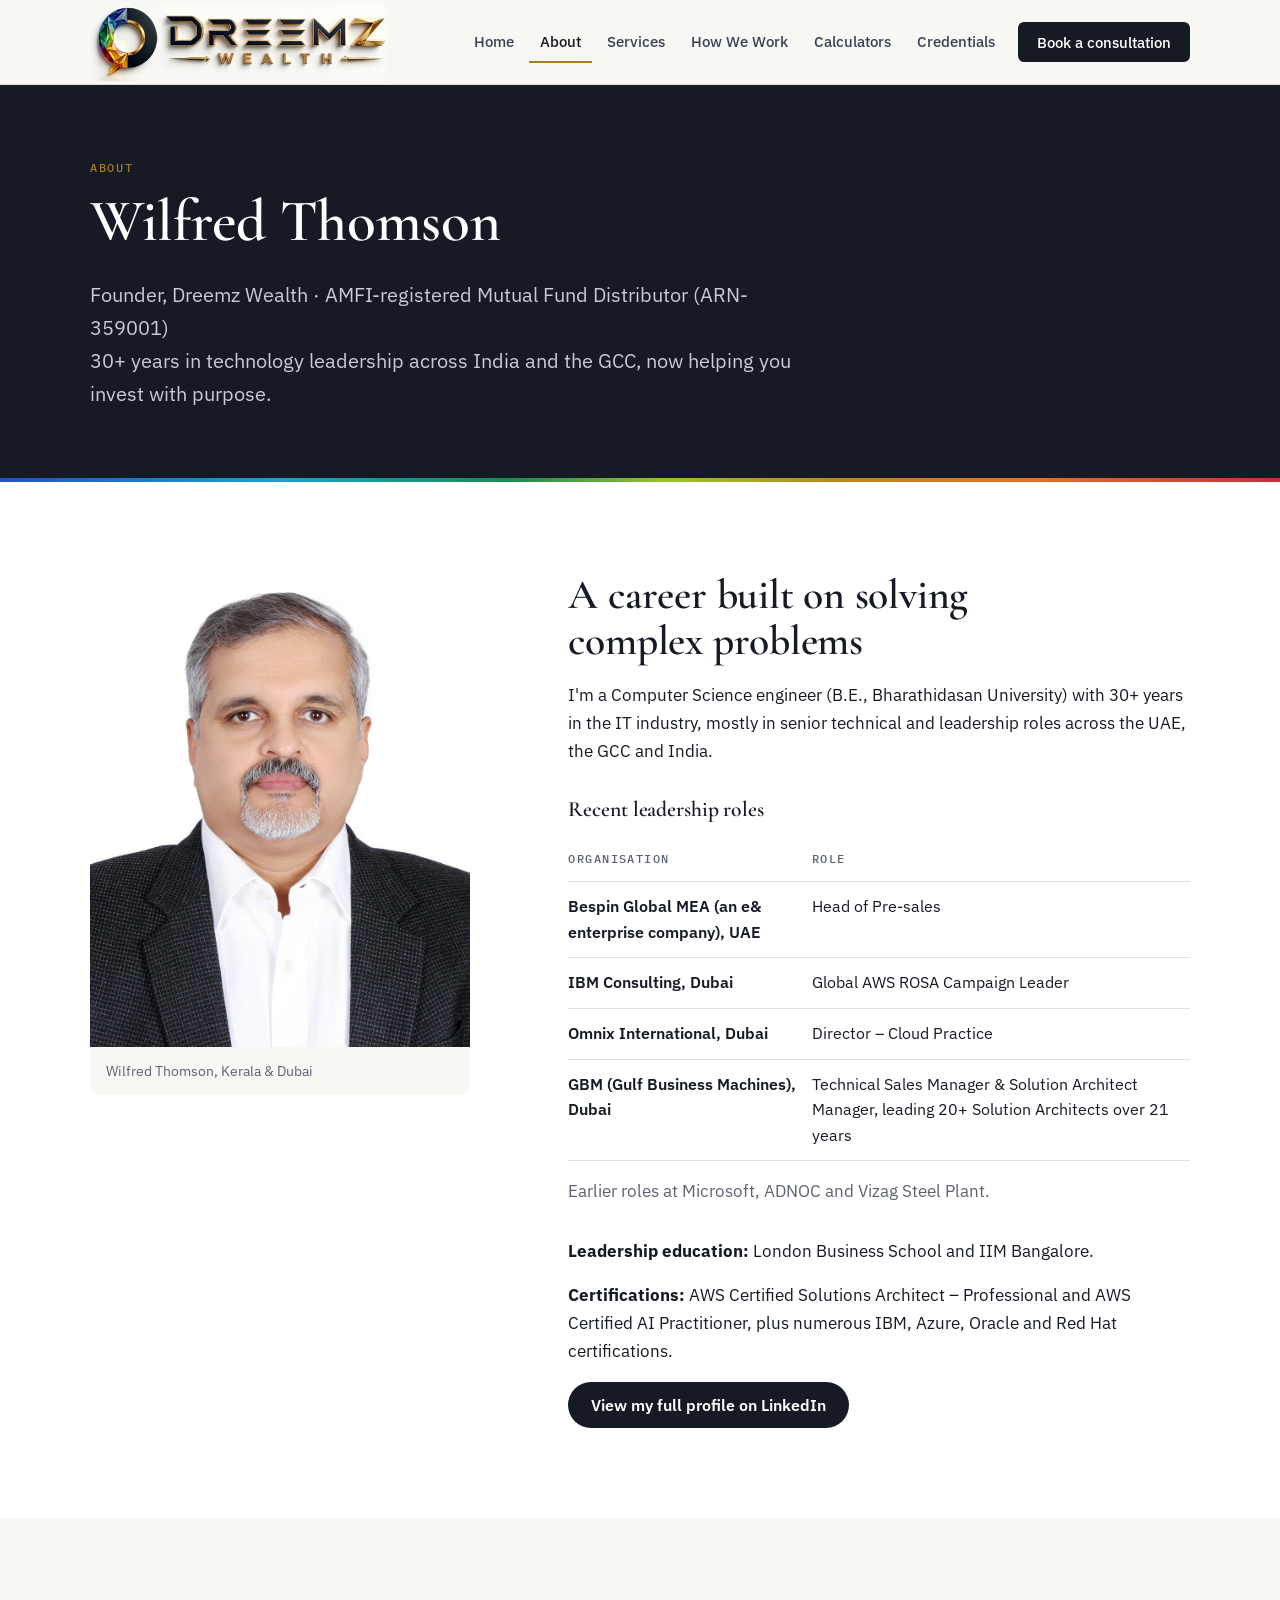
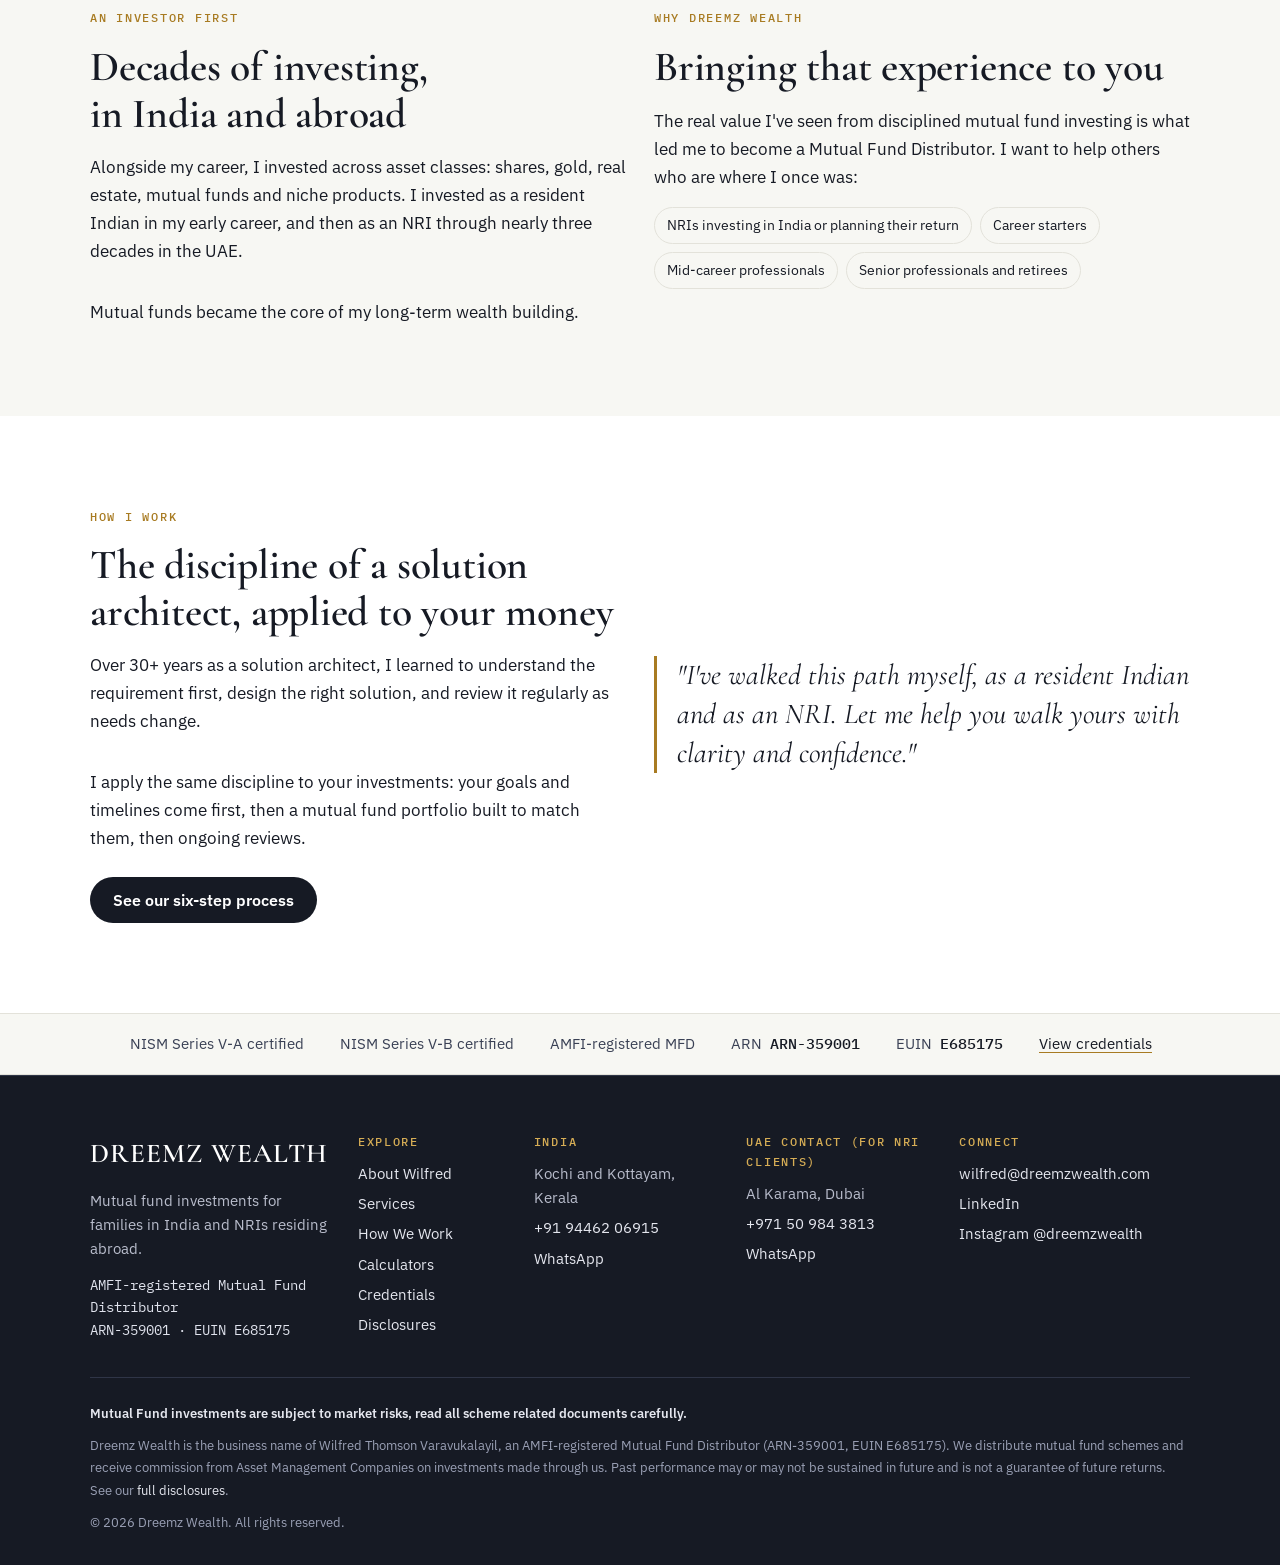
==== about.html @ 94f9faf3 "Add files via upload" ====
<!doctype html>
<html lang="en-IN">
<head>
<meta charset="utf-8">
<meta name="viewport" content="width=device-width, initial-scale=1, viewport-fit=cover">
<title>About Wilfred Thomson | Dreemz Wealth</title>
<meta name="description" content="Wilfred Thomson brings 30+ years of technology leadership across India and the GCC, and decades of personal investing as a resident Indian and an NRI, to Dreemz Wealth.">
<link rel="canonical" href="https://dreemzwealth.com/about.html">
<meta property="og:type" content="website">
<meta property="og:site_name" content="Dreemz Wealth">
<meta property="og:title" content="About Wilfred Thomson | Dreemz Wealth">
<meta property="og:description" content="Wilfred Thomson brings 30+ years of technology leadership across India and the GCC, and decades of personal investing as a resident Indian and an NRI, to Dreemz Wealth.">
<meta property="og:url" content="https://dreemzwealth.com/about.html">
<meta property="og:image" content="https://dreemzwealth.com/assets/img/og-image.jpg">
<meta name="theme-color" content="#161a24">
<link rel="icon" href="favicon.ico" sizes="any">
<link rel="icon" type="image/png" sizes="32x32" href="assets/img/icon-32.png">
<link rel="apple-touch-icon" href="assets/img/icon-180.png">
<link rel="preconnect" href="https://fonts.googleapis.com">
<link rel="preconnect" href="https://fonts.gstatic.com" crossorigin>
<link rel="stylesheet" href="https://fonts.googleapis.com/css2?family=Cormorant+Garamond:ital,wght@0,500;0,600;0,700;1,500;1,600&family=IBM+Plex+Mono:wght@400;500&family=IBM+Plex+Sans:wght@400;500;600&display=swap">
<link rel="stylesheet" href="assets/css/style.css?v=20261017">
</head>
<body>
<a class="skip" href="#main">Skip to content</a>
<header class="site-header">
  <div class="wrap">
    <a class="brand" href="index.html" aria-label="Dreemz Wealth home"><img src="assets/img/dreemz-logo-sm.jpg" width="1014" height="263" alt="Dreemz Wealth"></a>
    <button class="nav-toggle" type="button" aria-expanded="false" aria-controls="site-nav">Menu</button>
    <nav class="nav" id="site-nav" aria-label="Main">
      <a href="index.html">Home</a>
      <a href="about.html" aria-current="page">About</a>
      <a href="services.html">Services</a>
      <a href="how-we-work.html">How We Work</a>
      <a href="calculators.html">Calculators</a>
      <a href="credentials.html">Credentials</a>
      <a class="btn btn--ink" href="contact.html">Book a consultation</a>
    </nav>
  </div>
</header>
<main id="main">
<section class="hero hero--page">
  <div class="wrap">
    <p class="eyebrow">About</p>
    <h1>Wilfred Thomson</h1>
    <p class="lede">Founder, Dreemz Wealth &middot; AMFI-registered Mutual Fund Distributor (ARN-359001)<br>30+ years in technology leadership across India and the GCC, now helping you invest with purpose.</p>
  </div>
</section>

<section class="section">
  <div class="wrap about-split">
    <figure class="portrait" style="margin:0">
      <img src="assets/img/wilfred-thomson.jpg" width="900" height="1125" alt="Wilfred Thomson">
      <figcaption>Wilfred Thomson, Kerala &amp; Dubai</figcaption>
    </figure>
    <div class="stack-lg" style="min-width:0">
      <div class="stack prose">
        <h2>A career built on solving complex problems</h2>
        <p>I'm a Computer Science engineer (B.E., Bharathidasan University) with 30+ years in the IT industry, mostly in senior technical and leadership roles across the UAE, the GCC and India.</p>
      </div>
      <div class="stack">
        <h3 style="font-size:1.35rem">Recent leadership roles</h3>
        <div class="table-scroll">
          <table class="roles">
            <thead><tr><th scope="col">Organisation</th><th scope="col">Role</th></tr></thead>
            <tbody>
              <tr><td>Bespin Global MEA (an e&amp; enterprise company), UAE</td><td>Head of Pre-sales</td></tr>
              <tr><td>IBM Consulting, Dubai</td><td>Global AWS ROSA Campaign Leader</td></tr>
              <tr><td>Omnix International, Dubai</td><td>Director &ndash; Cloud Practice</td></tr>
              <tr><td>GBM (Gulf Business Machines), Dubai</td><td>Technical Sales Manager &amp; Solution Architect Manager, leading 20+ Solution Architects over 21 years</td></tr>
            </tbody>
          </table>
        </div>
        <p class="muted">Earlier roles at Microsoft, ADNOC and Vizag Steel Plant.</p>
      </div>
      <div class="stack">
        <p><strong>Leadership education:</strong> London Business School and IIM Bangalore.</p>
        <p><strong>Certifications:</strong> AWS Certified Solutions Architect &ndash; Professional and AWS Certified AI Practitioner, plus numerous IBM, Azure, Oracle and Red Hat certifications.</p>
        <div class="btn-row"><a class="btn btn--ink" href="https://www.linkedin.com/in/wilfred-thomson/" target="_blank" rel="noopener">View my full profile on LinkedIn</a></div>
      </div>
    </div>
  </div>
</section>

<section class="section section--paper">
  <div class="wrap grid grid-2" style="align-items:start">
    <div class="stack prose">
      <p class="eyebrow">An investor first</p>
      <h2>Decades of investing, in India and abroad</h2>
      <p>Alongside my career, I invested across asset classes: shares, gold, real estate, mutual funds and niche products. I invested as a resident Indian in my early career, and then as an NRI through nearly three decades in the UAE.</p>
      <p>Mutual funds became the core of my long-term wealth building.</p>
    </div>
    <div class="stack prose">
      <p class="eyebrow">Why Dreemz Wealth</p>
      <h2>Bringing that experience to you</h2>
      <p>The real value I've seen from disciplined mutual fund investing is what led me to become a Mutual Fund Distributor. I want to help others who are where I once was:</p>
      <ul class="chips" aria-label="Who I help">
        <li>NRIs investing in India or planning their return</li>
        <li>Career starters</li>
        <li>Mid-career professionals</li>
        <li>Senior professionals and retirees</li>
      </ul>
    </div>
  </div>
</section>

<section class="section">
  <div class="wrap grid grid-2" style="align-items:center">
    <div class="stack prose">
      <p class="eyebrow">How I work</p>
      <h2>The discipline of a solution architect, applied to your money</h2>
      <p>Over 30+ years as a solution architect, I learned to understand the requirement first, design the right solution, and review it regularly as needs change.</p>
      <p>I apply the same discipline to your investments: your goals and timelines come first, then a mutual fund portfolio built to match them, then ongoing reviews.</p>
      <div class="btn-row" style="margin-top:8px"><a class="btn btn--ink" href="how-we-work.html">See our six-step process</a></div>
    </div>
    <blockquote class="pull">"I've walked this path myself, as a resident Indian and as an NRI. Let me help you walk yours with clarity and confidence."</blockquote>
  </div>
</section>

<section class="facts" style="border-top:1px solid var(--line)">
  <div class="wrap">
    <ul>
      <li>NISM Series V-A certified</li>
      <li>NISM Series V-B certified</li>
      <li>AMFI-registered MFD</li>
      <li>ARN <b>ARN-359001</b></li>
      <li>EUIN <b>E685175</b></li>
      <li><a href="credentials.html">View credentials</a></li>
    </ul>
  </div>
</section>
</main>
<footer class="site-footer">
  <div class="wrap">
    <div class="foot-grid">
      <div class="foot-brand">
        <span class="name">DREEMZ WEALTH</span>
        <p>Mutual fund investments for families in India and NRIs residing abroad.</p>
        <p class="reg">AMFI-registered Mutual Fund Distributor<br>ARN-359001 &middot; EUIN E685175</p>
      </div>
      <div>
        <h4>Explore</h4>
        <ul>
          <li><a href="about.html">About Wilfred</a></li>
          <li><a href="services.html">Services</a></li>
          <li><a href="how-we-work.html">How We Work</a></li>
          <li><a href="calculators.html">Calculators</a></li>
          <li><a href="credentials.html">Credentials</a></li>
          <li><a href="disclosures.html">Disclosures</a></li>
        </ul>
      </div>
      <div>
        <h4>India</h4>
        <ul>
          <li>Kochi and Kottayam, Kerala</li>
          <li><a href="tel:+919446206915">+91 94462 06915</a></li>
          <li><a href="https://wa.me/919446206915" target="_blank" rel="noopener">WhatsApp</a></li>
        </ul>
      </div>
      <div>
        <h4>UAE contact (for NRI clients)</h4>
        <ul>
          <li>Al Karama, Dubai</li>
          <li><a href="tel:+971509843813">+971 50 984 3813</a></li>
          <li><a href="https://wa.me/971509843813" target="_blank" rel="noopener">WhatsApp</a></li>
        </ul>
      </div>
      <div>
        <h4>Connect</h4>
        <ul>
          <li><a href="mailto:wilfred@dreemzwealth.com">wilfred@dreemzwealth.com</a></li>
          <li><a href="https://www.linkedin.com/in/wilfred-thomson/" target="_blank" rel="noopener">LinkedIn</a></li>
          <li><a href="https://www.instagram.com/dreemzwealth/" target="_blank" rel="noopener">Instagram @dreemzwealth</a></li>
        </ul>
      </div>
    </div>
    <div class="disclaimer">
      <p><strong>Mutual Fund investments are subject to market risks, read all scheme related documents carefully.</strong></p>
      <p>Dreemz Wealth is the business name of Wilfred Thomson Varavukalayil, an AMFI-registered Mutual Fund Distributor (ARN-359001, EUIN E685175). We distribute mutual fund schemes and receive commission from Asset Management Companies on investments made through us. Past performance may or may not be sustained in future and is not a guarantee of future returns. See our <a href="disclosures.html">full disclosures</a>.</p>
      <p>&copy; <span data-year>2026</span> Dreemz Wealth. All rights reserved.</p>
    </div>
  </div>
</footer>
<script src="assets/js/config.js?v=20261017"></script>
<script src="assets/js/main.js?v=20261017"></script>
</body>
</html>
---- assets/css/style.css ----
/* Dreemz Wealth — site styles
   Layout: paper-white header that matches the logo, ink-navy hero band with a gold rule,
   content sections alternating white and paper, ink footer. Single light theme by design
   (the logo artwork has a light background baked in). */
:root {
  color-scheme: light;
  --ink: #161a24;          /* near-black navy from the logo */
  --ink-2: #222839;
  --ink-soft: #3a4155;
  --paper: #f7f7f3;        /* matches the logo's background */
  --white: #ffffff;
  --line: #e3e2da;
  --muted: #5d6273;
  --gold: #a87b22;         /* text-safe gold */
  --gold-bright: #d6ad55;  /* for use on ink */
  --gold-tint: #f4ead3;
  --dream: #2550c4;        /* tagline colours from the brand card */
  --plan: #1b8a50;
  --invest: #b8861f;
  --grow: #c0303c;
  --ok: #1b8a50;
  --err: #b42318;

  --f-display: "Cormorant Garamond", "Iowan Old Style", Georgia, serif;
  --f-body: "IBM Plex Sans", "Segoe UI", system-ui, -apple-system, sans-serif;
  --f-mono: "IBM Plex Mono", ui-monospace, "SFMono-Regular", Menlo, monospace;

  --step--1: 0.875rem;
  --step-0: 1.0625rem;
  --step-1: 1.25rem;
  --step-2: 1.6rem;
  --step-3: clamp(1.9rem, 1.4rem + 1.8vw, 2.6rem);
  --step-4: clamp(2.4rem, 1.6rem + 3.2vw, 3.7rem);

  --wrap: 1140px;
  --radius: 10px;
  --gutter-l: max(20px, env(safe-area-inset-left, 0px));
  --gutter-r: max(20px, env(safe-area-inset-right, 0px));
}

*, *::before, *::after { box-sizing: border-box; }
[hidden] { display: none !important; }
html { scroll-behavior: smooth; -webkit-text-size-adjust: 100%; }
@media (prefers-reduced-motion: reduce) { html { scroll-behavior: auto; } * { transition: none !important; animation: none !important; } }
body {
  margin: 0;
  background: var(--white);
  color: var(--ink);
  font-family: var(--f-body);
  font-size: var(--step-0);
  line-height: 1.65;
}
img { max-width: 100%; height: auto; display: block; }
a { color: var(--ink); text-decoration-color: var(--gold); text-underline-offset: 3px; }
a:hover { color: var(--gold); }
:focus-visible { outline: 3px solid var(--gold-bright); outline-offset: 3px; border-radius: 4px; }
h1, h2, h3 { font-family: var(--f-display); font-weight: 600; line-height: 1.12; text-wrap: balance; margin: 0; letter-spacing: -0.005em; }
h1 { font-size: var(--step-4); }
h2 { font-size: var(--step-3); }
h3 { font-size: var(--step-2); }
p { margin: 0; }
.prose p + p { margin-top: 1em; }
.prose { max-width: 66ch; }

.wrap { max-width: var(--wrap); margin-inline: auto; padding-left: var(--gutter-l); padding-right: var(--gutter-r); }
.section { padding-block: clamp(56px, 7vw, 96px); }
.section--paper { background: var(--paper); }
.section--ink { background: var(--ink); color: #e9eaf0; }
.section--ink h2, .section--ink h3 { color: #fff; }
.stack { display: flex; flex-direction: column; gap: 1rem; }
.stack-lg { display: flex; flex-direction: column; gap: 2rem; }

.eyebrow {
  font-family: var(--f-mono);
  font-size: 0.78rem;
  letter-spacing: 0.14em;
  text-transform: uppercase;
  color: var(--gold);
  font-weight: 500;
}
.section--ink .eyebrow { color: var(--gold-bright); }
.lede { font-size: var(--step-1); color: var(--ink-soft); max-width: 60ch; }
.section--ink .lede { color: #c9ccd8; }
.muted { color: var(--muted); }
.small { font-size: var(--step--1); }

/* ---------- Header ---------- */
.site-header {
  position: sticky; top: env(safe-area-inset-top, 0px); z-index: 50;
  background: var(--paper);
  border-bottom: 1px solid var(--line);
}
.site-header .wrap { display: flex; align-items: center; justify-content: space-between; gap: 16px; min-height: 84px; }
.brand { display: block; flex: 0 1 300px; min-width: 170px; }
.brand img {
  width: 100%;
  -webkit-mask-image: linear-gradient(90deg, transparent 0, #000 3%, #000 97%, transparent 100%);
          mask-image: linear-gradient(90deg, transparent 0, #000 3%, #000 97%, transparent 100%);
}
.nav { display: flex; align-items: center; gap: 4px; }
.nav a {
  text-decoration: none; font-size: 0.95rem; font-weight: 500; color: var(--ink-soft);
  padding: 8px 11px; border-radius: 6px; white-space: nowrap;
}
.nav a:hover { color: var(--ink); background: #ecebe4; }
.nav a[aria-current="page"] { color: var(--ink); box-shadow: inset 0 -2px 0 var(--gold); border-radius: 0; }
.nav a.btn[aria-current="page"] { color: #fff; box-shadow: none; border-radius: 999px; }
.nav .btn { margin-left: 8px; }
.nav-toggle {
  display: none; background: none; border: 1px solid var(--line); border-radius: 8px;
  padding: 9px 12px; font: inherit; font-size: 0.9rem; color: var(--ink); cursor: pointer;
}
@media (max-width: 1020px) {
  .nav-toggle { display: inline-flex; align-items: center; gap: 8px; }
  .nav {
    display: none; position: absolute; left: 0; right: 0; top: 100%;
    flex-direction: column; align-items: stretch; gap: 0;
    background: var(--paper); border-bottom: 1px solid var(--line);
    padding: 8px var(--gutter-r) 16px var(--gutter-l);
  }
  .nav.is-open { display: flex; }
  .nav a { padding: 12px 6px; border-bottom: 1px solid var(--line); border-radius: 0; }
  .nav a[aria-current="page"] { box-shadow: inset 3px 0 0 var(--gold); padding-left: 12px; }
  .nav .btn { margin: 12px 0 0; text-align: center; }
}

/* ---------- Buttons ---------- */
.btn {
  display: inline-flex; align-items: center; justify-content: center; gap: 8px;
  font: inherit; font-weight: 600; font-size: 0.97rem; line-height: 1.2;
  padding: 13px 22px; border-radius: 999px; border: 1.5px solid transparent;
  text-decoration: none; cursor: pointer; transition: background .2s, color .2s, border-color .2s;
}
.btn--gold { background: var(--gold-bright); color: var(--ink); }
.btn--gold:hover { background: #e4bf6d; color: var(--ink); }
.btn--ink { background: var(--ink); color: #fff; }
.btn--ink:hover { background: var(--ink-2); color: #fff; }
.btn--ghost { border-color: currentColor; color: inherit; background: transparent; }
.btn--ghost:hover { color: var(--gold-bright); }
.nav .btn--ink { color: #fff; padding: 10px 18px; }
.btn-row { display: flex; flex-wrap: wrap; gap: 12px; }

/* ---------- Hero ---------- */
.hero { background: var(--ink); color: #e9eaf0; position: relative; overflow: hidden; }
.hero::after {
  /* thin prism line echoing the emblem's facets */
  content: ""; position: absolute; left: 0; right: 0; bottom: 0; height: 4px;
  background: linear-gradient(90deg, var(--dream), #1aa3c9 22%, var(--plan) 40%, #9ac230 52%, var(--invest) 66%, #e0742a 80%, var(--grow));
}
.hero .wrap { padding-block: clamp(56px, 8vw, 104px); display: grid; grid-template-columns: 1.25fr 0.75fr; gap: clamp(32px, 5vw, 64px); align-items: center; }
.hero h1 { color: #fff; }
.hero h1 em { font-style: italic; color: var(--gold-bright); }
.hero .lede { color: #c9ccd8; margin-top: 1.25rem; }
.hero .btn-row { margin-top: 2rem; }
.hero--page .wrap { grid-template-columns: 1fr; gap: 10px; padding-block: clamp(44px, 6vw, 72px); }
.hero--page .lede { margin-top: 0.9rem; }
@media (max-width: 860px) { .hero .wrap { grid-template-columns: 1fr; } }

.tagline { display: flex; flex-wrap: wrap; align-items: baseline; gap: 6px 14px; font-family: var(--f-display); font-weight: 700; font-size: clamp(1.35rem, 1rem + 1.3vw, 1.9rem); letter-spacing: 0.06em; }
.tagline span:nth-child(odd) { text-transform: uppercase; }
.tagline .sep { color: #59607a; font-weight: 400; }
.t-dream { color: #6f93f0; } .t-plan { color: #4cc488; } .t-invest { color: var(--gold-bright); } .t-grow { color: #ec6a74; }
.section:not(.section--ink) .t-dream { color: var(--dream); }
.section:not(.section--ink) .t-plan { color: var(--plan); }
.section:not(.section--ink) .t-invest { color: var(--invest); }
.section:not(.section--ink) .t-grow { color: var(--grow); }

/* registration plate — the ARN as printed on the AMFI card */
.reg-card {
  background: #1d2231; border: 1px solid #343b52; border-radius: 14px; padding: 22px 24px;
  font-family: var(--f-mono); color: #dfe2ec; display: grid; gap: 12px;
}
.reg-card .reg-head { font-family: var(--f-body); font-size: 0.8rem; letter-spacing: 0.12em; text-transform: uppercase; color: var(--gold-bright); }
.reg-card dl { margin: 0; display: grid; grid-template-columns: auto 1fr; gap: 8px 18px; font-size: 0.95rem; }
.reg-card dt { color: #8e94aa; }
.reg-card dd { margin: 0; color: #fff; font-variant-numeric: tabular-nums; }
.reg-card .reg-foot { font-family: var(--f-body); font-size: 0.82rem; color: #9aa0b5; border-top: 1px dashed #3a4157; padding-top: 12px; }

/* ---------- Strip of facts ---------- */
.facts { background: var(--paper); border-bottom: 1px solid var(--line); }
.facts ul { list-style: none; margin: 0; padding-block: 18px; display: flex; flex-wrap: wrap; gap: 10px 36px; font-size: 0.92rem; color: var(--ink-soft); }
.facts li { display: flex; gap: 8px; align-items: baseline; }
.facts b { font-family: var(--f-mono); font-weight: 500; color: var(--ink); }

/* ---------- Generic grids ---------- */
.grid { display: grid; gap: clamp(18px, 2.4vw, 28px); }
.grid-2 { grid-template-columns: repeat(2, minmax(0, 1fr)); }
.grid-3 { grid-template-columns: repeat(3, minmax(0, 1fr)); }
.grid-4 { grid-template-columns: repeat(4, minmax(0, 1fr)); }
@media (max-width: 960px) { .grid-4 { grid-template-columns: repeat(2, minmax(0, 1fr)); } .grid-3 { grid-template-columns: repeat(2, minmax(0, 1fr)); } }
@media (max-width: 640px) { .grid-2, .grid-3, .grid-4 { grid-template-columns: 1fr; } }
.section-head { display: grid; gap: 12px; margin-bottom: clamp(28px, 4vw, 44px); max-width: 760px; }

/* Four-stage method: Dream / Plan / Invest / Grow */
.stages { counter-reset: stage; }
.stage { border-top: 3px solid var(--c, var(--gold)); padding-top: 18px; display: grid; gap: 8px; align-content: start; }
.stage h3 { font-size: 1.55rem; color: var(--c); }
.stage p { color: var(--ink-soft); }
.stage .stage-n { font-family: var(--f-mono); font-size: 0.78rem; color: var(--muted); letter-spacing: 0.1em; }

/* Audience list */
.who { display: grid; gap: 6px; padding: 22px; background: var(--white); border: 1px solid var(--line); border-radius: var(--radius); }
.who h3 { font-size: 1.35rem; }
.who p { color: var(--ink-soft); font-size: 0.98rem; }

/* Service rows */
.svc-list { display: grid; gap: 0; border-top: 1px solid var(--line); }
.svc { display: grid; grid-template-columns: minmax(0, 0.9fr) minmax(0, 1.4fr); gap: 12px 40px; padding: 26px 0; border-bottom: 1px solid var(--line); }
.svc h3 { font-size: 1.5rem; }
.svc p { color: var(--ink-soft); }
@media (max-width: 720px) { .svc { grid-template-columns: 1fr; } }
.offer { padding: 24px; border-radius: var(--radius); background: var(--white); border: 1px solid var(--line); display: grid; gap: 8px; align-content: start; }
.offer h3 { font-size: 1.35rem; }
.offer p { color: var(--ink-soft); font-size: 0.98rem; }
.offer .tag { font-family: var(--f-mono); font-size: 0.75rem; letter-spacing: 0.1em; text-transform: uppercase; color: var(--gold); }

.note {
  border-left: 3px solid var(--gold); background: var(--gold-tint); padding: 16px 20px; border-radius: 0 8px 8px 0;
  font-size: 0.95rem; color: var(--ink-soft);
}

/* ---------- About ---------- */
.about-split { display: grid; grid-template-columns: minmax(0, 0.8fr) minmax(0, 1.2fr); gap: clamp(28px, 5vw, 64px); align-items: start; }
@media (max-width: 820px) { .about-split { grid-template-columns: 1fr; } }
.portrait { border-radius: 12px; overflow: hidden; background: #e9e9e4; max-width: 380px; width: 100%; }
.portrait img { width: 100%; aspect-ratio: 4 / 5; object-fit: cover; }
.portrait figcaption { padding: 12px 16px; font-size: 0.9rem; color: var(--muted); background: var(--paper); }
blockquote.pull {
  margin: 0; font-family: var(--f-display); font-style: italic; font-size: clamp(1.4rem, 1.1rem + 1vw, 1.8rem); line-height: 1.35;
  color: var(--ink); border-left: 3px solid var(--gold); padding-left: 20px; max-width: 46ch;
}
.roles { width: 100%; border-collapse: collapse; font-size: 0.97rem; }
.roles th, .roles td { text-align: left; padding: 12px 14px 12px 0; border-bottom: 1px solid var(--line); vertical-align: top; }
.roles th { font-family: var(--f-mono); font-weight: 500; font-size: 0.75rem; letter-spacing: 0.12em; text-transform: uppercase; color: var(--muted); }
.roles td:first-child { font-weight: 600; }
.table-scroll { overflow-x: auto; }
.chips { display: flex; flex-wrap: wrap; gap: 8px; list-style: none; margin: 0; padding: 0; }
.chips li { font-size: 0.88rem; padding: 6px 12px; border-radius: 999px; background: var(--paper); border: 1px solid var(--line); }

/* ---------- Process (How we work) ---------- */
.process { list-style: none; margin: 0; padding: 0; display: grid; gap: 0; counter-reset: step; }
.process li { counter-increment: step; display: grid; grid-template-columns: 64px minmax(0, 1fr); gap: 4px 20px; padding: 26px 0; border-bottom: 1px solid var(--line); }
.process li::before {
  content: counter(step, decimal-leading-zero); grid-row: span 2;
  font-family: var(--f-mono); font-size: 1.05rem; color: var(--gold); padding-top: 4px;
}
.process h3 { font-size: 1.45rem; }
.process p { color: var(--ink-soft); max-width: 66ch; }

/* ---------- Calculators ---------- */
.calc { display: grid; grid-template-columns: minmax(0, 1fr) minmax(0, 1fr); gap: 0; border: 1px solid var(--line); border-radius: 14px; overflow: hidden; background: var(--white); }
@media (max-width: 820px) { .calc { grid-template-columns: 1fr; } }
.calc-inputs { padding: clamp(20px, 3vw, 32px); display: grid; gap: 22px; align-content: start; }
.calc-out { padding: clamp(20px, 3vw, 32px); background: var(--ink); color: #e9eaf0; display: grid; gap: 18px; align-content: start; }
.field { display: grid; gap: 8px; }
.field-row { display: flex; justify-content: space-between; align-items: baseline; gap: 12px; }
.field label { font-weight: 600; font-size: 0.95rem; }
.field output, .num-in {
  font-family: var(--f-mono); font-variant-numeric: tabular-nums; font-size: 0.95rem;
}
.num-in { width: 9.5em; text-align: right; padding: 6px 8px; border: 1px solid var(--line); border-radius: 6px; background: var(--paper); color: var(--ink); }
input[type="range"] { width: 100%; accent-color: var(--gold); }
.out-big { font-family: var(--f-display); font-size: clamp(2.2rem, 1.6rem + 2vw, 3rem); font-weight: 700; color: #fff; line-height: 1.05; font-variant-numeric: tabular-nums; }
.out-label { font-size: 0.85rem; color: #a9aec0; letter-spacing: 0.04em; }
.out-words { font-size: 0.92rem; color: var(--gold-bright); }
.out-grid { display: grid; grid-template-columns: 1fr 1fr; gap: 14px; }
.out-grid div { display: grid; gap: 2px; }
.out-grid b { font-family: var(--f-mono); font-weight: 500; color: #fff; font-variant-numeric: tabular-nums; }
.bar { height: 12px; border-radius: 999px; background: #39405a; overflow: hidden; display: flex; }
.bar i { display: block; height: 100%; }
.bar .b-inv { background: #8e96b4; }
.bar .b-gain { background: var(--gold-bright); }
.legend { display: flex; gap: 16px; flex-wrap: wrap; font-size: 0.82rem; color: #a9aec0; }
.legend span::before { content: ""; display: inline-block; width: 10px; height: 10px; border-radius: 2px; margin-right: 6px; background: var(--c); vertical-align: -1px; }
.calc-note { font-size: 0.82rem; color: #a9aec0; border-top: 1px solid #343b52; padding-top: 12px; }
.chart { width: 100%; height: auto; }

/* ---------- Credentials ---------- */
.creds { display: grid; grid-template-columns: repeat(3, minmax(0, 1fr)); gap: 24px; }
@media (max-width: 960px) { .creds { grid-template-columns: repeat(2, minmax(0, 1fr)); } }
@media (max-width: 600px) { .creds { grid-template-columns: 1fr; } }
.cred { display: grid; gap: 12px; align-content: start; }
.cred button {
  all: unset; cursor: zoom-in; display: block; border-radius: 10px; overflow: hidden;
  border: 1px solid var(--line); background: var(--white); box-shadow: 0 1px 2px rgba(22,26,36,.06), 0 8px 24px rgba(22,26,36,.06);
}
.cred button:focus-visible { outline: 3px solid var(--gold-bright); outline-offset: 3px; }
.cred img { width: 100%; aspect-ratio: 1.42; object-fit: contain; background: #fff; }
.cred h3 { font-family: var(--f-body); font-size: 1.02rem; font-weight: 600; line-height: 1.35; }
.cred p { font-size: 0.9rem; color: var(--muted); }
.cred .kind { font-family: var(--f-mono); font-size: 0.72rem; letter-spacing: 0.12em; text-transform: uppercase; color: var(--gold); }
.lightbox { position: fixed; inset: 0; z-index: 100; background: rgba(13,15,22,.92); display: grid; place-items: center;
  padding: max(20px, env(safe-area-inset-top, 0px)) max(16px, env(safe-area-inset-right, 0px)) max(20px, env(safe-area-inset-bottom, 0px)) max(16px, env(safe-area-inset-left, 0px)); }
.lightbox img { max-height: 84vh; width: auto; max-width: 100%; border-radius: 6px; background: #fff; }
.lightbox figure { margin: 0; display: grid; gap: 12px; justify-items: center; }
.lightbox figcaption { color: #dfe2ec; font-size: 0.95rem; text-align: center; }
.lightbox .close { position: absolute; top: calc(14px + env(safe-area-inset-top, 0px)); right: calc(14px + env(safe-area-inset-right, 0px)); }

.verify { display: grid; gap: 10px; }
.verify a { word-break: break-word; }

/* ---------- Contact ---------- */
.contact-split { display: grid; grid-template-columns: minmax(0, 1.15fr) minmax(0, 0.85fr); gap: clamp(28px, 5vw, 56px); align-items: start; }
@media (max-width: 860px) { .contact-split { grid-template-columns: 1fr; } }
form.enquiry { display: grid; gap: 18px; padding: clamp(20px, 3vw, 32px); background: var(--white); border: 1px solid var(--line); border-radius: 14px; }
.form-field { display: grid; gap: 6px; }
.form-field label { font-weight: 600; font-size: 0.95rem; }
.form-field .hint { font-size: 0.85rem; color: var(--muted); }
.form-field input, .form-field textarea, .form-field select {
  font: inherit; font-size: 1rem; padding: 12px 14px; border: 1.5px solid #d5d4cb; border-radius: 8px; background: var(--white); color: var(--ink); width: 100%;
}
.form-field textarea { min-height: 140px; resize: vertical; }
.form-field input:focus, .form-field textarea:focus, .form-field select:focus { outline: none; border-color: var(--gold); box-shadow: 0 0 0 3px var(--gold-tint); }
.form-field [aria-invalid="true"] { border-color: var(--err); }
.err-msg { color: var(--err); font-size: 0.86rem; }
.phone-row { display: grid; grid-template-columns: 7.5em minmax(0, 1fr); gap: 8px; }
.hp { position: absolute; left: -9999px; width: 1px; height: 1px; overflow: hidden; }
.form-status { padding: 14px 16px; border-radius: 8px; font-size: 0.95rem; }
.form-status.ok { background: #e7f5ec; color: #135c36; }
.form-status.fail { background: #fdecea; color: var(--err); }
.consent { font-size: 0.85rem; color: var(--muted); }

.place { padding: 24px; border-radius: var(--radius); background: var(--paper); border: 1px solid var(--line); display: grid; gap: 10px; }
.place h3 { font-size: 1.4rem; }
.place .clock { font-family: var(--f-mono); font-size: 0.85rem; color: var(--muted); font-variant-numeric: tabular-nums; }
.place .line { display: flex; gap: 10px; align-items: baseline; flex-wrap: wrap; }
.place .line b { font-family: var(--f-mono); font-weight: 500; }
.place .actions { display: flex; flex-wrap: wrap; gap: 10px; margin-top: 4px; }
.place .btn { padding: 9px 16px; font-size: 0.9rem; }
.place .btn--ghost { color: var(--ink); }
.place .btn--ghost:hover { color: var(--gold); }

/* ---------- CTA band ---------- */
.cta-band .wrap { display: flex; flex-wrap: wrap; align-items: center; justify-content: space-between; gap: 24px; }
.cta-band h2 { max-width: 22ch; }

/* ---------- Footer ---------- */
.site-footer { background: var(--ink); color: #b9bdcc; font-size: 0.92rem; border-top: 1px solid #2f3547; }
.site-footer .wrap { padding-block: 56px 32px; display: grid; gap: 36px; }
.foot-grid { display: grid; grid-template-columns: minmax(0, 1.3fr) minmax(0, 0.8fr) minmax(0, 1fr) minmax(0, 1fr) minmax(0, 1.25fr); gap: 28px; }
@media (max-width: 1100px) { .foot-grid { grid-template-columns: repeat(3, minmax(0, 1fr)); } .foot-brand { grid-column: 1 / -1; } }
@media (max-width: 860px) { .foot-grid { grid-template-columns: 1fr 1fr; } }
@media (max-width: 520px) { .foot-grid { grid-template-columns: 1fr; } }
.site-footer h4 { margin: 0 0 10px; font-family: var(--f-mono); font-weight: 500; font-size: 0.75rem; letter-spacing: 0.14em; text-transform: uppercase; color: var(--gold-bright); }
.site-footer a { color: #e4e6ee; text-decoration: none; }
.site-footer a:hover { color: var(--gold-bright); }
.site-footer ul { list-style: none; margin: 0; padding: 0; display: grid; gap: 6px; }
.site-footer li { overflow-wrap: anywhere; }
.foot-brand { display: grid; gap: 12px; align-content: start; }
.foot-brand .name { font-family: var(--f-display); font-size: 1.7rem; font-weight: 600; color: #fff; letter-spacing: 0.04em; }
.foot-brand .reg { font-family: var(--f-mono); font-size: 0.85rem; color: #dfe2ec; }
.disclaimer { border-top: 1px solid #2f3547; padding-top: 24px; display: grid; gap: 10px; font-size: 0.84rem; color: #9aa0b5; }
.disclaimer strong { color: #e4e6ee; font-weight: 600; }

/* ---------- Disclosures page ---------- */
.legal h2 { font-size: var(--step-2); margin-top: 2.2rem; }
.legal h2:first-child { margin-top: 0; }
.legal p, .legal ul { margin-top: 0.8rem; max-width: 72ch; color: var(--ink-soft); }
.legal ul { padding-left: 1.2em; }
.legal li + li { margin-top: 0.4rem; }

.skip { position: absolute; left: -9999px; top: 0; }
.skip:focus { left: 16px; top: 12px; z-index: 200; background: var(--ink); color: #fff; padding: 10px 14px; border-radius: 6px; }

/* Wealthy partnership (portrait certificate beside text) */
.partner { display: grid; grid-template-columns: minmax(0, 300px) minmax(0, 1fr); gap: clamp(28px, 5vw, 64px); align-items: center; }
.partner .cred img { aspect-ratio: auto; }
@media (max-width: 720px) { .partner { grid-template-columns: 1fr; } .partner-img { max-width: 280px; } }
.hero .hero-tagline { margin-top: 1.6rem; }
.hero .hero-tagline + .btn-row { margin-top: 1.4rem; }
@media (max-width: 480px) { .tagline { flex-wrap: nowrap; font-size: 1.12rem; gap: 4px 9px; letter-spacing: 0.04em; } }
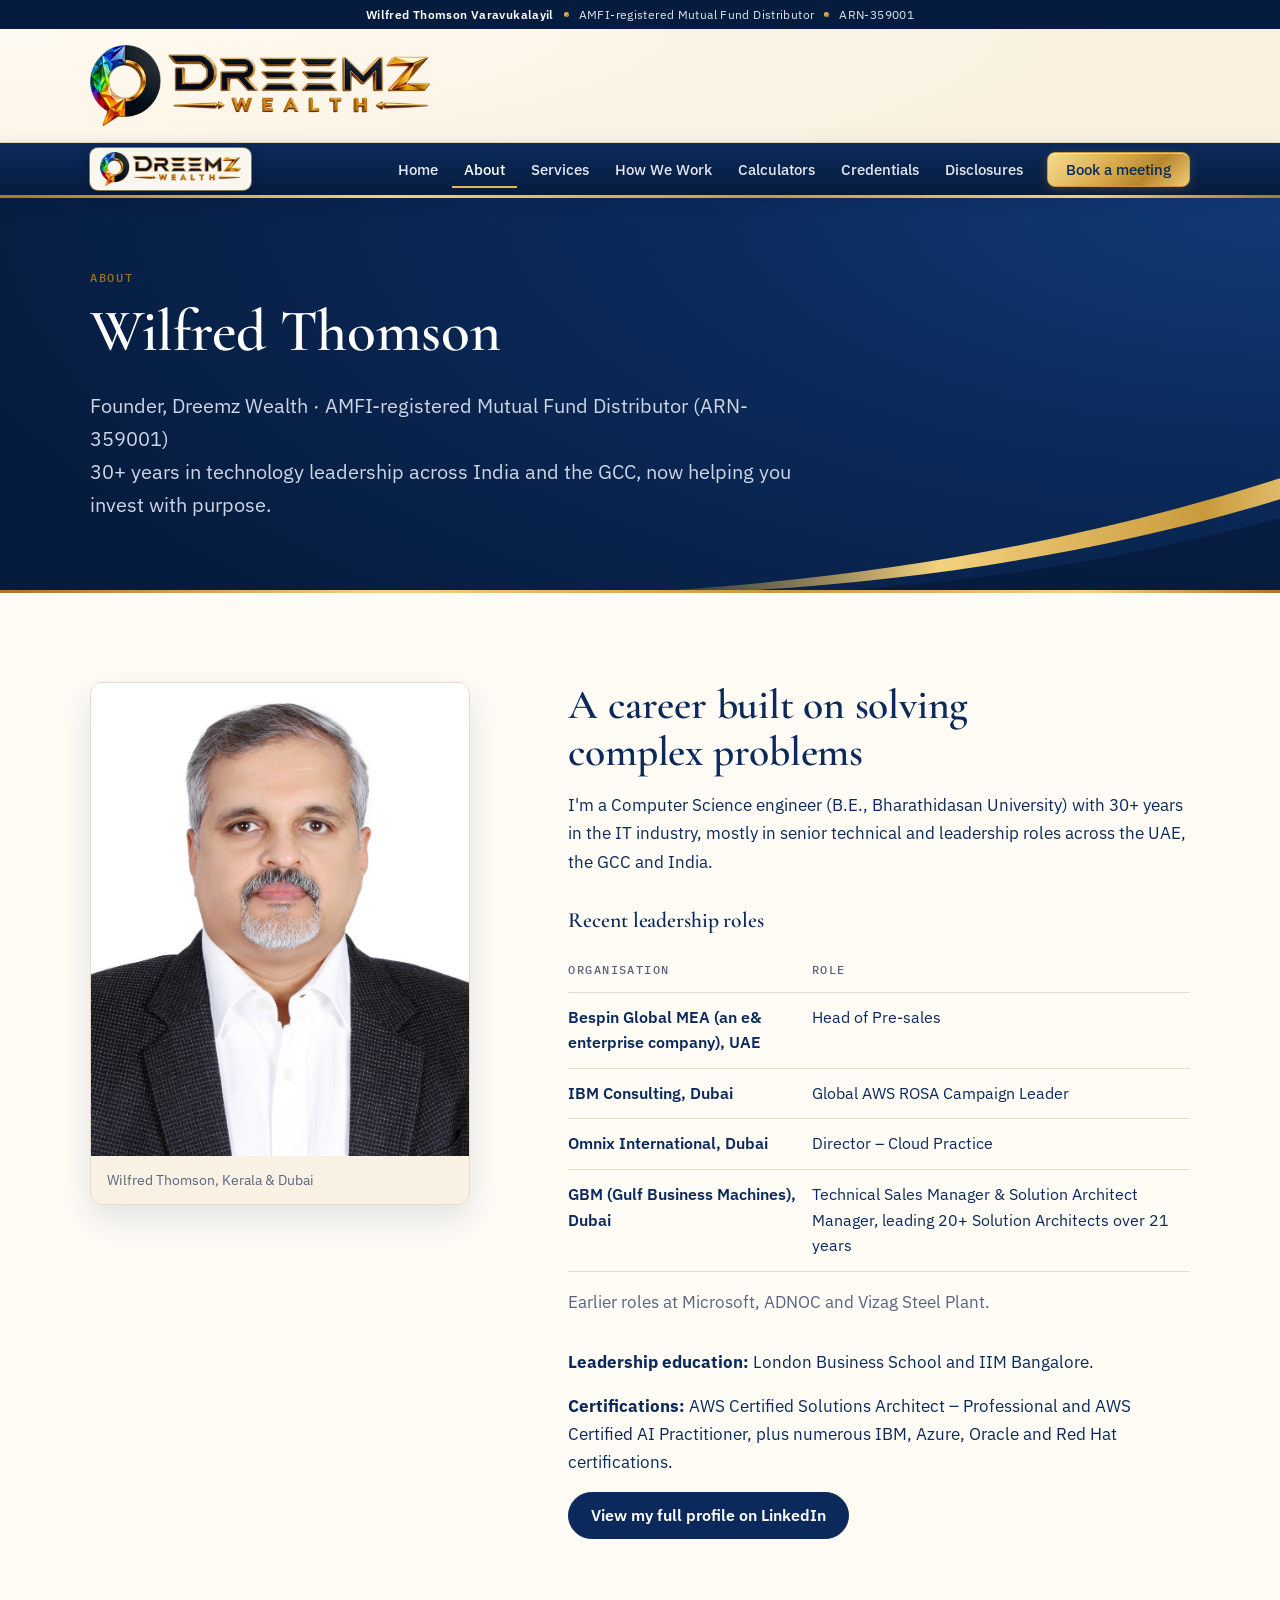
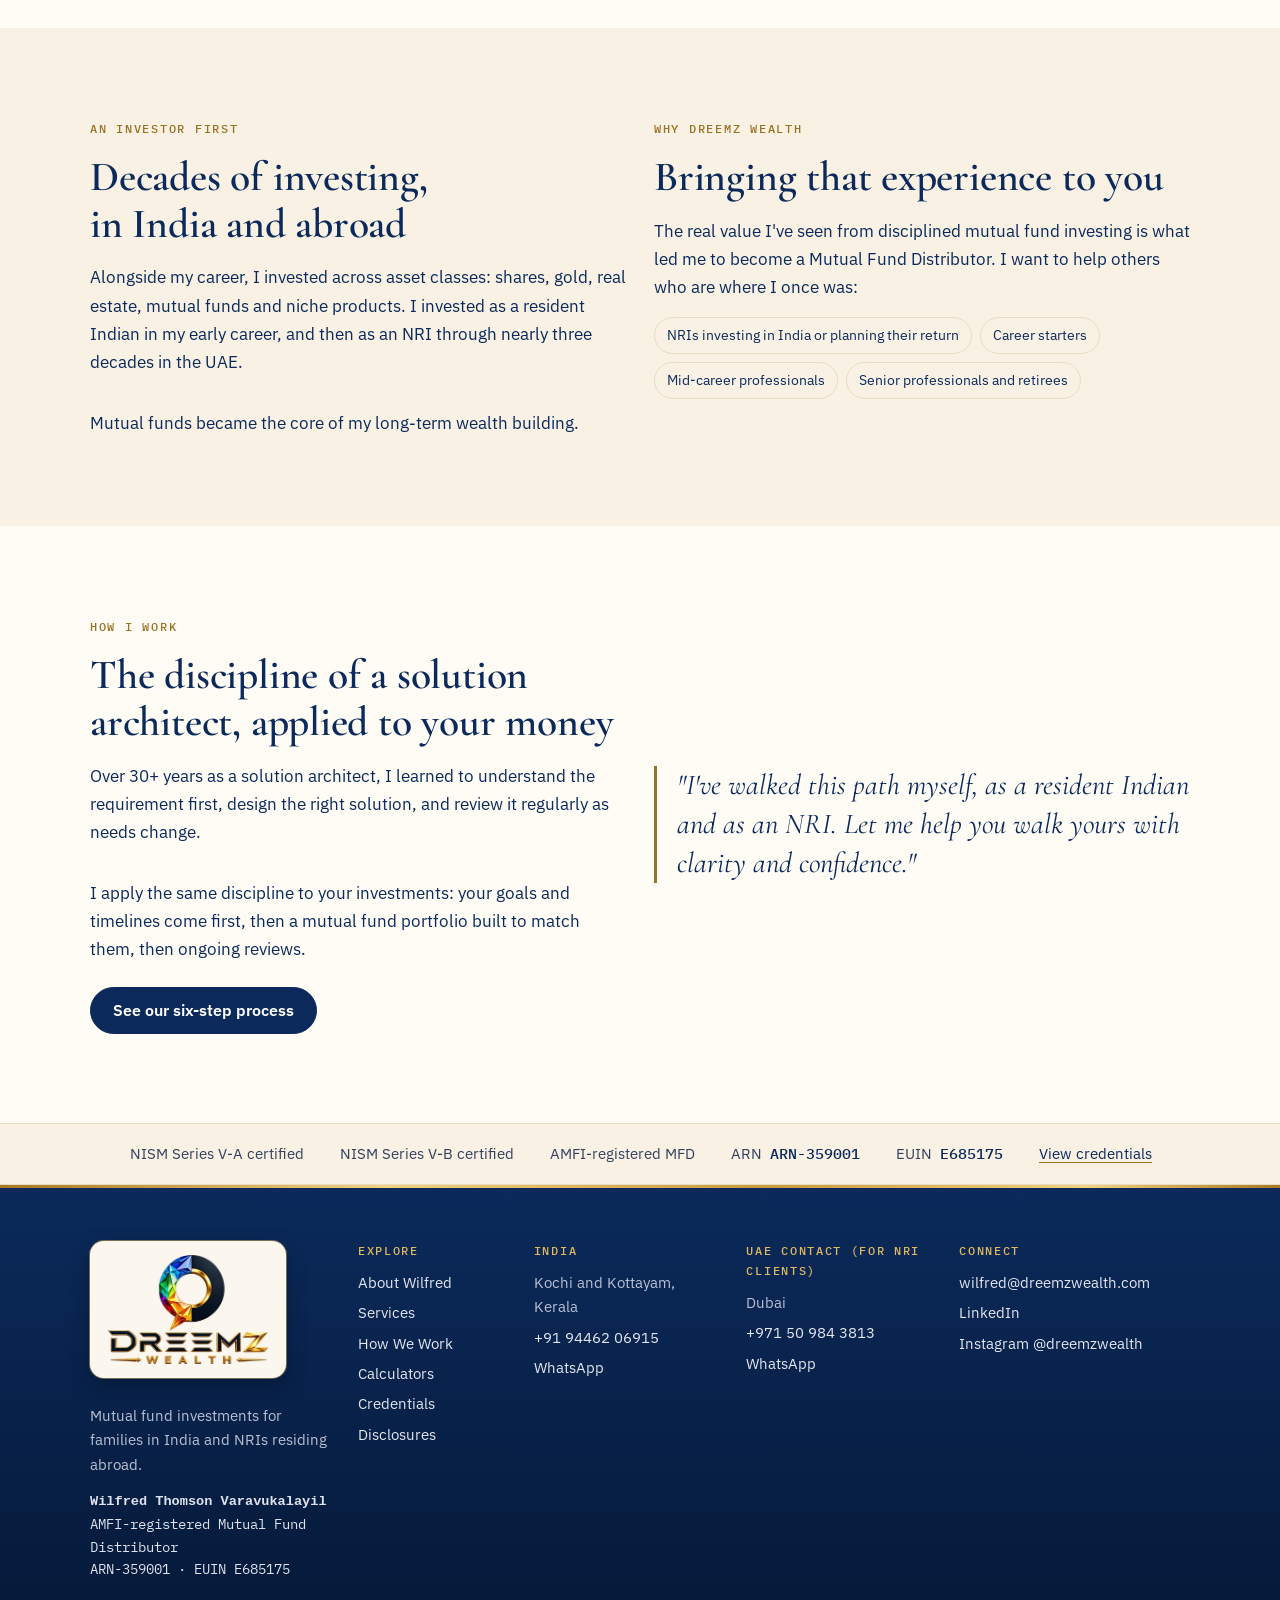
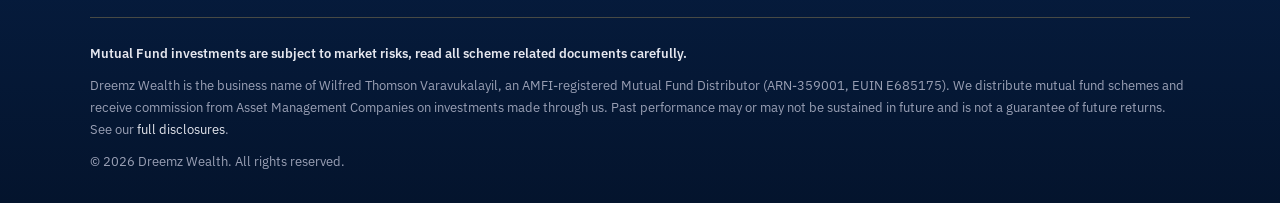
==== commit 12c44a50: "Add files via upload Release v2.6: navy-gold theme, compliance updates" ====
--- a/about.html
+++ b/about.html
@@ -4,29 +4,38 @@
 <meta charset="utf-8">
 <meta name="viewport" content="width=device-width, initial-scale=1, viewport-fit=cover">
 <title>About Wilfred Thomson | Dreemz Wealth</title>
-<meta name="description" content="Wilfred Thomson brings 30+ years of technology leadership across India and the GCC, and decades of personal investing as a resident Indian and an NRI, to Dreemz Wealth.">
+<meta name="description" content="Wilfred Thomson brings 30+ years of technology leadership across India and the GCC, and decades of personal investing as a resident Indian and an NRI, to Dreemz Wealth. AMFI-registered Mutual Fund Distributor, ARN-359001.">
 <link rel="canonical" href="https://dreemzwealth.com/about.html">
 <meta property="og:type" content="website">
 <meta property="og:site_name" content="Dreemz Wealth">
 <meta property="og:title" content="About Wilfred Thomson | Dreemz Wealth">
-<meta property="og:description" content="Wilfred Thomson brings 30+ years of technology leadership across India and the GCC, and decades of personal investing as a resident Indian and an NRI, to Dreemz Wealth.">
+<meta property="og:description" content="Wilfred Thomson brings 30+ years of technology leadership across India and the GCC, and decades of personal investing as a resident Indian and an NRI, to Dreemz Wealth. AMFI-registered Mutual Fund Distributor, ARN-359001.">
 <meta property="og:url" content="https://dreemzwealth.com/about.html">
 <meta property="og:image" content="https://dreemzwealth.com/assets/img/og-image.jpg">
-<meta name="theme-color" content="#161a24">
-<link rel="icon" href="favicon.ico" sizes="any">
-<link rel="icon" type="image/png" sizes="32x32" href="assets/img/icon-32.png">
-<link rel="apple-touch-icon" href="assets/img/icon-180.png">
+<meta name="theme-color" content="#0b2a5b">
+<link rel="icon" href="favicon.ico?v=2" sizes="any">
+<link rel="shortcut icon" href="favicon.ico?v=2">
+<link rel="icon" type="image/png" sizes="32x32" href="assets/img/icon-32.png?v=2">
+<link rel="icon" type="image/png" sizes="16x16" href="assets/img/icon-16.png?v=2">
+<link rel="apple-touch-icon" sizes="180x180" href="assets/img/icon-180.png?v=2">
+<link rel="manifest" href="site.webmanifest">
 <link rel="preconnect" href="https://fonts.googleapis.com">
 <link rel="preconnect" href="https://fonts.gstatic.com" crossorigin>
 <link rel="stylesheet" href="https://fonts.googleapis.com/css2?family=Cormorant+Garamond:ital,wght@0,500;0,600;0,700;1,500;1,600&family=IBM+Plex+Mono:wght@400;500&family=IBM+Plex+Sans:wght@400;500;600&display=swap">
-<link rel="stylesheet" href="assets/css/style.css?v=20261017">
+<link rel="stylesheet" href="assets/css/style.css?v=20261112">
 </head>
 <body>
 <a class="skip" href="#main">Skip to content</a>
+<div class="id-strip"><div class="wrap"><span>Wilfred Thomson Varavukalayil</span><span class="gold-dot" aria-hidden="true"></span><span>AMFI-registered Mutual Fund Distributor</span><span class="gold-dot" aria-hidden="true"></span><span>ARN-359001</span></div></div>
+<div class="brandbar">
+  <div class="wrap">
+    <a class="brand" href="index.html" aria-label="Dreemz Wealth home"><picture><source type="image/webp" srcset="assets/img/brand/logo-h-128.webp"><img src="assets/img/brand/logo-h-128.png" width="532" height="128" alt="Dreemz Wealth"></picture></a>
+  </div>
+</div>
 <header class="site-header">
   <div class="wrap">
-    <a class="brand" href="index.html" aria-label="Dreemz Wealth home"><img src="assets/img/dreemz-logo-sm.jpg" width="1014" height="263" alt="Dreemz Wealth"></a>
-    <button class="nav-toggle" type="button" aria-expanded="false" aria-controls="site-nav">Menu</button>
+    <a class="nav-emblem" href="index.html" aria-label="Dreemz Wealth home"><picture><source type="image/webp" srcset="assets/img/brand/logo-h-ivory-84.webp"><img src="assets/img/brand/logo-h-ivory-84.png" width="349" height="84" alt="Dreemz Wealth"></picture></a>
+    <button class="nav-toggle" type="button" aria-expanded="false" aria-controls="site-nav"><span class="burger" aria-hidden="true"></span>Menu</button>
     <nav class="nav" id="site-nav" aria-label="Main">
       <a href="index.html">Home</a>
       <a href="about.html" aria-current="page">About</a>
@@ -34,7 +43,8 @@
       <a href="how-we-work.html">How We Work</a>
       <a href="calculators.html">Calculators</a>
       <a href="credentials.html">Credentials</a>
-      <a class="btn btn--ink" href="contact.html">Book a consultation</a>
+      <a href="disclosures.html">Disclosures</a>
+      <a class="btn btn--gold" href="contact.html">Book a meeting</a>
     </nav>
   </div>
 </header>
@@ -134,9 +144,9 @@
   <div class="wrap">
     <div class="foot-grid">
       <div class="foot-brand">
-        <span class="name">DREEMZ WEALTH</span>
+        <a class="foot-logo" href="index.html" aria-label="Dreemz Wealth home"><picture><source type="image/webp" srcset="assets/img/brand/logo-stacked-ivory-380.webp"><img src="assets/img/brand/logo-stacked-ivory-380.png" width="340" height="231" alt="Dreemz Wealth" loading="lazy"></picture></a>
         <p>Mutual fund investments for families in India and NRIs residing abroad.</p>
-        <p class="reg">AMFI-registered Mutual Fund Distributor<br>ARN-359001 &middot; EUIN E685175</p>
+        <p class="reg"><b>Wilfred Thomson Varavukalayil</b><br>AMFI-registered Mutual Fund Distributor<br>ARN-359001 &middot; EUIN E685175</p>
       </div>
       <div>
         <h4>Explore</h4>
@@ -160,7 +170,7 @@
       <div>
         <h4>UAE contact (for NRI clients)</h4>
         <ul>
-          <li>Al Karama, Dubai</li>
+          <li>Dubai</li>
           <li><a href="tel:+971509843813">+971 50 984 3813</a></li>
           <li><a href="https://wa.me/971509843813" target="_blank" rel="noopener">WhatsApp</a></li>
         </ul>
@@ -181,7 +191,7 @@
     </div>
   </div>
 </footer>
-<script src="assets/js/config.js?v=20261017"></script>
-<script src="assets/js/main.js?v=20261017"></script>
+<script src="assets/js/config.js?v=20261112"></script>
+<script src="assets/js/main.js?v=20261112"></script>
 </body>
 </html>
--- a/assets/css/style.css
+++ b/assets/css/style.css
@@ -1,19 +1,23 @@
-/* Dreemz Wealth — site styles
-   Layout: paper-white header that matches the logo, ink-navy hero band with a gold rule,
-   content sections alternating white and paper, ink footer. Single light theme by design
-   (the logo artwork has a light background baked in). */
+/* Dreemz Wealth — site styles (v2 theme: navy, gold, ivory)
+   Layout: ivory brand bar (inner pages) or full-width brand banner (home), sticky navy menu bar
+   with a gold rule, navy hero bands with a gold swoosh, content sections alternating ivory tones,
+   deep-navy footer. Single light theme by design (brand artwork is on ivory). */
 :root {
   color-scheme: light;
-  --ink: #161a24;          /* near-black navy from the logo */
-  --ink-2: #222839;
-  --ink-soft: #3a4155;
-  --paper: #f7f7f3;        /* matches the logo's background */
-  --white: #ffffff;
-  --line: #e3e2da;
-  --muted: #5d6273;
-  --gold: #a87b22;         /* text-safe gold */
-  --gold-bright: #d6ad55;  /* for use on ink */
-  --gold-tint: #f4ead3;
+  --ink: #0b2a5b;          /* brand navy (banner / visiting card) */
+  --ink-2: #123a78;
+  --ink-deep: #061c3e;
+  --ink-soft: #33405e;
+  --paper: #f8f1e4;        /* ivory, a shade deeper for alternate sections */
+  --white: #fffcf6;        /* page ivory */
+  --card: #ffffff;
+  --line: #e8dcc4;
+  --muted: #5a6480;
+  --gold: #9a7224;         /* text-safe gold on ivory */
+  --gold-bright: #e0b85f;  /* gold on navy */
+  --gold-tint: #f6ebd2;
+  --gold-grad: linear-gradient(135deg, #f7dc93 0%, #d8a948 45%, #b8862d 70%, #f0cd78 100%);
+  --gold-line: linear-gradient(90deg, #a87824, #f3d27f 30%, #c99a3d 60%, #f3d27f 85%, #a87824);
   --dream: #2550c4;        /* tagline colours from the brand card */
   --plan: #1b8a50;
   --invest: #b8861f;
@@ -65,8 +69,11 @@
 .wrap { max-width: var(--wrap); margin-inline: auto; padding-left: var(--gutter-l); padding-right: var(--gutter-r); }
 .section { padding-block: clamp(56px, 7vw, 96px); }
 .section--paper { background: var(--paper); }
-.section--ink { background: var(--ink); color: #e9eaf0; }
+.section--ink { background: radial-gradient(120% 140% at 85% 0%, var(--ink-2) 0%, var(--ink) 45%, var(--ink-deep) 100%); color: #e9edf6; position: relative; }
+.section--ink::before { content: ""; position: absolute; left: 0; right: 0; top: 0; height: 3px; background: var(--gold-line); }
 .section--ink h2, .section--ink h3 { color: #fff; }
+.section-head h2::after { content: ""; display: block; width: 64px; height: 3px; margin-top: 14px; border-radius: 2px; background: var(--gold-line); }
+.section--ink .section-head h2::after, .cta-band h2::after { display: none; }
 .stack { display: flex; flex-direction: column; gap: 1rem; }
 .stack-lg { display: flex; flex-direction: column; gap: 2rem; }
 
@@ -80,49 +87,71 @@
 }
 .section--ink .eyebrow { color: var(--gold-bright); }
 .lede { font-size: var(--step-1); color: var(--ink-soft); max-width: 60ch; }
-.section--ink .lede { color: #c9ccd8; }
+.section--ink .lede { color: #cfd6e6; }
 .muted { color: var(--muted); }
 .small { font-size: var(--step--1); }
 
-/* ---------- Header ---------- */
+/* ---------- Brand banner (home) ---------- */
+.banner { background: #fbf5ef; line-height: 0; }
+.banner picture, .banner img { display: block; width: 100%; max-width: 1920px; margin-inline: auto; height: auto; }
+@media (max-width: 560px) {
+  /* keep the logo and tagline legible on phones: trim the decorative side swooshes */
+  .banner img { width: 100%; aspect-ratio: 2.3; object-fit: cover; object-position: 54% 40%; }
+}
+
+/* ---------- Brand bar (inner pages) ---------- */
+.brandbar { background: radial-gradient(90% 180% at 0% 0%, #fffaf1 0%, #f9f0df 100%); border-bottom: 1px solid var(--line); }
+.brandbar .wrap { display: flex; align-items: center; justify-content: space-between; gap: 12px 28px; flex-wrap: wrap; padding-block: 16px; }
+.brand { display: block; width: clamp(220px, 30vw, 340px); }
+.brand img { width: 100%; height: auto; }
+.brandbar-reg { display: flex; align-items: center; gap: 10px; flex-wrap: wrap; font-size: 0.86rem; font-weight: 600; letter-spacing: 0.03em; color: var(--ink); }
+.gold-dot { width: 6px; height: 6px; border-radius: 50%; background: var(--gold-grad); }
+@media (max-width: 640px) { .brandbar .wrap { justify-content: center; text-align: center; padding-block: 12px; } .brandbar-reg { justify-content: center; font-size: 0.78rem; } }
+
+/* ---------- Menu bar ---------- */
 .site-header {
-  position: sticky; top: env(safe-area-inset-top, 0px); z-index: 50;
-  background: var(--paper);
-  border-bottom: 1px solid var(--line);
-}
-.site-header .wrap { display: flex; align-items: center; justify-content: space-between; gap: 16px; min-height: 84px; }
-.brand { display: block; flex: 0 1 300px; min-width: 170px; }
-.brand img {
-  width: 100%;
-  -webkit-mask-image: linear-gradient(90deg, transparent 0, #000 3%, #000 97%, transparent 100%);
-          mask-image: linear-gradient(90deg, transparent 0, #000 3%, #000 97%, transparent 100%);
-}
-.nav { display: flex; align-items: center; gap: 4px; }
+  position: sticky; top: 0; z-index: 50;
+  background: linear-gradient(180deg, var(--ink) 0%, var(--ink-deep) 100%);
+  box-shadow: 0 6px 18px rgba(6, 28, 62, .18);
+}
+.site-header::after { content: ""; position: absolute; left: 0; right: 0; bottom: -3px; height: 3px; background: var(--gold-line); }
+.site-header .wrap { display: flex; align-items: center; justify-content: space-between; gap: 16px; min-height: 64px; }
+.nav-emblem { display: inline-flex; align-items: center; gap: 10px; text-decoration: none; color: #fff; flex: 0 0 auto; }
+.nav-emblem img { width: auto; height: 38px; filter: drop-shadow(0 0 1px rgba(255, 233, 180, .55)); }
+.nav-emblem span { font-family: var(--f-display); font-weight: 700; font-size: 1.25rem; letter-spacing: 0.08em; text-transform: uppercase; color: var(--gold-bright); }
+.nav-emblem:hover { color: #fff; }
+.nav { display: flex; align-items: center; gap: 2px; }
 .nav a {
-  text-decoration: none; font-size: 0.95rem; font-weight: 500; color: var(--ink-soft);
-  padding: 8px 11px; border-radius: 6px; white-space: nowrap;
-}
-.nav a:hover { color: var(--ink); background: #ecebe4; }
-.nav a[aria-current="page"] { color: var(--ink); box-shadow: inset 0 -2px 0 var(--gold); border-radius: 0; }
-.nav a.btn[aria-current="page"] { color: #fff; box-shadow: none; border-radius: 999px; }
-.nav .btn { margin-left: 8px; }
+  text-decoration: none; font-size: 0.95rem; font-weight: 500; color: #e7e9f2;
+  padding: 8px 12px; border-radius: 6px; white-space: nowrap;
+}
+.nav a:hover { color: var(--gold-bright); background: rgba(255, 255, 255, .06); }
+.nav a[aria-current="page"] { color: #fff; box-shadow: inset 0 -2px 0 var(--gold-bright); border-radius: 0; }
+.nav a.btn { color: var(--ink); }
+.nav a.btn[aria-current="page"] { color: var(--ink); box-shadow: none; border-radius: 999px; }
+.nav .btn { margin-left: 10px; padding: 9px 18px; }
 .nav-toggle {
-  display: none; background: none; border: 1px solid var(--line); border-radius: 8px;
-  padding: 9px 12px; font: inherit; font-size: 0.9rem; color: var(--ink); cursor: pointer;
-}
-@media (max-width: 1020px) {
-  .nav-toggle { display: inline-flex; align-items: center; gap: 8px; }
+  display: none; background: transparent; border: 1px solid rgba(224, 184, 95, .6); border-radius: 8px;
+  padding: 8px 12px; font: inherit; font-size: 0.9rem; color: #fff; cursor: pointer;
+}
+.burger, .burger::before, .burger::after { display: block; width: 16px; height: 2px; background: var(--gold-bright); border-radius: 2px; position: relative; }
+.burger::before, .burger::after { content: ""; position: absolute; left: 0; }
+.burger::before { top: -5px; } .burger::after { top: 5px; }
+@media (max-width: 820px) {
+  .nav-toggle { display: inline-flex; align-items: center; gap: 10px; }
   .nav {
-    display: none; position: absolute; left: 0; right: 0; top: 100%;
+    display: none; position: absolute; left: 0; right: 0; top: calc(100% + 3px);
     flex-direction: column; align-items: stretch; gap: 0;
-    background: var(--paper); border-bottom: 1px solid var(--line);
-    padding: 8px var(--gutter-r) 16px var(--gutter-l);
+    background: var(--ink-deep); border-bottom: 3px solid var(--gold-bright);
+    padding: 8px var(--gutter-r) 18px var(--gutter-l);
+    max-height: calc(100vh - 70px); overflow-y: auto;
   }
   .nav.is-open { display: flex; }
-  .nav a { padding: 12px 6px; border-bottom: 1px solid var(--line); border-radius: 0; }
-  .nav a[aria-current="page"] { box-shadow: inset 3px 0 0 var(--gold); padding-left: 12px; }
-  .nav .btn { margin: 12px 0 0; text-align: center; }
-}
+  .nav a { padding: 13px 6px; border-bottom: 1px solid rgba(255, 255, 255, .08); border-radius: 0; }
+  .nav a[aria-current="page"] { box-shadow: inset 3px 0 0 var(--gold-bright); padding-left: 12px; }
+  .nav .btn { margin: 14px 0 0; text-align: center; border-bottom: 0; border-radius: 999px; }
+}
+@media (max-width: 400px) { .nav-emblem span { font-size: 1.05rem; } }
 
 /* ---------- Buttons ---------- */
 .btn {
@@ -131,26 +160,30 @@
   padding: 13px 22px; border-radius: 999px; border: 1.5px solid transparent;
   text-decoration: none; cursor: pointer; transition: background .2s, color .2s, border-color .2s;
 }
-.btn--gold { background: var(--gold-bright); color: var(--ink); }
-.btn--gold:hover { background: #e4bf6d; color: var(--ink); }
-.btn--ink { background: var(--ink); color: #fff; }
-.btn--ink:hover { background: var(--ink-2); color: #fff; }
+.btn--gold { background: var(--gold-grad); color: var(--ink-deep); border-color: #c99a3d; box-shadow: 0 2px 10px rgba(184, 134, 45, .28), inset 0 1px 0 rgba(255, 255, 255, .5); }
+.btn--gold:hover { color: var(--ink-deep); filter: brightness(1.06); }
+.btn--ink { background: var(--ink); color: #fff; border-color: var(--ink); }
+.btn--ink:hover { background: var(--ink-2); color: #fff; box-shadow: inset 0 -2px 0 var(--gold-bright); }
 .btn--ghost { border-color: currentColor; color: inherit; background: transparent; }
 .btn--ghost:hover { color: var(--gold-bright); }
-.nav .btn--ink { color: #fff; padding: 10px 18px; }
+.section:not(.section--ink) .btn--ghost:hover, .place .btn--ghost:hover { color: var(--gold); }
 .btn-row { display: flex; flex-wrap: wrap; gap: 12px; }
 
 /* ---------- Hero ---------- */
-.hero { background: var(--ink); color: #e9eaf0; position: relative; overflow: hidden; }
-.hero::after {
-  /* thin prism line echoing the emblem's facets */
-  content: ""; position: absolute; left: 0; right: 0; bottom: 0; height: 4px;
-  background: linear-gradient(90deg, var(--dream), #1aa3c9 22%, var(--plan) 40%, #9ac230 52%, var(--invest) 66%, #e0742a 80%, var(--grow));
-}
-.hero .wrap { padding-block: clamp(56px, 8vw, 104px); display: grid; grid-template-columns: 1.25fr 0.75fr; gap: clamp(32px, 5vw, 64px); align-items: center; }
+.hero {
+  color: #e9edf6; position: relative; overflow: hidden;
+  background: radial-gradient(110% 150% at 100% 0%, var(--ink-2) 0%, var(--ink) 42%, var(--ink-deep) 100%);
+}
+.hero::before {
+  /* gold swoosh, echoing the banner and visiting card */
+  content: ""; position: absolute; right: -6%; bottom: -1px; width: min(760px, 70%); height: 150px; pointer-events: none;
+  background: url("data:image/svg+xml,%3Csvg xmlns='http://www.w3.org/2000/svg' viewBox='0 0 760 150' preserveAspectRatio='none'%3E%3Cdefs%3E%3ClinearGradient id='g' x1='0' x2='1'%3E%3Cstop offset='0' stop-color='%23b8862d' stop-opacity='0'/%3E%3Cstop offset='.45' stop-color='%23f3d27f'/%3E%3Cstop offset='.8' stop-color='%23c99a3d'/%3E%3Cstop offset='1' stop-color='%23f7dc93'/%3E%3C/linearGradient%3E%3C/defs%3E%3Cpath d='M0 150 C 260 140 520 95 760 8 L760 30 C 540 108 280 148 40 150Z' fill='url(%23g)'/%3E%3Cpath d='M180 150 C 420 140 600 100 760 52 L760 150Z' fill='%23051733' fill-opacity='.55'/%3E%3C/svg%3E") no-repeat right bottom / 100% 100%;
+}
+.hero::after { content: ""; position: absolute; left: 0; right: 0; bottom: 0; height: 3px; background: var(--gold-line); }
+.hero .wrap { position: relative; z-index: 1; padding-block: clamp(56px, 8vw, 104px); display: grid; grid-template-columns: 1.25fr 0.75fr; gap: clamp(32px, 5vw, 64px); align-items: center; }
 .hero h1 { color: #fff; }
 .hero h1 em { font-style: italic; color: var(--gold-bright); }
-.hero .lede { color: #c9ccd8; margin-top: 1.25rem; }
+.hero .lede { color: #cfd6e6; margin-top: 1.25rem; }
 .hero .btn-row { margin-top: 2rem; }
 .hero--page .wrap { grid-template-columns: 1fr; gap: 10px; padding-block: clamp(44px, 6vw, 72px); }
 .hero--page .lede { margin-top: 0.9rem; }
@@ -158,7 +191,7 @@
 
 .tagline { display: flex; flex-wrap: wrap; align-items: baseline; gap: 6px 14px; font-family: var(--f-display); font-weight: 700; font-size: clamp(1.35rem, 1rem + 1.3vw, 1.9rem); letter-spacing: 0.06em; }
 .tagline span:nth-child(odd) { text-transform: uppercase; }
-.tagline .sep { color: #59607a; font-weight: 400; }
+.tagline .sep { color: var(--gold-bright); font-weight: 400; }
 .t-dream { color: #6f93f0; } .t-plan { color: #4cc488; } .t-invest { color: var(--gold-bright); } .t-grow { color: #ec6a74; }
 .section:not(.section--ink) .t-dream { color: var(--dream); }
 .section:not(.section--ink) .t-plan { color: var(--plan); }
@@ -167,7 +200,8 @@
 
 /* registration plate — the ARN as printed on the AMFI card */
 .reg-card {
-  background: #1d2231; border: 1px solid #343b52; border-radius: 14px; padding: 22px 24px;
+  background: linear-gradient(160deg, rgba(255, 255, 255, .07), rgba(255, 255, 255, .02)); border: 1px solid rgba(224, 184, 95, .55); border-radius: 14px; padding: 22px 24px;
+  box-shadow: 0 18px 40px rgba(3, 14, 32, .35), inset 0 1px 0 rgba(255, 255, 255, .08);
   font-family: var(--f-mono); color: #dfe2ec; display: grid; gap: 12px;
 }
 .reg-card .reg-head { font-family: var(--f-body); font-size: 0.8rem; letter-spacing: 0.12em; text-transform: uppercase; color: var(--gold-bright); }
@@ -199,17 +233,18 @@
 .stage .stage-n { font-family: var(--f-mono); font-size: 0.78rem; color: var(--muted); letter-spacing: 0.1em; }
 
 /* Audience list */
-.who { display: grid; gap: 6px; padding: 22px; background: var(--white); border: 1px solid var(--line); border-radius: var(--radius); }
+.who { display: grid; gap: 6px; padding: 22px; background: var(--card); border-top: 3px solid var(--gold-bright) !important; border: 1px solid var(--line); border-radius: var(--radius); }
 .who h3 { font-size: 1.35rem; }
 .who p { color: var(--ink-soft); font-size: 0.98rem; }
 
 /* Service rows */
 .svc-list { display: grid; gap: 0; border-top: 1px solid var(--line); }
 .svc { display: grid; grid-template-columns: minmax(0, 0.9fr) minmax(0, 1.4fr); gap: 12px 40px; padding: 26px 0; border-bottom: 1px solid var(--line); }
-.svc h3 { font-size: 1.5rem; }
+.svc h3 { font-size: 1.5rem; color: var(--ink); }
+.svc h3::before { content: ""; display: inline-block; width: 9px; height: 9px; margin-right: 12px; transform: rotate(45deg) translateY(-3px); background: var(--gold-grad); }
 .svc p { color: var(--ink-soft); }
 @media (max-width: 720px) { .svc { grid-template-columns: 1fr; } }
-.offer { padding: 24px; border-radius: var(--radius); background: var(--white); border: 1px solid var(--line); display: grid; gap: 8px; align-content: start; }
+.offer { padding: 24px; border-radius: var(--radius); background: var(--card); box-shadow: 0 1px 2px rgba(11,42,91,.05), 0 10px 26px rgba(11,42,91,.06); border: 1px solid var(--line); display: grid; gap: 8px; align-content: start; }
 .offer h3 { font-size: 1.35rem; }
 .offer p { color: var(--ink-soft); font-size: 0.98rem; }
 .offer .tag { font-family: var(--f-mono); font-size: 0.75rem; letter-spacing: 0.1em; text-transform: uppercase; color: var(--gold); }
@@ -222,7 +257,7 @@
 /* ---------- About ---------- */
 .about-split { display: grid; grid-template-columns: minmax(0, 0.8fr) minmax(0, 1.2fr); gap: clamp(28px, 5vw, 64px); align-items: start; }
 @media (max-width: 820px) { .about-split { grid-template-columns: 1fr; } }
-.portrait { border-radius: 12px; overflow: hidden; background: #e9e9e4; max-width: 380px; width: 100%; }
+.portrait { border-radius: 12px; overflow: hidden; background: #efe6d4; border: 1px solid var(--line); box-shadow: 0 14px 34px rgba(11,42,91,.12); max-width: 380px; width: 100%; }
 .portrait img { width: 100%; aspect-ratio: 4 / 5; object-fit: cover; }
 .portrait figcaption { padding: 12px 16px; font-size: 0.9rem; color: var(--muted); background: var(--paper); }
 blockquote.pull {
@@ -248,7 +283,7 @@
 .process p { color: var(--ink-soft); max-width: 66ch; }
 
 /* ---------- Calculators ---------- */
-.calc { display: grid; grid-template-columns: minmax(0, 1fr) minmax(0, 1fr); gap: 0; border: 1px solid var(--line); border-radius: 14px; overflow: hidden; background: var(--white); }
+.calc { display: grid; grid-template-columns: minmax(0, 1fr) minmax(0, 1fr); gap: 0; border: 1px solid var(--line); border-radius: 14px; overflow: hidden; background: var(--card); }
 @media (max-width: 820px) { .calc { grid-template-columns: 1fr; } }
 .calc-inputs { padding: clamp(20px, 3vw, 32px); display: grid; gap: 22px; align-content: start; }
 .calc-out { padding: clamp(20px, 3vw, 32px); background: var(--ink); color: #e9eaf0; display: grid; gap: 18px; align-content: start; }
@@ -282,7 +317,7 @@
 .cred { display: grid; gap: 12px; align-content: start; }
 .cred button {
   all: unset; cursor: zoom-in; display: block; border-radius: 10px; overflow: hidden;
-  border: 1px solid var(--line); background: var(--white); box-shadow: 0 1px 2px rgba(22,26,36,.06), 0 8px 24px rgba(22,26,36,.06);
+  border: 1px solid var(--line); background: var(--card); box-shadow: 0 1px 2px rgba(11,42,91,.06), 0 8px 24px rgba(11,42,91,.08);
 }
 .cred button:focus-visible { outline: 3px solid var(--gold-bright); outline-offset: 3px; }
 .cred img { width: 100%; aspect-ratio: 1.42; object-fit: contain; background: #fff; }
@@ -302,12 +337,12 @@
 /* ---------- Contact ---------- */
 .contact-split { display: grid; grid-template-columns: minmax(0, 1.15fr) minmax(0, 0.85fr); gap: clamp(28px, 5vw, 56px); align-items: start; }
 @media (max-width: 860px) { .contact-split { grid-template-columns: 1fr; } }
-form.enquiry { display: grid; gap: 18px; padding: clamp(20px, 3vw, 32px); background: var(--white); border: 1px solid var(--line); border-radius: 14px; }
+form.enquiry { display: grid; gap: 18px; padding: clamp(20px, 3vw, 32px); background: var(--card); border-top: 3px solid var(--gold-bright) !important; box-shadow: 0 12px 30px rgba(11,42,91,.07); border: 1px solid var(--line); border-radius: 14px; }
 .form-field { display: grid; gap: 6px; }
 .form-field label { font-weight: 600; font-size: 0.95rem; }
 .form-field .hint { font-size: 0.85rem; color: var(--muted); }
 .form-field input, .form-field textarea, .form-field select {
-  font: inherit; font-size: 1rem; padding: 12px 14px; border: 1.5px solid #d5d4cb; border-radius: 8px; background: var(--white); color: var(--ink); width: 100%;
+  font: inherit; font-size: 1rem; padding: 12px 14px; border: 1.5px solid #dccfb3; border-radius: 8px; background: #fff; color: var(--ink); width: 100%;
 }
 .form-field textarea { min-height: 140px; resize: vertical; }
 .form-field input:focus, .form-field textarea:focus, .form-field select:focus { outline: none; border-color: var(--gold); box-shadow: 0 0 0 3px var(--gold-tint); }
@@ -320,7 +355,7 @@
 .form-status.fail { background: #fdecea; color: var(--err); }
 .consent { font-size: 0.85rem; color: var(--muted); }
 
-.place { padding: 24px; border-radius: var(--radius); background: var(--paper); border: 1px solid var(--line); display: grid; gap: 10px; }
+.place { padding: 24px; border-radius: var(--radius); background: var(--card); border-top: 3px solid var(--gold-bright) !important; border: 1px solid var(--line); display: grid; gap: 10px; }
 .place h3 { font-size: 1.4rem; }
 .place .clock { font-family: var(--f-mono); font-size: 0.85rem; color: var(--muted); font-variant-numeric: tabular-nums; }
 .place .line { display: flex; gap: 10px; align-items: baseline; flex-wrap: wrap; }
@@ -335,7 +370,12 @@
 .cta-band h2 { max-width: 22ch; }
 
 /* ---------- Footer ---------- */
-.site-footer { background: var(--ink); color: #b9bdcc; font-size: 0.92rem; border-top: 1px solid #2f3547; }
+.site-footer { background: linear-gradient(180deg, var(--ink) 0%, var(--ink-deep) 60%, #04142d 100%); color: #b9c0d4; font-size: 0.92rem; position: relative; }
+.site-footer::before { content: ""; position: absolute; left: 0; right: 0; top: 0; height: 3px; background: var(--gold-line); }
+.foot-logo { display: inline-flex; align-items: center; gap: 12px; }
+.foot-logo img { height: 52px; width: auto; filter: drop-shadow(0 0 1px rgba(255, 233, 180, .55)); }
+.foot-brand .name { white-space: nowrap; font-size: 1.5rem; }
+.foot-brand .name b { font-weight: 600; color: var(--gold-bright); }
 .site-footer .wrap { padding-block: 56px 32px; display: grid; gap: 36px; }
 .foot-grid { display: grid; grid-template-columns: minmax(0, 1.3fr) minmax(0, 0.8fr) minmax(0, 1fr) minmax(0, 1fr) minmax(0, 1.25fr); gap: 28px; }
 @media (max-width: 1100px) { .foot-grid { grid-template-columns: repeat(3, minmax(0, 1fr)); } .foot-brand { grid-column: 1 / -1; } }
@@ -349,7 +389,7 @@
 .foot-brand { display: grid; gap: 12px; align-content: start; }
 .foot-brand .name { font-family: var(--f-display); font-size: 1.7rem; font-weight: 600; color: #fff; letter-spacing: 0.04em; }
 .foot-brand .reg { font-family: var(--f-mono); font-size: 0.85rem; color: #dfe2ec; }
-.disclaimer { border-top: 1px solid #2f3547; padding-top: 24px; display: grid; gap: 10px; font-size: 0.84rem; color: #9aa0b5; }
+.disclaimer { border-top: 1px solid rgba(224,184,95,.3); padding-top: 24px; display: grid; gap: 10px; font-size: 0.84rem; color: #9aa0b5; }
 .disclaimer strong { color: #e4e6ee; font-weight: 600; }
 
 /* ---------- Disclosures page ---------- */
@@ -369,3 +409,78 @@
 .hero .hero-tagline { margin-top: 1.6rem; }
 .hero .hero-tagline + .btn-row { margin-top: 1.4rem; }
 @media (max-width: 480px) { .tagline { flex-wrap: nowrap; font-size: 1.12rem; gap: 4px 9px; letter-spacing: 0.04em; } }
+
+/* v2 accents */
+h1, h2, h3 { color: var(--ink); }
+.hero h1, .section--ink h2, .section--ink h3, .hero h3 { color: #fff; }
+.who, .offer, .place, .cred button { transition: transform .2s, box-shadow .2s, border-color .2s; }
+.who:hover, .offer:hover, .place:hover { transform: translateY(-2px); border-color: #e3c886; box-shadow: 0 14px 30px rgba(11,42,91,.10); }
+.offer .tag { display: inline-block; justify-self: start; padding: 3px 10px; border-radius: 999px; background: var(--gold-tint); border: 1px solid #ead7a8; }
+.cta-band .tagline { font-size: clamp(1.2rem, 1rem + 0.9vw, 1.6rem); }
+.note { background: linear-gradient(90deg, var(--gold-tint), #fbf4e3); }
+
+/* Emblem in the menu bar: on desktop it appears once the logo above has scrolled away */
+@media (min-width: 821px) {
+  .nav-emblem { opacity: 0; visibility: hidden; transform: translateX(-6px); transition: opacity .25s, transform .25s, visibility .25s; }
+  .site-header.is-stuck .nav-emblem { opacity: 1; visibility: visible; transform: none; }
+}
+
+/* v2.1: shorter banner, horizontal logo in menu bar, stacked logo in footer */
+@media (max-width: 560px) {
+  .banner img { aspect-ratio: 2.9; object-fit: cover; object-position: 54% 50%; }
+}
+.nav-emblem img { height: 44px; width: auto; filter: drop-shadow(0 0 2px rgba(255, 236, 190, .35)); }
+.foot-logo { display: block; width: min(220px, 70%); }
+.foot-logo img { width: 100%; height: auto; filter: drop-shadow(0 0 2px rgba(255, 236, 190, .25)); }
+@media (max-width: 400px) { .nav-emblem img { height: 36px; } }
+.foot-logo { margin-bottom: 6px; }
+
+/* v2.1a: page links stay visible down to 821px; Menu button only on phones */
+@media (min-width: 821px) and (max-width: 1180px) {
+  .nav a { font-size: 0.88rem; padding: 7px 8px; }
+  .nav .btn { margin-left: 6px; padding: 8px 14px; }
+  .nav-emblem img { height: 36px; }
+}
+@media (min-width: 821px) and (max-width: 1000px) { .nav-emblem { display: none; } .site-header .wrap { justify-content: center; } }
+
+/* v2.3: designer banners (desktop 4.31:1, phone 3.38:1), shown whole, no cropping */
+.banner img { aspect-ratio: auto !important; object-fit: contain !important; }
+/* tighter top spacing in the home hero so the buttons sit higher */
+.banner ~ main .hero:not(.hero--page) .wrap { padding-top: clamp(30px, 3.4vw, 50px); padding-bottom: clamp(44px, 5vw, 72px); }
+/* v2.3b: sleeker menu bar and tighter home hero */
+.site-header .wrap { min-height: 52px; }
+.nav a { padding-top: 6px; padding-bottom: 6px; }
+.nav .btn { padding-top: 7px; padding-bottom: 7px; }
+.banner ~ main .hero:not(.hero--page) .wrap { padding-top: clamp(20px, 2.2vw, 32px); padding-bottom: clamp(32px, 3.6vw, 52px); }
+/* v2.4: ivory logos in rounded boxes (menu bar + footer) */
+.nav-emblem { background: #f6f6f4; border-radius: 8px; padding: 4px 10px; box-shadow: 0 0 0 1px rgba(224, 184, 95, .55), 0 4px 12px rgba(3, 14, 32, .35); }
+.nav-emblem img { height: 34px; width: auto; filter: none; display: block; }
+.foot-logo { display: inline-block; width: auto; background: #f6f6f4; border-radius: 14px; padding: 10px 14px; box-shadow: 0 0 0 1px rgba(224, 184, 95, .5), 0 8px 20px rgba(3, 14, 32, .4); margin-bottom: 14px; }
+.foot-logo img { width: 170px; height: auto; filter: none; display: block; }
+@media (max-width: 400px) { .nav-emblem img { height: 30px; } .nav-emblem { padding: 3px 8px; } }
+.nav-emblem, .foot-logo { background: #f4f4ef; }
+.foot-logo { padding: 8px 10px; }
+/* v2.4a: transparent logos on an even ivory box; footer box hugs the logo */
+.nav-emblem, .foot-logo { background: #fbf7ee; }
+.foot-logo { display: inline-flex; width: fit-content; max-width: 100%; padding: 14px 18px; justify-content: center; align-items: center; }
+.foot-logo picture { display: block; }
+.foot-logo img { width: 160px; max-width: 100%; }
+/* v2.5 compliance additions */
+.id-strip { background: var(--ink-deep); color: #dfe4f0; font-size: 0.78rem; letter-spacing: 0.03em; }
+.id-strip .wrap { display: flex; flex-wrap: wrap; align-items: center; justify-content: center; gap: 4px 10px; min-height: 28px; padding-block: 4px; text-align: center; }
+.id-strip span:first-child { color: #fff; font-weight: 600; }
+.id-strip .gold-dot { width: 5px; height: 5px; }
+@media (max-width: 480px) { .id-strip { font-size: 0.72rem; } }
+.consent-check { display: grid; grid-template-columns: auto 1fr; gap: 10px; align-items: start; font-size: 0.88rem; color: var(--ink-soft); font-weight: 400; cursor: pointer; }
+.consent-check input { width: 20px; height: 20px; margin: 2px 0 0; accent-color: var(--ink); }
+.reg-grid { display: grid; grid-template-columns: repeat(auto-fit, minmax(220px, 1fr)); gap: 12px; margin: 14px 0 10px; }
+.reg-item { display: grid; gap: 4px; padding: 14px 16px; border-radius: 10px; background: var(--card); border: 1px solid var(--line); border-left: 4px solid var(--gold-bright); }
+.reg-label { font-size: 0.82rem; color: var(--muted); }
+.reg-item b { font-family: var(--f-mono); font-size: 1.05rem; color: var(--ink); letter-spacing: 0.02em; }
+.amc-table td:first-child, .amc-table th:first-child { width: 56px; text-align: center; }
+.legal ol { padding-left: 1.3em; }
+/* v2.6a: menu "Book a meeting" button: same rounded-rectangle shape on every page; keeps gold on hover */
+.nav a.btn, .nav a.btn[aria-current="page"] { border-radius: 8px; box-shadow: 0 2px 10px rgba(184, 134, 45, .28), inset 0 1px 0 rgba(255, 255, 255, .5); }
+.nav a.btn:hover, .nav a.btn:focus-visible { background: var(--gold-grad); color: var(--ink-deep); filter: brightness(1.08); transform: translateY(-1px); box-shadow: 0 0 0 2px rgba(247, 220, 147, .55), 0 6px 16px rgba(184, 134, 45, .4); }
+.nav a.btn[aria-current="page"] { box-shadow: 0 0 0 2px var(--gold-bright), 0 2px 10px rgba(184, 134, 45, .28); }
+@media (max-width: 820px) { .nav .btn, .nav a.btn[aria-current="page"] { border-radius: 8px; } }
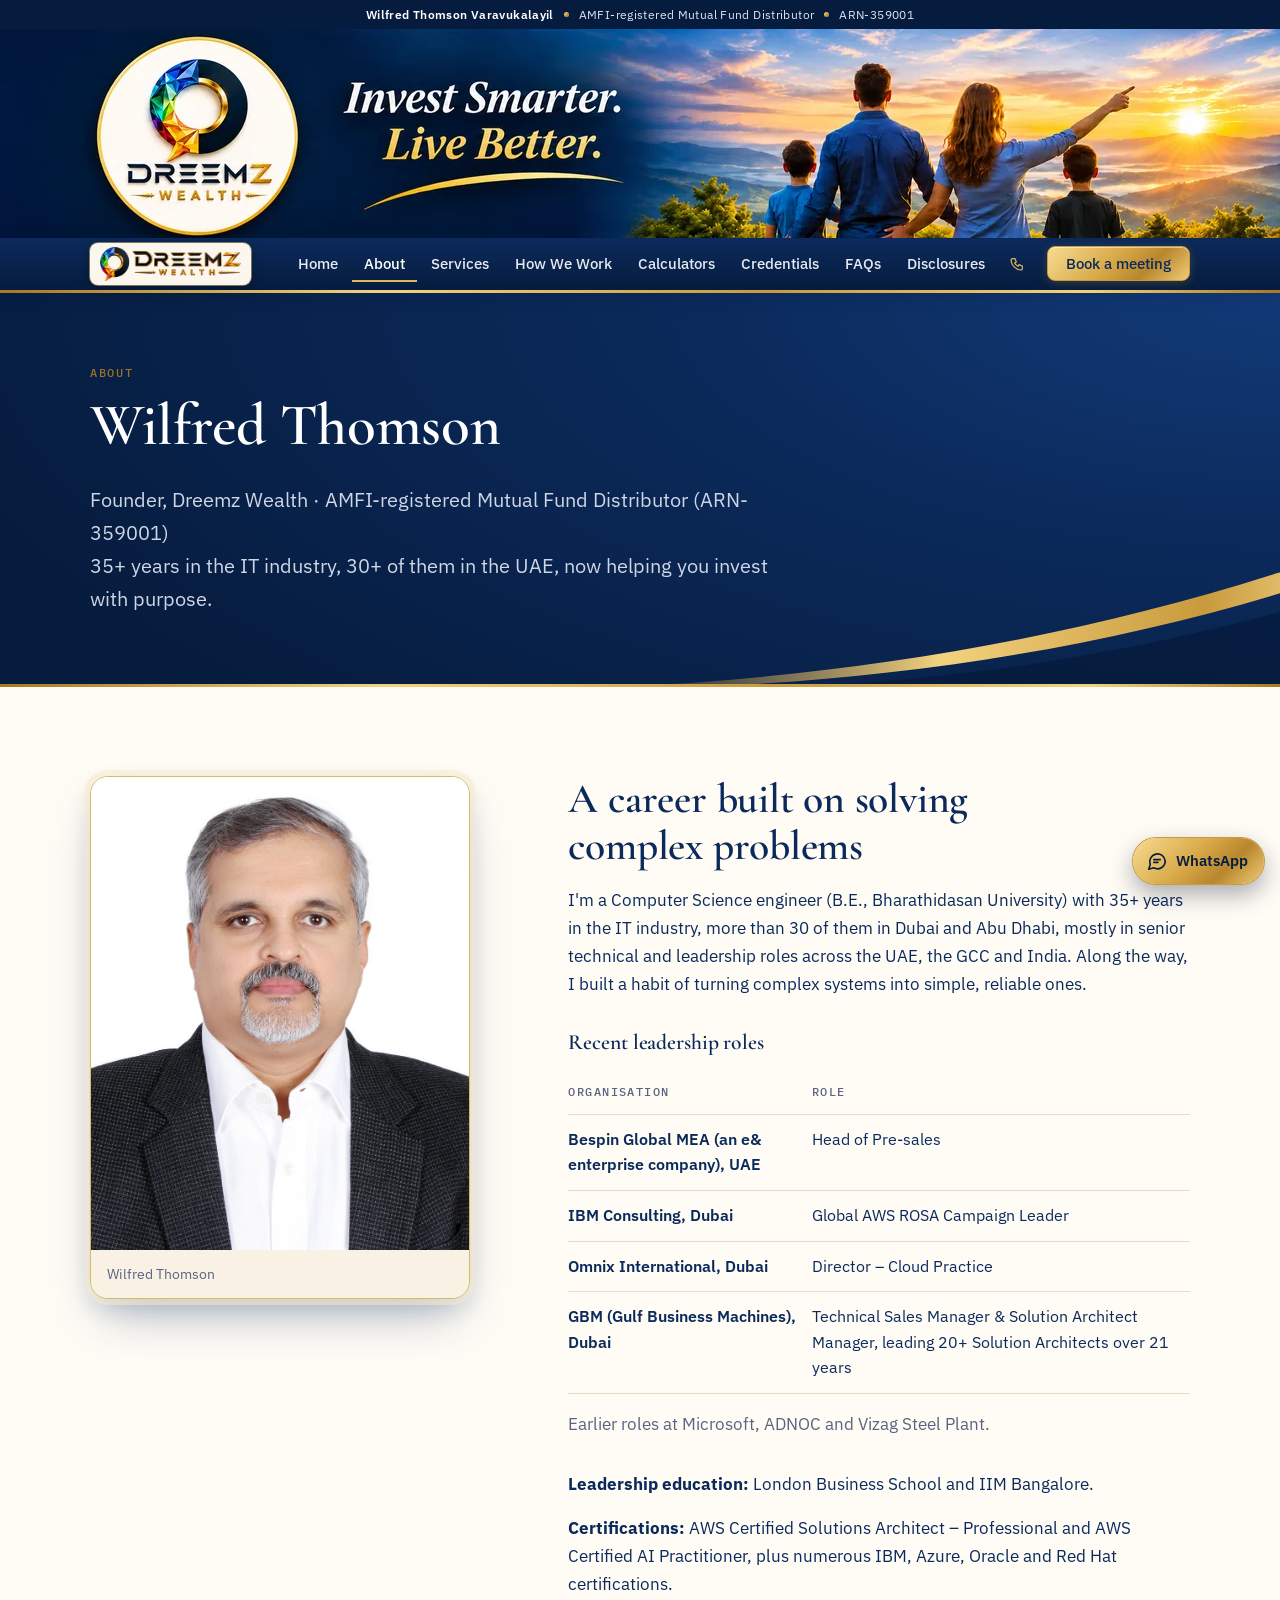
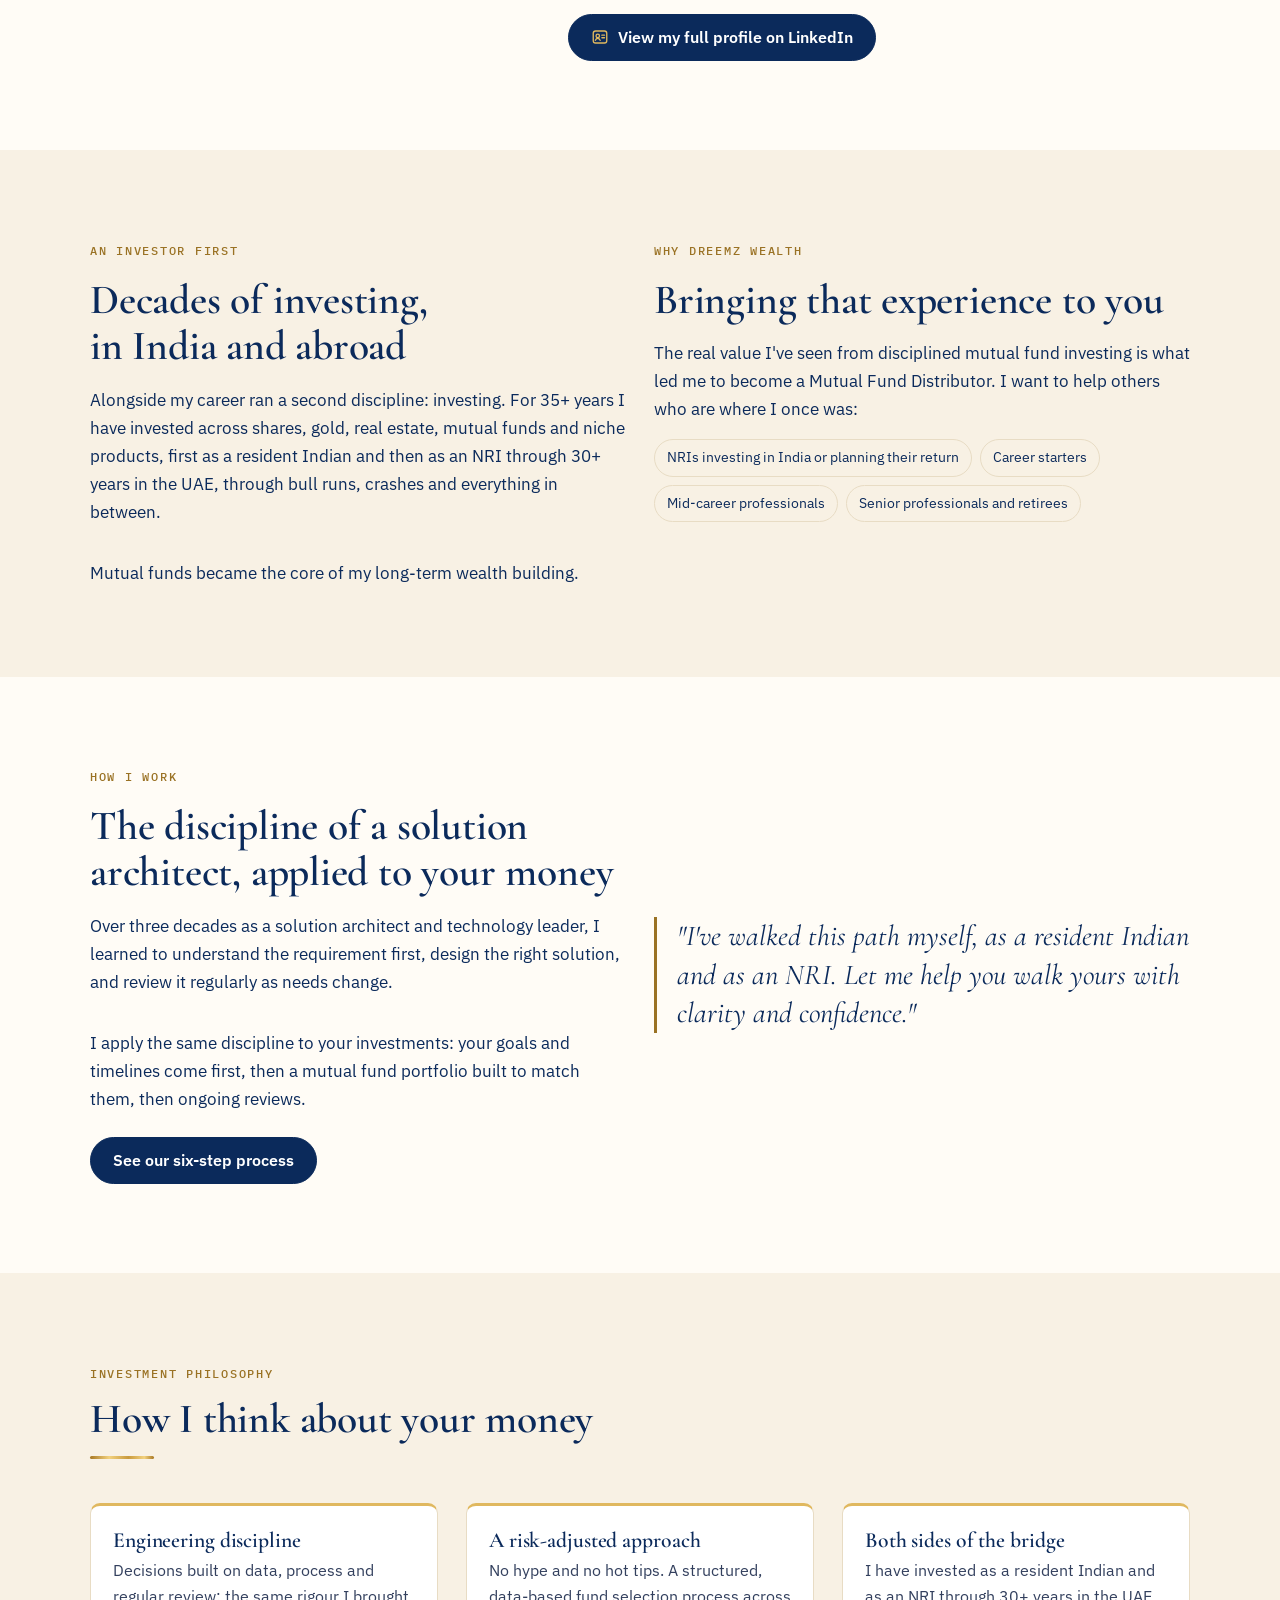
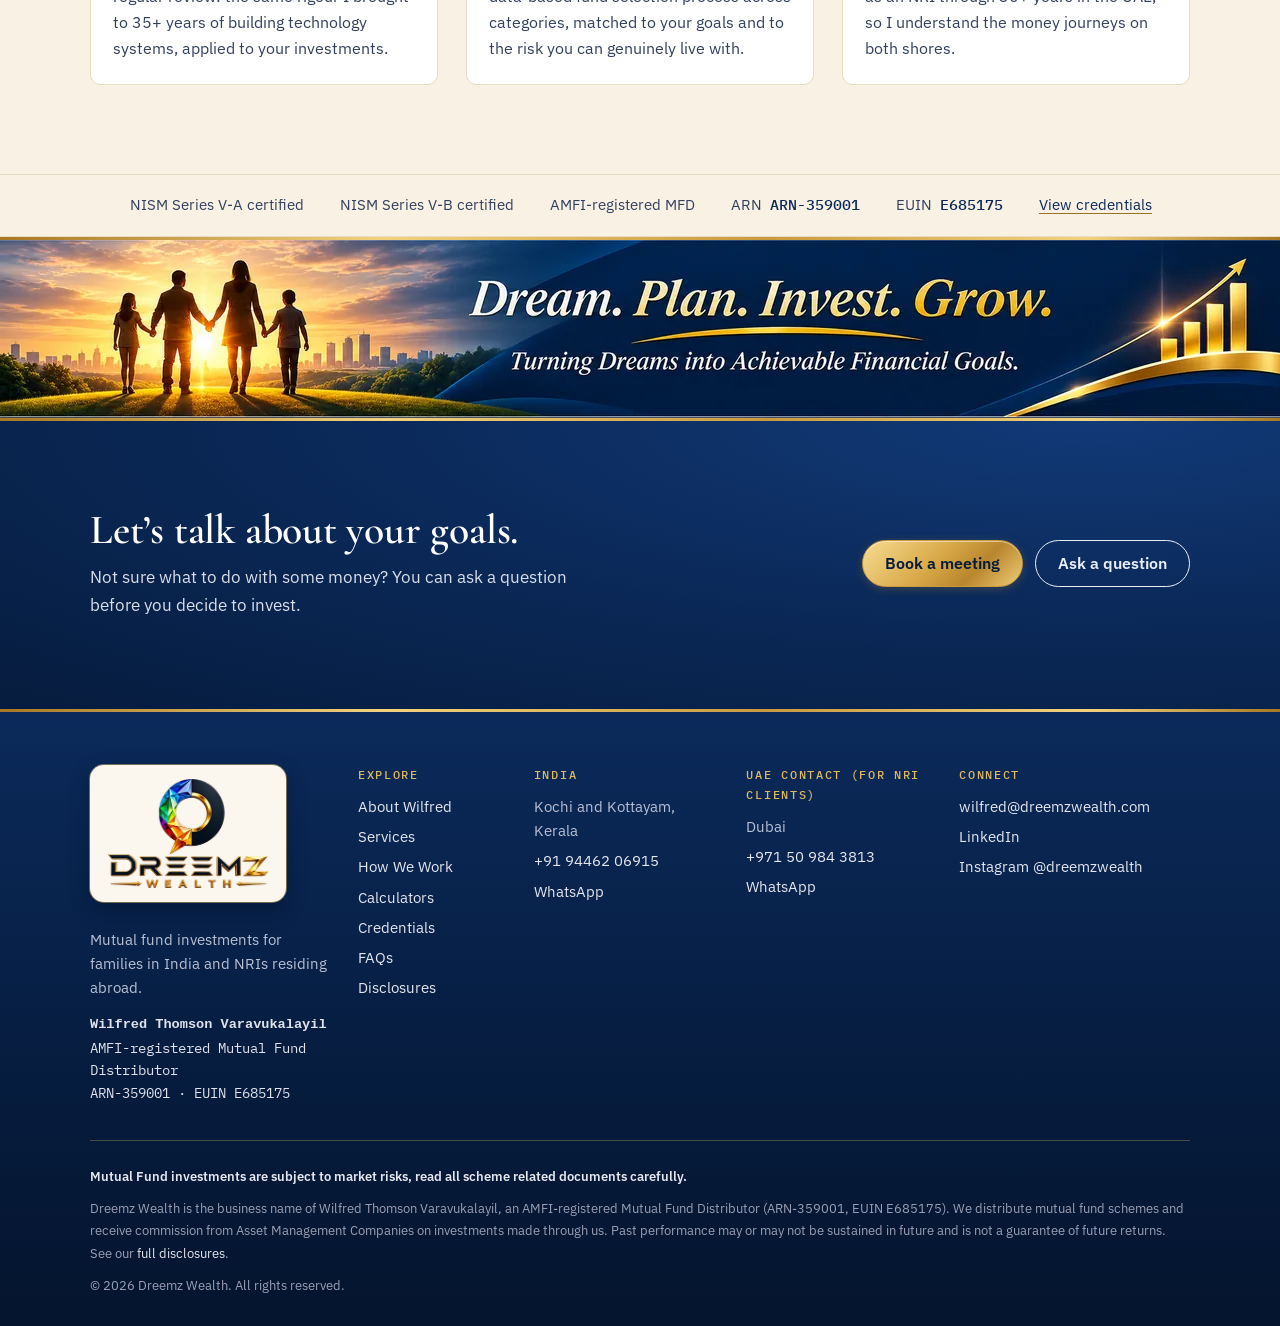
==== commit 90018680: "Add files via upload" ====
--- a/about.html
+++ b/about.html
@@ -4,12 +4,12 @@
 <meta charset="utf-8">
 <meta name="viewport" content="width=device-width, initial-scale=1, viewport-fit=cover">
 <title>About Wilfred Thomson | Dreemz Wealth</title>
-<meta name="description" content="Wilfred Thomson brings 30+ years of technology leadership across India and the GCC, and decades of personal investing as a resident Indian and an NRI, to Dreemz Wealth. AMFI-registered Mutual Fund Distributor, ARN-359001.">
+<meta name="description" content="Wilfred Thomson brings 35+ years in the IT industry, 30+ of them in the UAE, and 35+ years of investing as a resident Indian and an NRI, to Dreemz Wealth. AMFI-registered Mutual Fund Distributor, ARN-359001.">
 <link rel="canonical" href="https://dreemzwealth.com/about.html">
 <meta property="og:type" content="website">
 <meta property="og:site_name" content="Dreemz Wealth">
 <meta property="og:title" content="About Wilfred Thomson | Dreemz Wealth">
-<meta property="og:description" content="Wilfred Thomson brings 30+ years of technology leadership across India and the GCC, and decades of personal investing as a resident Indian and an NRI, to Dreemz Wealth. AMFI-registered Mutual Fund Distributor, ARN-359001.">
+<meta property="og:description" content="Wilfred Thomson brings 35+ years in the IT industry, 30+ of them in the UAE, and 35+ years of investing as a resident Indian and an NRI, to Dreemz Wealth. AMFI-registered Mutual Fund Distributor, ARN-359001.">
 <meta property="og:url" content="https://dreemzwealth.com/about.html">
 <meta property="og:image" content="https://dreemzwealth.com/assets/img/og-image.jpg">
 <meta name="theme-color" content="#0b2a5b">
@@ -22,15 +22,17 @@
 <link rel="preconnect" href="https://fonts.googleapis.com">
 <link rel="preconnect" href="https://fonts.gstatic.com" crossorigin>
 <link rel="stylesheet" href="https://fonts.googleapis.com/css2?family=Cormorant+Garamond:ital,wght@0,500;0,600;0,700;1,500;1,600&family=IBM+Plex+Mono:wght@400;500&family=IBM+Plex+Sans:wght@400;500;600&display=swap">
-<link rel="stylesheet" href="assets/css/style.css?v=20261112">
+<link rel="stylesheet" href="assets/css/style.css?v=20261113b">
 </head>
 <body>
 <a class="skip" href="#main">Skip to content</a>
 <div class="id-strip"><div class="wrap"><span>Wilfred Thomson Varavukalayil</span><span class="gold-dot" aria-hidden="true"></span><span>AMFI-registered Mutual Fund Distributor</span><span class="gold-dot" aria-hidden="true"></span><span>ARN-359001</span></div></div>
-<div class="brandbar">
-  <div class="wrap">
-    <a class="brand" href="index.html" aria-label="Dreemz Wealth home"><picture><source type="image/webp" srcset="assets/img/brand/logo-h-128.webp"><img src="assets/img/brand/logo-h-128.png" width="532" height="128" alt="Dreemz Wealth"></picture></a>
-  </div>
+<div class="banner banner--page">
+  <picture>
+    <source type="image/webp" media="(max-width: 760px)" srcset="assets/img/banner/page-top-mobile-800x260.webp 800w, assets/img/banner/page-top-mobile-1090x354.webp 1090w" sizes="100vw">
+    <source type="image/webp" srcset="assets/img/banner/page-top-wide-1280x209.webp 1280w, assets/img/banner/page-top-wide-1920x314.webp 1920w" sizes="(min-width: 1920px) 1920px, 100vw">
+    <img src="assets/img/banner/page-top-wide-1280x209.webp" width="1920" height="314" alt="Dreemz Wealth. Invest smarter. Live better.">
+  </picture>
 </div>
 <header class="site-header">
   <div class="wrap">
@@ -43,8 +45,10 @@
       <a href="how-we-work.html">How We Work</a>
       <a href="calculators.html">Calculators</a>
       <a href="credentials.html">Credentials</a>
+      <a href="faqs.html">FAQs</a>
       <a href="disclosures.html">Disclosures</a>
-      <a class="btn btn--gold" href="contact.html">Book a meeting</a>
+      <a class="nav-phone" href="tel:+919446206915" aria-label="Call +91 94462 06915" title="Call +91 94462 06915"><svg viewBox="0 0 24 24" width="16" height="16" fill="none" stroke="currentColor" stroke-width="1.8" stroke-linecap="round" stroke-linejoin="round" aria-hidden="true"><path d="M5 4h4l2 5-2.5 1.5a11 11 0 0 0 5 5L15 13l5 2v4a2 2 0 0 1-2 2A16 16 0 0 1 3 6a2 2 0 0 1 2-2"/></svg><span class="np-num">+91 94462 06915</span></a>
+      <a class="btn btn--gold" href="contact.html?type=meeting#enquiry">Book a meeting</a>
     </nav>
   </div>
 </header>
@@ -53,7 +57,7 @@
   <div class="wrap">
     <p class="eyebrow">About</p>
     <h1>Wilfred Thomson</h1>
-    <p class="lede">Founder, Dreemz Wealth &middot; AMFI-registered Mutual Fund Distributor (ARN-359001)<br>30+ years in technology leadership across India and the GCC, now helping you invest with purpose.</p>
+    <p class="lede">Founder, Dreemz Wealth &middot; AMFI-registered Mutual Fund Distributor (ARN-359001)<br>35+ years in the IT industry, 30+ of them in the UAE, now helping you invest with purpose.</p>
   </div>
 </section>
 
@@ -61,12 +65,12 @@
   <div class="wrap about-split">
     <figure class="portrait" style="margin:0">
       <img src="assets/img/wilfred-thomson.jpg" width="900" height="1125" alt="Wilfred Thomson">
-      <figcaption>Wilfred Thomson, Kerala &amp; Dubai</figcaption>
+      <figcaption>Wilfred Thomson</figcaption>
     </figure>
     <div class="stack-lg" style="min-width:0">
       <div class="stack prose">
         <h2>A career built on solving complex problems</h2>
-        <p>I'm a Computer Science engineer (B.E., Bharathidasan University) with 30+ years in the IT industry, mostly in senior technical and leadership roles across the UAE, the GCC and India.</p>
+        <p>I'm a Computer Science engineer (B.E., Bharathidasan University) with 35+ years in the IT industry, more than 30 of them in Dubai and Abu Dhabi, mostly in senior technical and leadership roles across the UAE, the GCC and India. Along the way, I built a habit of turning complex systems into simple, reliable ones.</p>
       </div>
       <div class="stack">
         <h3 style="font-size:1.35rem">Recent leadership roles</h3>
@@ -86,7 +90,7 @@
       <div class="stack">
         <p><strong>Leadership education:</strong> London Business School and IIM Bangalore.</p>
         <p><strong>Certifications:</strong> AWS Certified Solutions Architect &ndash; Professional and AWS Certified AI Practitioner, plus numerous IBM, Azure, Oracle and Red Hat certifications.</p>
-        <div class="btn-row"><a class="btn btn--ink" href="https://www.linkedin.com/in/wilfred-thomson/" target="_blank" rel="noopener">View my full profile on LinkedIn</a></div>
+        <div class="btn-row"><a class="btn btn--ink" href="https://www.linkedin.com/in/wilfred-thomson/" target="_blank" rel="noopener"><svg class="btn-ico" viewBox="0 0 24 24" fill="none" stroke="currentColor" stroke-width="1.8" stroke-linecap="round" stroke-linejoin="round" aria-hidden="true"><rect x="3" y="4" width="18" height="16" rx="3"/><circle cx="9" cy="10.5" r="2.3"/><path d="M5.8 16.5c.6-1.8 1.9-2.7 3.2-2.7s2.6.9 3.2 2.7M14.5 9.5h3.5M14.5 13h3.5"/></svg>View my full profile on LinkedIn</a></div>
       </div>
     </div>
   </div>
@@ -97,7 +101,7 @@
     <div class="stack prose">
       <p class="eyebrow">An investor first</p>
       <h2>Decades of investing, in India and abroad</h2>
-      <p>Alongside my career, I invested across asset classes: shares, gold, real estate, mutual funds and niche products. I invested as a resident Indian in my early career, and then as an NRI through nearly three decades in the UAE.</p>
+      <p>Alongside my career ran a second discipline: investing. For 35+ years I have invested across shares, gold, real estate, mutual funds and niche products, first as a resident Indian and then as an NRI through 30+ years in the UAE, through bull runs, crashes and everything in between.</p>
       <p>Mutual funds became the core of my long-term wealth building.</p>
     </div>
     <div class="stack prose">
@@ -119,11 +123,25 @@
     <div class="stack prose">
       <p class="eyebrow">How I work</p>
       <h2>The discipline of a solution architect, applied to your money</h2>
-      <p>Over 30+ years as a solution architect, I learned to understand the requirement first, design the right solution, and review it regularly as needs change.</p>
+      <p>Over three decades as a solution architect and technology leader, I learned to understand the requirement first, design the right solution, and review it regularly as needs change.</p>
       <p>I apply the same discipline to your investments: your goals and timelines come first, then a mutual fund portfolio built to match them, then ongoing reviews.</p>
       <div class="btn-row" style="margin-top:8px"><a class="btn btn--ink" href="how-we-work.html">See our six-step process</a></div>
     </div>
     <blockquote class="pull">"I've walked this path myself, as a resident Indian and as an NRI. Let me help you walk yours with clarity and confidence."</blockquote>
+  </div>
+</section>
+
+<section class="section section--paper">
+  <div class="wrap">
+    <div class="section-head">
+      <p class="eyebrow">Investment philosophy</p>
+      <h2>How I think about your money</h2>
+    </div>
+    <div class="grid grid-3">
+      <div class="who"><h3>Engineering discipline</h3><p>Decisions built on data, process and regular review: the same rigour I brought to 35+ years of building technology systems, applied to your investments.</p></div>
+      <div class="who"><h3>A risk-adjusted approach</h3><p>No hype and no hot tips. A structured, data-based fund selection process across categories, matched to your goals and to the risk you can genuinely live with.</p></div>
+      <div class="who"><h3>Both sides of the bridge</h3><p>I have invested as a resident Indian and as an NRI through 30+ years in the UAE, so I understand the money journeys on both shores.</p></div>
+    </div>
   </div>
 </section>
 
@@ -139,6 +157,25 @@
     </ul>
   </div>
 </section>
+<div class="pbanner">
+  <picture>
+    <source type="image/webp" media="(max-width: 760px)" srcset="assets/img/banner/page-foot-mobile-800x229.webp 800w, assets/img/banner/page-foot-mobile-1050x300.webp 1050w" sizes="100vw">
+    <source type="image/webp" srcset="assets/img/banner/page-foot-wide-1280x177.webp 1280w, assets/img/banner/page-foot-wide-1920x265.webp 1920w" sizes="(min-width: 1920px) 1920px, 100vw">
+    <img src="assets/img/banner/page-foot-wide-1280x177.webp" width="1920" height="265" alt="Dream. Plan. Invest. Grow. Turning dreams into achievable financial goals." loading="lazy" decoding="async">
+  </picture>
+</div>
+<section class="section section--ink cta-band">
+  <div class="wrap">
+    <div class="stack cta-text">
+      <h2>Let&rsquo;s talk about your goals.</h2>
+      <p class="cta-sub">Not sure what to do with some money? You can ask a question before you decide to invest.</p>
+    </div>
+    <div class="btn-row">
+      <a class="btn btn--gold" href="contact.html?type=meeting#enquiry">Book a meeting</a>
+      <a class="btn btn--ghost" href="contact.html?type=question#enquiry">Ask a question</a>
+    </div>
+  </div>
+</section>
 </main>
 <footer class="site-footer">
   <div class="wrap">
@@ -156,6 +193,7 @@
           <li><a href="how-we-work.html">How We Work</a></li>
           <li><a href="calculators.html">Calculators</a></li>
           <li><a href="credentials.html">Credentials</a></li>
+          <li><a href="faqs.html">FAQs</a></li>
           <li><a href="disclosures.html">Disclosures</a></li>
         </ul>
       </div>
@@ -191,7 +229,8 @@
     </div>
   </div>
 </footer>
-<script src="assets/js/config.js?v=20261112"></script>
-<script src="assets/js/main.js?v=20261112"></script>
+<a class="wa-float" href="https://wa.me/919446206915" target="_blank" rel="noopener" aria-label="Chat with Wilfred on WhatsApp"><svg viewBox="0 0 24 24" width="22" height="22" fill="none" stroke="currentColor" stroke-width="1.8" stroke-linecap="round" stroke-linejoin="round" aria-hidden="true"><path d="M21 12a8.5 8.5 0 0 1-12.6 7.4L3 21l1.6-5.2A8.5 8.5 0 1 1 21 12z"/><path d="M8.5 10.5h7M8.5 13.5h4.5"/></svg><span>WhatsApp</span></a>
+<script src="assets/js/config.js?v=20261113b"></script>
+<script src="assets/js/main.js?v=20261113b"></script>
 </body>
 </html>
--- a/assets/css/style.css
+++ b/assets/css/style.css
@@ -367,7 +367,10 @@
 
 /* ---------- CTA band ---------- */
 .cta-band .wrap { display: flex; flex-wrap: wrap; align-items: center; justify-content: space-between; gap: 24px; }
-.cta-band h2 { max-width: 22ch; }
+.cta-band h2 { max-width: 24ch; }
+.cta-band .cta-text { max-width: 640px; gap: 10px; }
+.cta-band .cta-sub { color: #d9deea; font-size: 1.05rem; margin: 0; max-width: 52ch; }
+#enquiry { scroll-margin-top: 84px; }
 
 /* ---------- Footer ---------- */
 .site-footer { background: linear-gradient(180deg, var(--ink) 0%, var(--ink-deep) 60%, #04142d 100%); color: #b9c0d4; font-size: 0.92rem; position: relative; }
@@ -416,7 +419,9 @@
 .who, .offer, .place, .cred button { transition: transform .2s, box-shadow .2s, border-color .2s; }
 .who:hover, .offer:hover, .place:hover { transform: translateY(-2px); border-color: #e3c886; box-shadow: 0 14px 30px rgba(11,42,91,.10); }
 .offer .tag { display: inline-block; justify-self: start; padding: 3px 10px; border-radius: 999px; background: var(--gold-tint); border: 1px solid #ead7a8; }
-.cta-band .tagline { font-size: clamp(1.2rem, 1rem + 0.9vw, 1.6rem); }
+.cta-band .tagline { font-size: clamp(1.3rem, 1rem + 1.1vw, 1.8rem); letter-spacing: 0.09em; margin-bottom: 4px; }
+.cta-band .tagline span:not(.sep) { text-shadow: 0 0 18px currentColor, 0 1px 0 rgba(0,0,0,.35); }
+.cta-band .tagline .sep { opacity: .7; }
 .note { background: linear-gradient(90deg, var(--gold-tint), #fbf4e3); }
 
 /* Emblem in the menu bar: on desktop it appears once the logo above has scrolled away */
@@ -484,3 +489,111 @@
 .nav a.btn:hover, .nav a.btn:focus-visible { background: var(--gold-grad); color: var(--ink-deep); filter: brightness(1.08); transform: translateY(-1px); box-shadow: 0 0 0 2px rgba(247, 220, 147, .55), 0 6px 16px rgba(184, 134, 45, .4); }
 .nav a.btn[aria-current="page"] { box-shadow: 0 0 0 2px var(--gold-bright), 0 2px 10px rgba(184, 134, 45, .28); }
 @media (max-width: 820px) { .nav .btn, .nav a.btn[aria-current="page"] { border-radius: 8px; } }
+
+/* ===== v2.7: ideas from the Emergent site (E1–E12) ===== */
+/* E10/E11 hero with illustrated skyline and floating registration badge */
+.hero--home .wrap { grid-template-columns: 1.1fr 0.9fr; }
+.hero-visual { position: relative; margin: 0; }
+.hero-visual img { display: block; width: 100%; height: auto; max-height: 380px; object-fit: cover; border-radius: 18px; border: 1px solid rgba(224, 184, 95, .45); box-shadow: 0 22px 50px rgba(3, 14, 32, .45); }
+.hero-badge { position: absolute; left: -22px; bottom: -18px; display: grid; gap: 2px; padding: 12px 16px; border-radius: 12px; background: #fbf7ee; color: var(--ink); box-shadow: 0 0 0 1px rgba(224, 184, 95, .6), 0 12px 28px rgba(3, 14, 32, .4); font-size: 0.82rem; }
+.hero-badge .reg-head { font-size: 0.68rem; letter-spacing: 0.12em; text-transform: uppercase; color: var(--gold); font-weight: 600; }
+.hero-badge b { font-family: var(--f-mono); font-size: 1.15rem; color: var(--ink); letter-spacing: 0.02em; }
+.hero-badge a { color: var(--ink-2); font-size: 0.78rem; }
+@media (max-width: 860px) {
+  .hero-visual { margin-top: 8px; }
+  .hero-visual img { max-height: 230px; }
+  .hero-badge { left: 12px; bottom: -16px; }
+}
+
+/* E12 scrolling ribbon */
+.ribbon { overflow: hidden; background: var(--ink-deep); border-bottom: 1px solid rgba(224, 184, 95, .35); }
+.ribbon-track { display: flex; width: max-content; animation: ribbon 38s linear infinite; }
+.ribbon:hover .ribbon-track { animation-play-state: paused; }
+.ribbon ul { display: flex; list-style: none; margin: 0; padding: 12px 0; }
+.ribbon li { display: flex; align-items: center; white-space: nowrap; font-size: 0.86rem; letter-spacing: 0.06em; text-transform: uppercase; color: #e7e9f2; padding-inline: 22px; }
+.ribbon li::after { content: ""; width: 6px; height: 6px; margin-left: 44px; transform: rotate(45deg); background: var(--gold-bright); }
+@keyframes ribbon { to { transform: translateX(-50%); } }
+@media (prefers-reduced-motion: reduce) { .ribbon-track { animation: none; } .ribbon ul[aria-hidden] { display: none; } .ribbon ul { flex-wrap: wrap; justify-content: center; } }
+
+/* E2 facts strip */
+.stats { background: var(--white); border-bottom: 1px solid var(--line); }
+.stats ul { list-style: none; margin: 0; padding-block: clamp(22px, 3vw, 34px); display: grid; grid-template-columns: repeat(4, 1fr); gap: 14px; }
+.stats li { display: grid; gap: 4px; padding: 16px 18px; border-left: 3px solid var(--gold-bright); background: var(--card); border-radius: 10px; box-shadow: 0 6px 18px rgba(11, 42, 91, .06); }
+.stats b { font-family: var(--f-display); font-size: clamp(1.7rem, 1.2rem + 1.6vw, 2.4rem); line-height: 1; color: var(--ink); }
+.stats span { font-size: 0.9rem; color: var(--muted); }
+@media (max-width: 860px) { .stats ul { grid-template-columns: 1fr 1fr; } }
+
+/* E6 icons */
+.ico { display: inline-grid; place-items: center; width: 40px; height: 40px; border-radius: 10px; background: var(--gold-tint); color: var(--gold); border: 1px solid #ead7a8; flex: 0 0 auto; }
+.ico svg { width: 22px; height: 22px; }
+.svc.has-ico h3 { display: flex; align-items: center; gap: 14px; }
+.svc.has-ico h3::before { display: none; }
+.offer .ico { margin-bottom: 4px; }
+
+/* E5 phone link in menu bar + floating WhatsApp button */
+.nav a.nav-phone { display: inline-flex; align-items: center; gap: 6px; color: var(--gold-bright); font-variant-numeric: tabular-nums; }
+.nav a.nav-phone:hover { color: #fff; }
+@media (min-width: 821px) and (max-width: 1279px) { .nav a.nav-phone { display: none; } }
+.wa-float { position: fixed; right: max(16px, env(safe-area-inset-right)); bottom: max(16px, env(safe-area-inset-bottom)); z-index: 60; display: inline-flex; align-items: center; gap: 8px; padding: 11px 16px 11px 13px; border-radius: 999px; text-decoration: none; font-weight: 600; font-size: 0.92rem; color: var(--ink-deep); background: var(--gold-grad); box-shadow: 0 0 0 1px #c99a3d, 0 10px 24px rgba(3, 14, 32, .35); }
+.wa-float:hover { color: var(--ink-deep); filter: brightness(1.06); transform: translateY(-1px); }
+@media (max-width: 480px) { .wa-float span { display: none; } .wa-float { padding: 13px; } }
+
+/* E4 richer enquiry form */
+.form-row2 { display: grid; grid-template-columns: 1fr 1fr; gap: 18px; }
+@media (max-width: 560px) { .form-row2 { grid-template-columns: 1fr; } }
+.opt { font-weight: 400; color: var(--muted); font-size: 0.85em; }
+fieldset.choice { border: 0; margin: 0; padding: 0; display: flex; flex-wrap: wrap; gap: 8px 22px; align-items: center; }
+fieldset.choice legend { font-weight: 600; font-size: 0.95rem; padding: 0; margin-bottom: 6px; width: 100%; }
+fieldset.choice label { display: inline-flex; align-items: center; gap: 8px; font-weight: 400; cursor: pointer; }
+fieldset.choice input { width: 18px; height: 18px; accent-color: var(--ink); }
+
+/* E1 FAQs page */
+.faq-wrap { max-width: 920px; display: grid; gap: clamp(28px, 4vw, 44px); }
+.faq-group h2 { font-size: var(--step-2); margin-bottom: 14px; }
+.faq-item { border: 1px solid var(--line); border-radius: 12px; background: var(--card); margin-bottom: 10px; box-shadow: 0 1px 2px rgba(11, 42, 91, .04); }
+.faq-item summary { list-style: none; cursor: pointer; display: flex; justify-content: space-between; align-items: center; gap: 16px; padding: 16px 20px; font-weight: 600; color: var(--ink); }
+.faq-item summary::-webkit-details-marker { display: none; }
+.faq-item summary::after { content: "+"; flex: 0 0 28px; height: 28px; display: grid; place-items: center; border-radius: 50%; background: var(--gold-tint); color: var(--gold); font-size: 1.2rem; transition: transform .2s; }
+.faq-item[open] summary::after { content: "\2212"; }
+.faq-item[open] { border-color: #e3c886; }
+.faq-a { padding: 0 20px 16px; color: var(--ink-soft); }
+.faq-a p { margin: 0 0 10px; } .faq-a p:last-child { margin: 0; }
+
+/* E8 fade-in on scroll */
+.js-reveal .reveal { opacity: 0; transform: translateY(14px); transition: opacity .6s ease, transform .6s ease; }
+.js-reveal .reveal.is-in { opacity: 1; transform: none; }
+/* phone link: icon only on mid-width screens, full number on wide screens and in the phone menu */
+@media (min-width: 821px) and (max-width: 1279px) { .nav a.nav-phone { display: none; } }
+@media (min-width: 1280px) and (max-width: 1559px) { .nav a.nav-phone .np-num { display: none; } .nav a.nav-phone { padding-inline: 10px; } }
+@media (max-width: 860px) { .hero--home .wrap { grid-template-columns: 1fr; } }
+.stats b { white-space: nowrap; }
+@media (max-width: 480px) { .stats li:last-child b { font-size: 1.35rem; } .stats li { padding: 14px; } }
+.stats ul { padding-inline: 0; }
+/* v2.8: portrait with a thin gold frame and soft lifted shadow */
+.portrait { border-radius: 18px; border: 1.5px solid #d9b968; background: #fff; box-shadow: 0 0 0 6px rgba(246, 235, 210, .55), 0 26px 50px -14px rgba(11, 42, 91, .35), 0 10px 22px rgba(11, 42, 91, .12); }
+.portrait img { display: block; }
+/* small icon inside buttons */
+.btn .btn-ico { width: 18px; height: 18px; flex: 0 0 auto; color: var(--gold-bright); }
+.btn--ghost .btn-ico { color: var(--gold); }
+.btn:has(.btn-ico) { display: inline-flex; align-items: center; gap: 9px; }
+
+/* Continuing education: two certificates per row */
+.creds--2 { grid-template-columns: repeat(2, minmax(0, 1fr)); gap: 28px 32px; }
+@media (max-width: 640px) { .creds--2 { grid-template-columns: 1fr; } }
+/* v2.8: metallic gold gradient on the home headline's second line */
+.hero--home h1 em {
+  color: var(--gold-bright);
+  background: linear-gradient(100deg, #b8862d 0%, #f7dc93 18%, #d8a948 34%, #fff1c4 50%, #c99a3d 66%, #f3d27f 82%, #b8862d 100%);
+  background-size: 200% 100%;
+  -webkit-background-clip: text; background-clip: text;
+  -webkit-text-fill-color: transparent;
+  filter: drop-shadow(0 2px 6px rgba(184, 134, 45, .25));
+}
+.hero--home h1 em { background-image: linear-gradient(100deg, #a87824 0%, #f7dc93 14%, #c99a3d 28%, #fff3c9 42%, #d8a948 56%, #f3d27f 70%, #b8862d 84%, #f7dc93 100%); background-size: 100% 100%; }
+@media (max-width: 480px) { .cta-band .tagline { font-size: 1.08rem; letter-spacing: 0.05em; gap: 4px 8px; } .cta-band .cta-text { min-width: 0; max-width: 100%; } }
+
+/* ---------- Page banners (v2.8) ---------- */
+.banner--page { background: #fbf5ef; }
+.pbanner { background: var(--ink-deep, #061c3e); line-height: 0; border-top: 3px solid transparent; border-image: var(--gold-line) 1; }
+.pbanner picture, .pbanner img { display: block; width: 100%; max-width: 1920px; height: auto; margin-inline: auto; }
+.pbanner + .cta-band { border-top: 1px solid rgba(243,210,127,.25); }
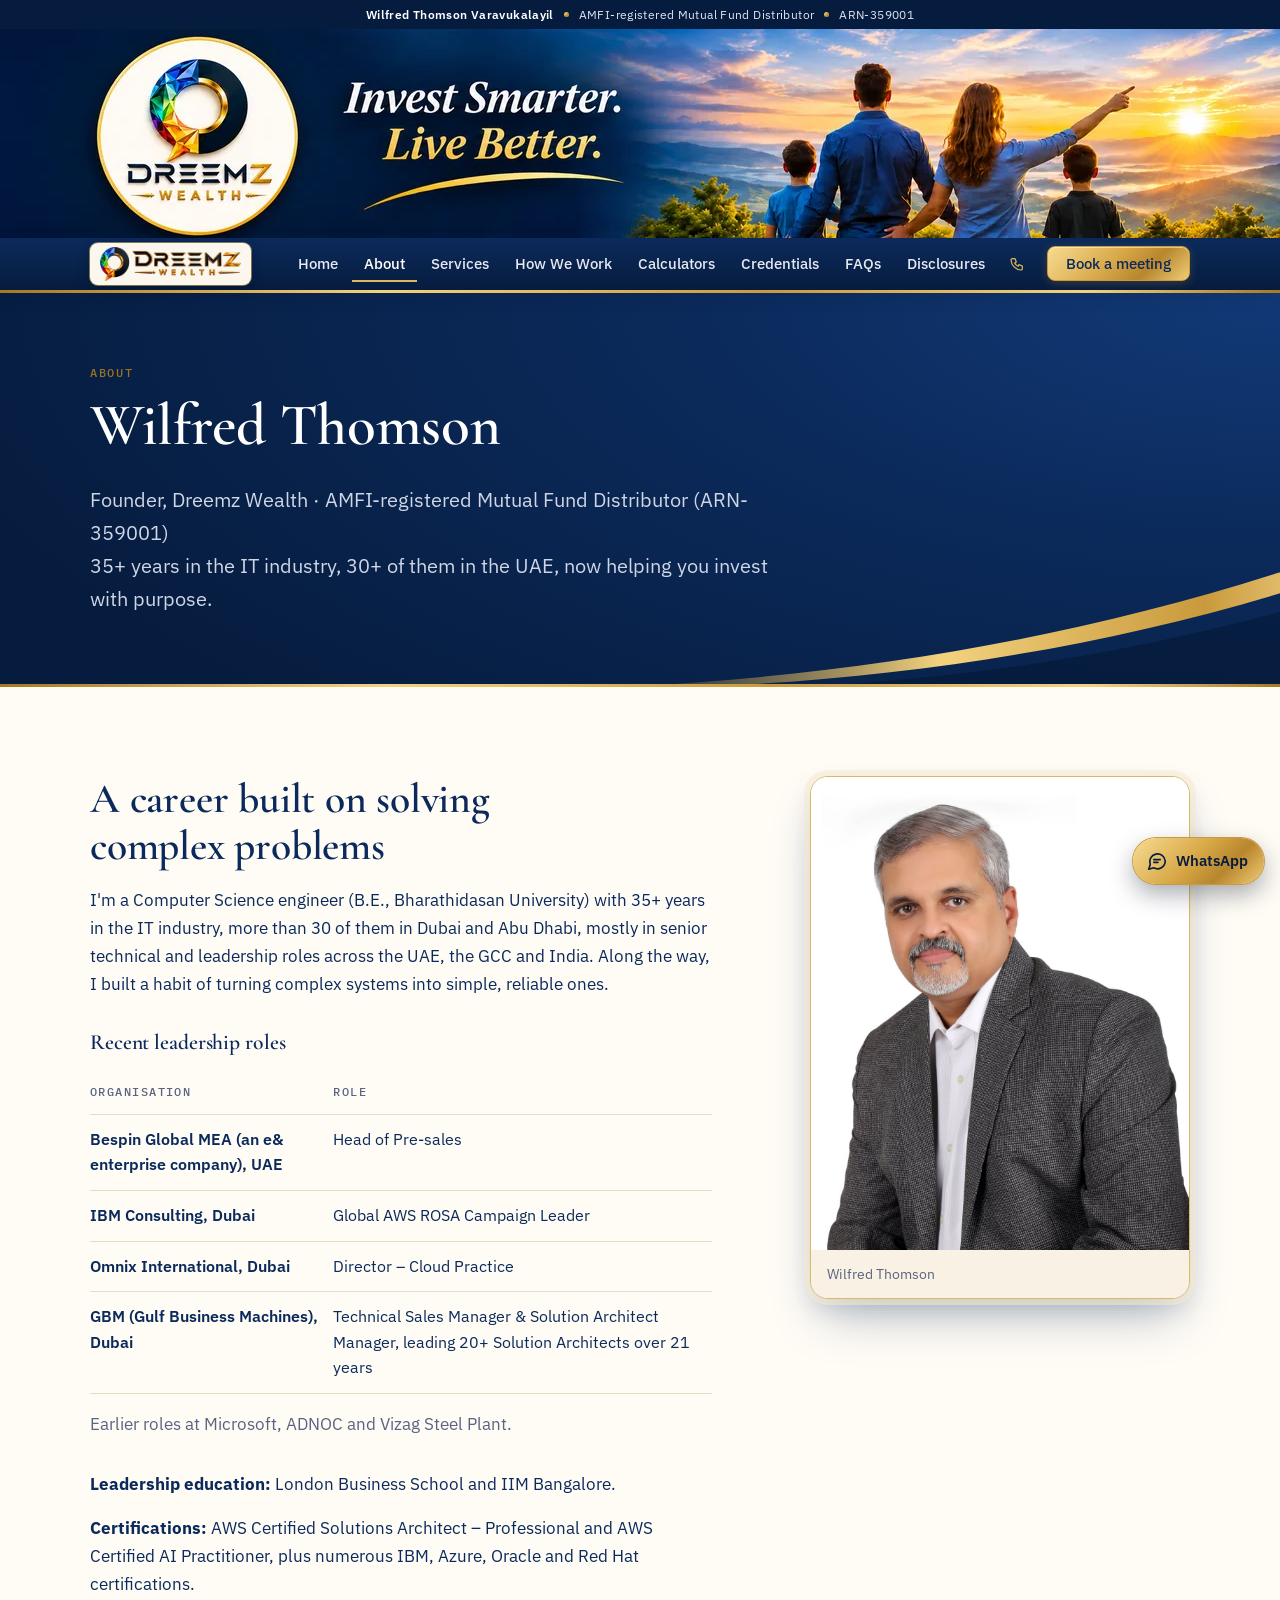
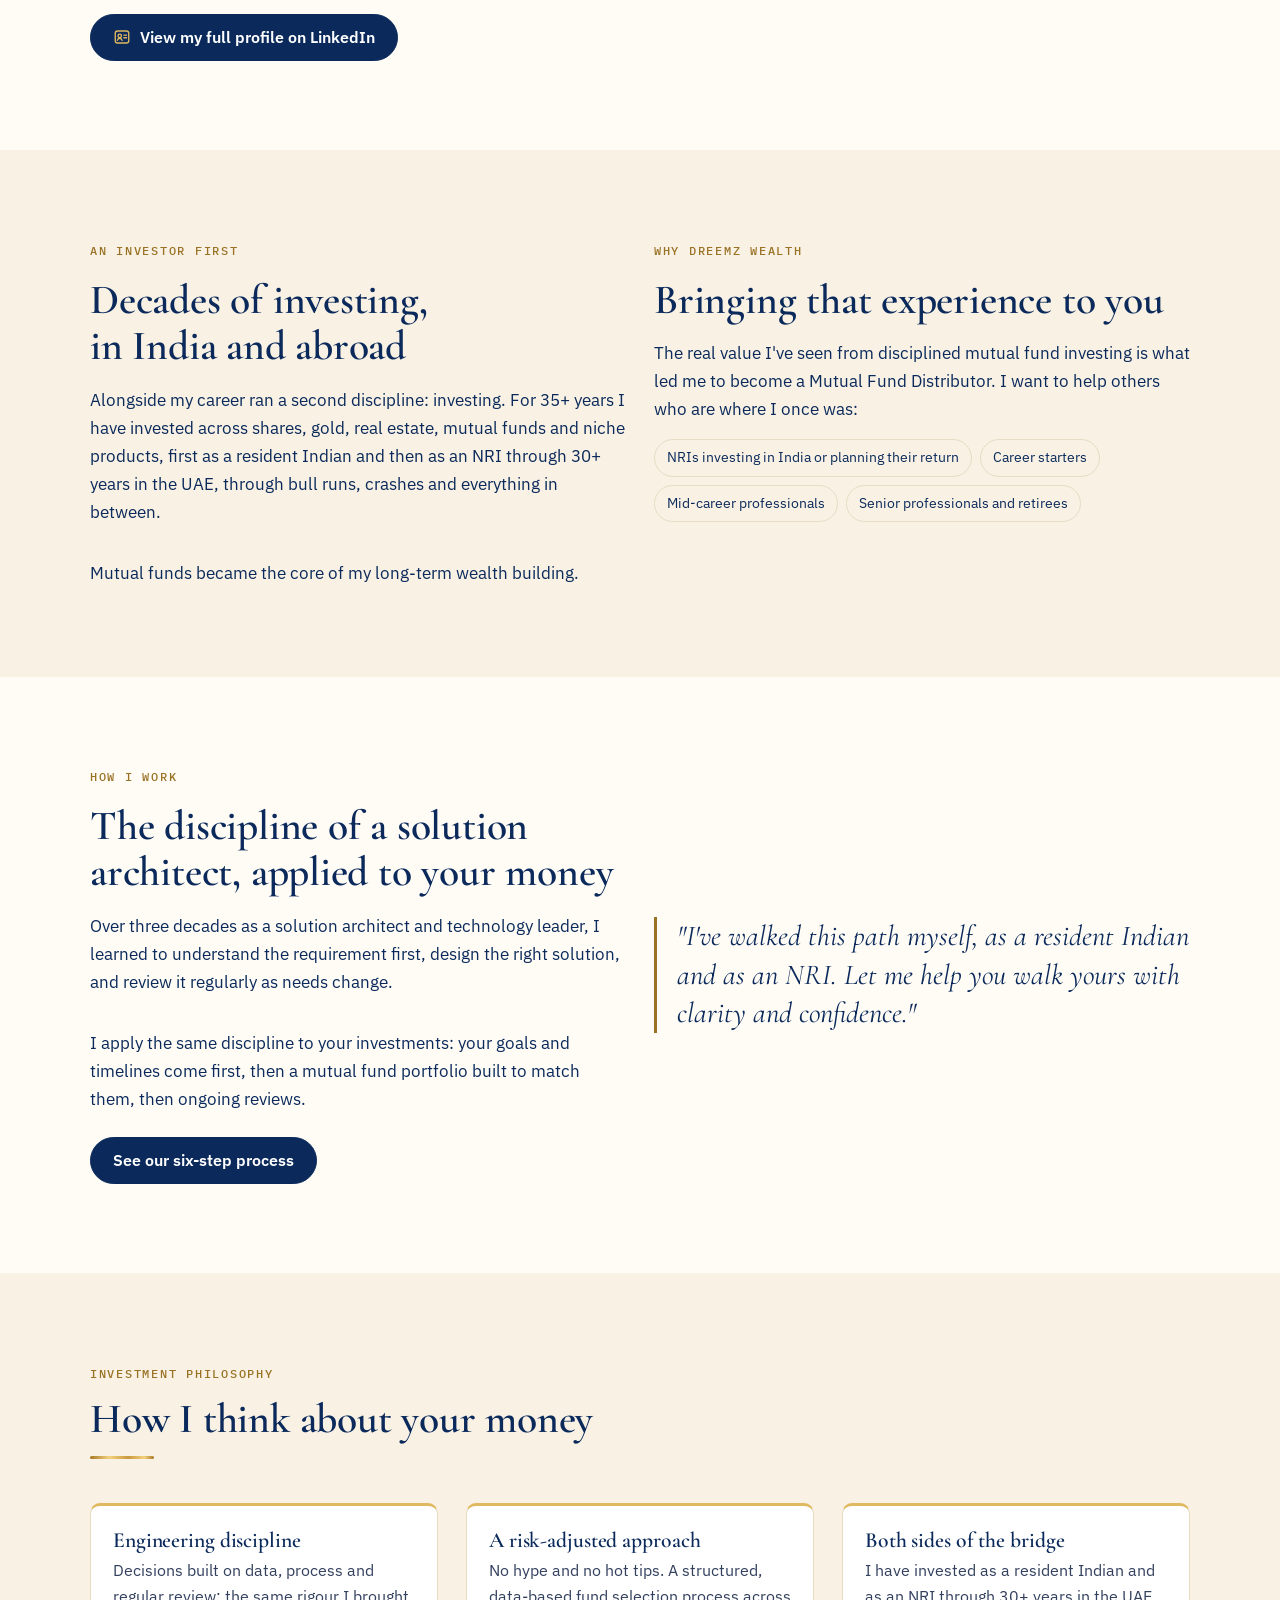
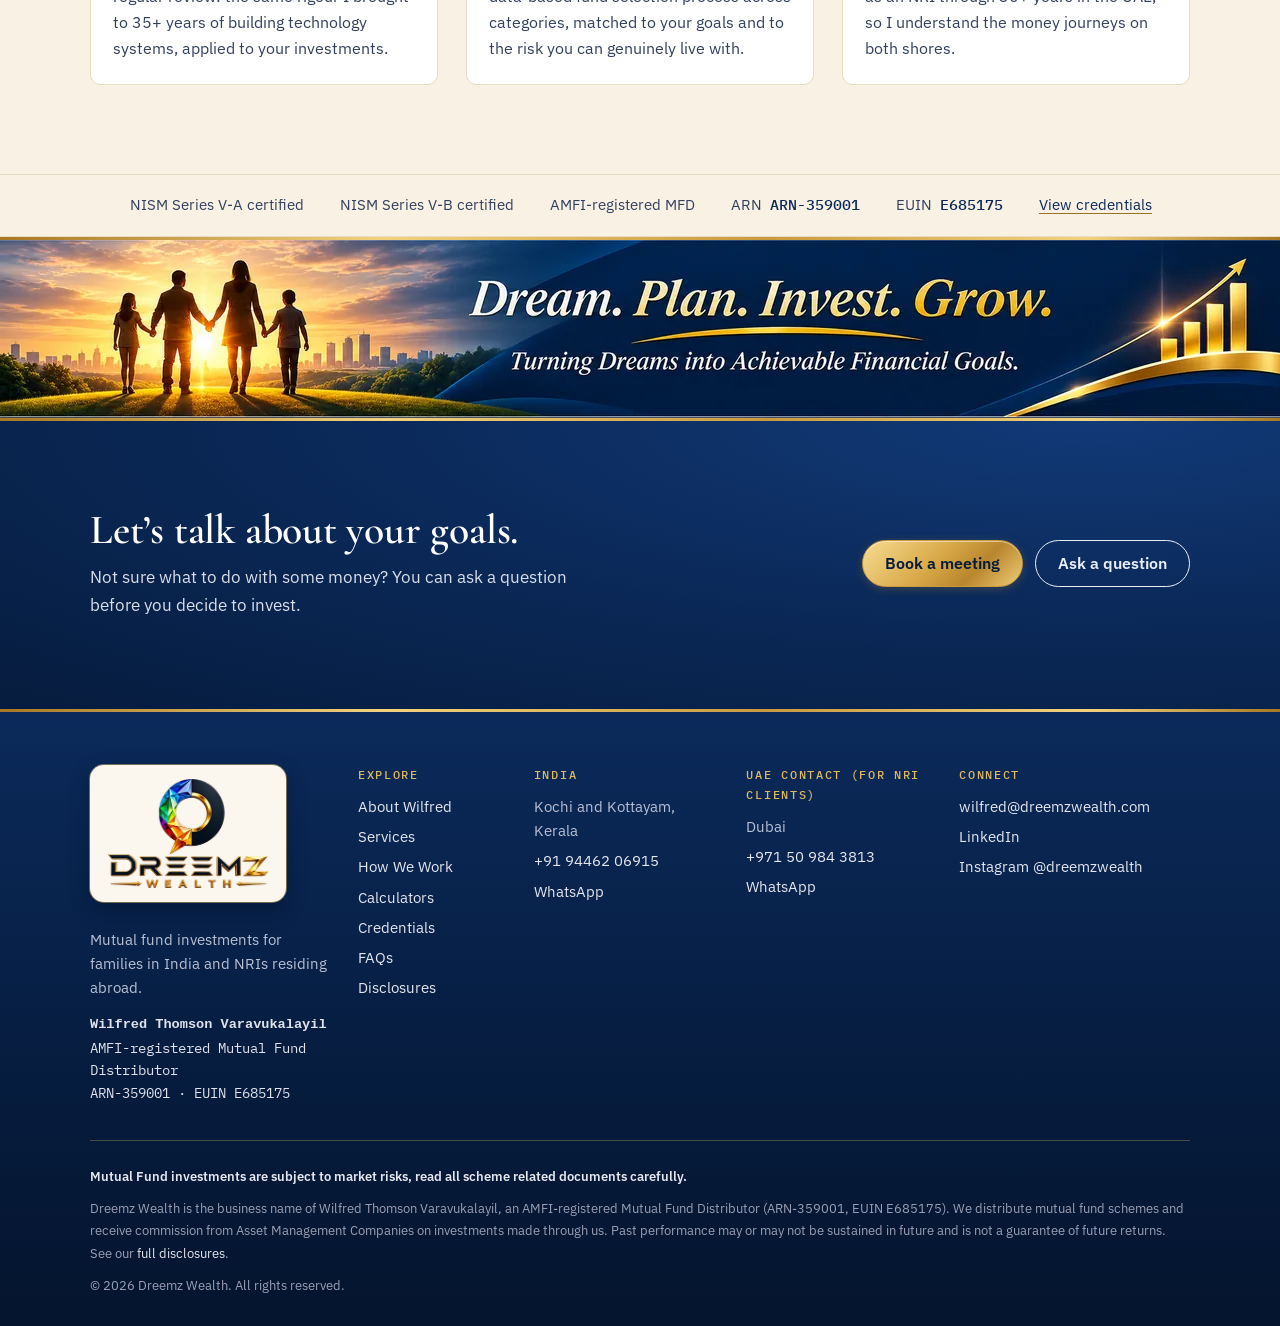
==== commit 401d0746: "Add files via upload" ====
--- a/about.html
+++ b/about.html
@@ -22,7 +22,7 @@
 <link rel="preconnect" href="https://fonts.googleapis.com">
 <link rel="preconnect" href="https://fonts.gstatic.com" crossorigin>
 <link rel="stylesheet" href="https://fonts.googleapis.com/css2?family=Cormorant+Garamond:ital,wght@0,500;0,600;0,700;1,500;1,600&family=IBM+Plex+Mono:wght@400;500&family=IBM+Plex+Sans:wght@400;500;600&display=swap">
-<link rel="stylesheet" href="assets/css/style.css?v=20261113b">
+<link rel="stylesheet" href="assets/css/style.css?v=20261120">
 </head>
 <body>
 <a class="skip" href="#main">Skip to content</a>
@@ -62,9 +62,9 @@
 </section>
 
 <section class="section">
-  <div class="wrap about-split">
+  <div class="wrap about-split about-split--rev">
     <figure class="portrait" style="margin:0">
-      <img src="assets/img/wilfred-thomson.jpg" width="900" height="1125" alt="Wilfred Thomson">
+      <img src="assets/img/wilfred-thomson.jpg?v=2" width="1080" height="1350" alt="Wilfred Thomson">
       <figcaption>Wilfred Thomson</figcaption>
     </figure>
     <div class="stack-lg" style="min-width:0">
@@ -230,7 +230,7 @@
   </div>
 </footer>
 <a class="wa-float" href="https://wa.me/919446206915" target="_blank" rel="noopener" aria-label="Chat with Wilfred on WhatsApp"><svg viewBox="0 0 24 24" width="22" height="22" fill="none" stroke="currentColor" stroke-width="1.8" stroke-linecap="round" stroke-linejoin="round" aria-hidden="true"><path d="M21 12a8.5 8.5 0 0 1-12.6 7.4L3 21l1.6-5.2A8.5 8.5 0 1 1 21 12z"/><path d="M8.5 10.5h7M8.5 13.5h4.5"/></svg><span>WhatsApp</span></a>
-<script src="assets/js/config.js?v=20261113b"></script>
-<script src="assets/js/main.js?v=20261113b"></script>
+<script src="assets/js/config.js?v=20261120"></script>
+<script src="assets/js/main.js?v=20261120"></script>
 </body>
 </html>
--- a/assets/css/style.css
+++ b/assets/css/style.css
@@ -18,10 +18,10 @@
   --gold-tint: #f6ebd2;
   --gold-grad: linear-gradient(135deg, #f7dc93 0%, #d8a948 45%, #b8862d 70%, #f0cd78 100%);
   --gold-line: linear-gradient(90deg, #a87824, #f3d27f 30%, #c99a3d 60%, #f3d27f 85%, #a87824);
-  --dream: #2550c4;        /* tagline colours from the brand card */
-  --plan: #1b8a50;
-  --invest: #b8861f;
-  --grow: #c0303c;
+  --dream: #0b2a5b;        /* "Gold journey" tagline colours on light backgrounds: navy, then gold getting richer */
+  --plan: #b8861f;
+  --invest: #a57718;
+  --grow: #8a5c0e;
   --ok: #1b8a50;
   --err: #b42318;
 
@@ -192,7 +192,7 @@
 .tagline { display: flex; flex-wrap: wrap; align-items: baseline; gap: 6px 14px; font-family: var(--f-display); font-weight: 700; font-size: clamp(1.35rem, 1rem + 1.3vw, 1.9rem); letter-spacing: 0.06em; }
 .tagline span:nth-child(odd) { text-transform: uppercase; }
 .tagline .sep { color: var(--gold-bright); font-weight: 400; }
-.t-dream { color: #6f93f0; } .t-plan { color: #4cc488; } .t-invest { color: var(--gold-bright); } .t-grow { color: #ec6a74; }
+.t-dream { color: #fbf6ee; } .t-plan { color: #f7e3a8; } .t-invest { color: #f3d27f; } .t-grow { color: #e0a93a; } /* "Gold journey" on navy: ivory, then gold getting richer */
 .section:not(.section--ink) .t-dream { color: var(--dream); }
 .section:not(.section--ink) .t-plan { color: var(--plan); }
 .section:not(.section--ink) .t-invest { color: var(--invest); }
@@ -597,3 +597,8 @@
 .pbanner { background: var(--ink-deep, #061c3e); line-height: 0; border-top: 3px solid transparent; border-image: var(--gold-line) 1; }
 .pbanner picture, .pbanner img { display: block; width: 100%; max-width: 1920px; height: auto; margin-inline: auto; }
 .pbanner + .cta-band { border-top: 1px solid rgba(243,210,127,.25); }
+/* Portrait on the right on wider screens (photo faces the text); stays above the text on phones */
+@media (min-width: 821px) {
+  .about-split--rev { grid-template-columns: minmax(0, 1.2fr) minmax(0, 0.8fr); }
+  .about-split--rev > .portrait { order: 2; justify-self: end; }
+}
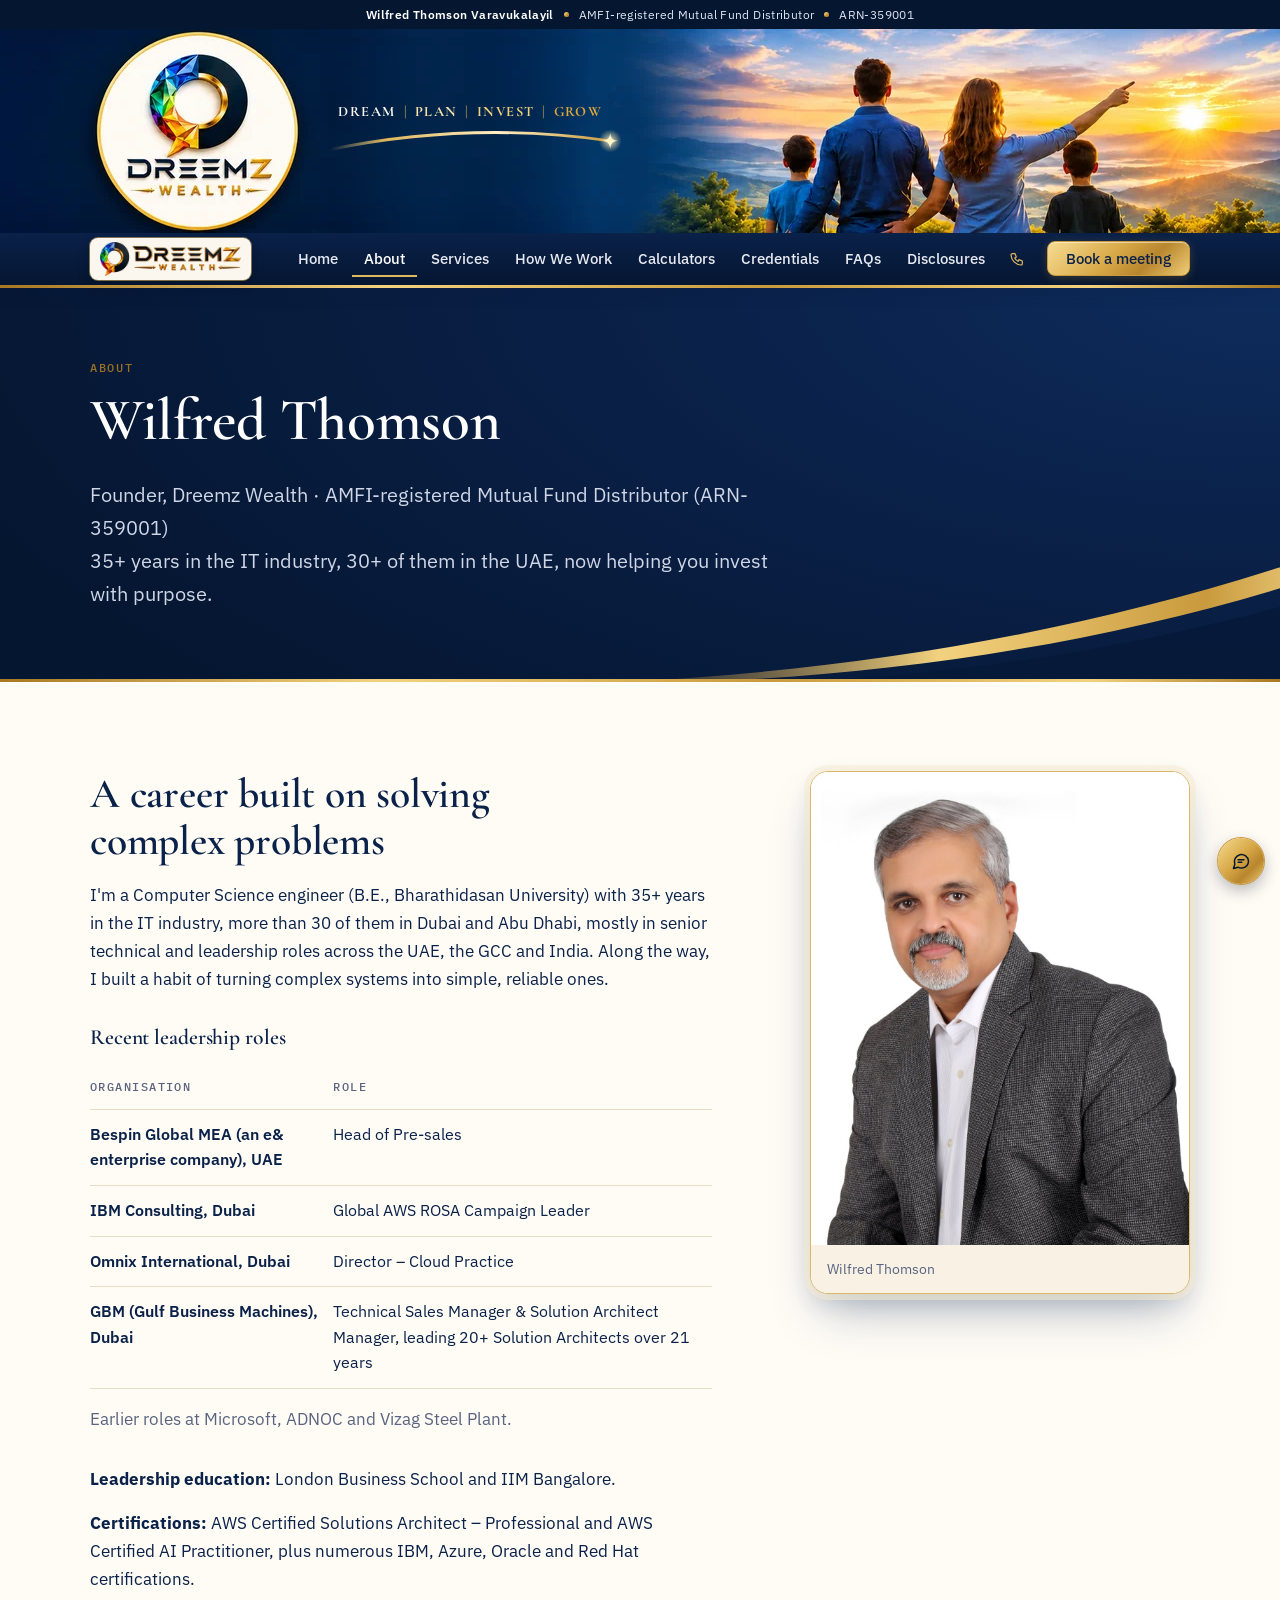
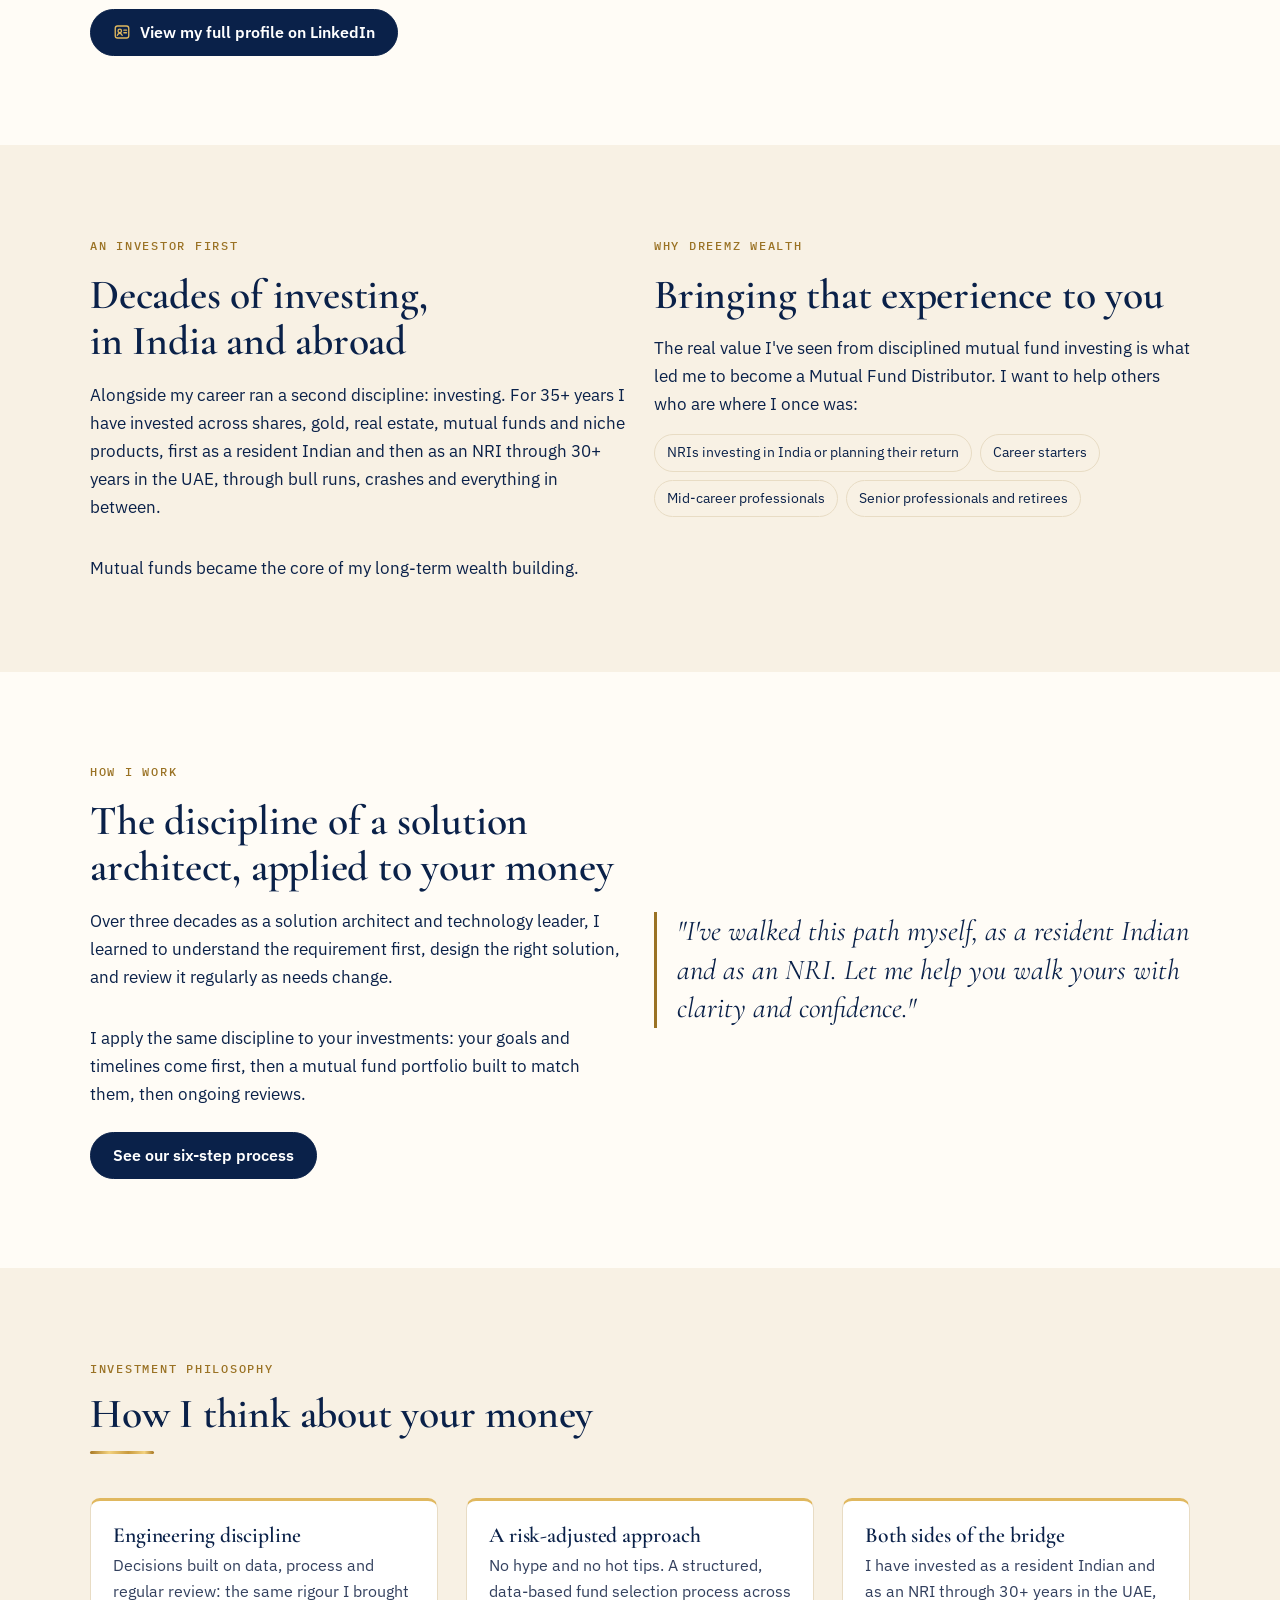
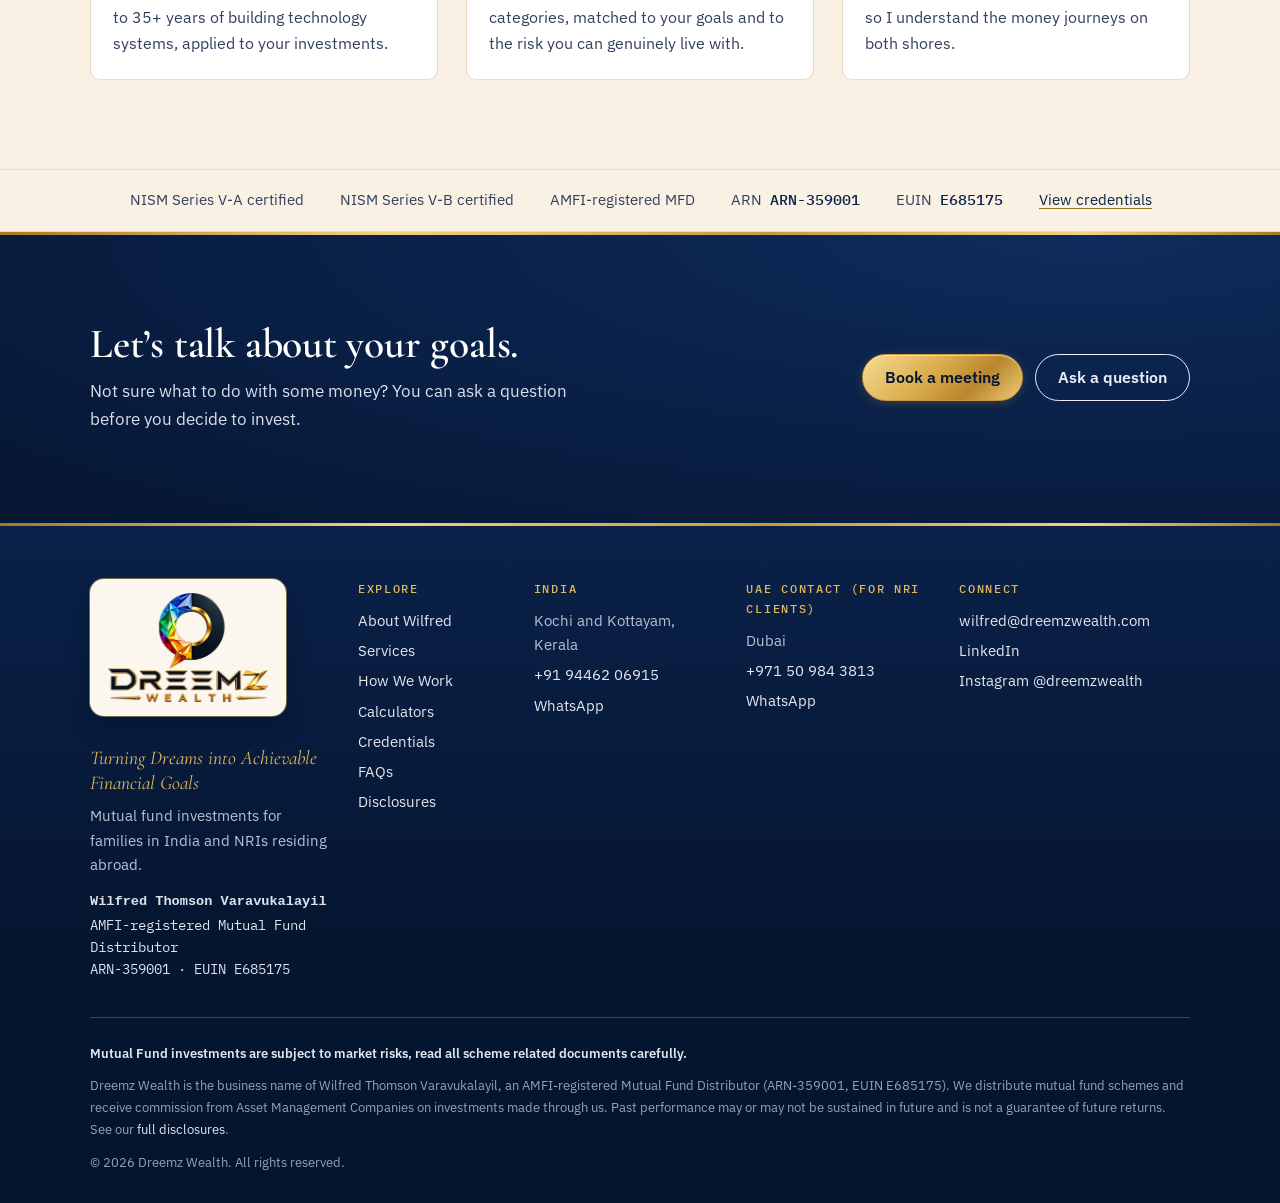
==== commit 29ab56de: "Add files via upload Website v2.10" ====
--- a/about.html
+++ b/about.html
@@ -12,7 +12,7 @@
 <meta property="og:description" content="Wilfred Thomson brings 35+ years in the IT industry, 30+ of them in the UAE, and 35+ years of investing as a resident Indian and an NRI, to Dreemz Wealth. AMFI-registered Mutual Fund Distributor, ARN-359001.">
 <meta property="og:url" content="https://dreemzwealth.com/about.html">
 <meta property="og:image" content="https://dreemzwealth.com/assets/img/og-image.jpg">
-<meta name="theme-color" content="#0b2a5b">
+<meta name="theme-color" content="#0a2149">
 <link rel="icon" href="favicon.ico?v=2" sizes="any">
 <link rel="shortcut icon" href="favicon.ico?v=2">
 <link rel="icon" type="image/png" sizes="32x32" href="assets/img/icon-32.png?v=2">
@@ -22,17 +22,19 @@
 <link rel="preconnect" href="https://fonts.googleapis.com">
 <link rel="preconnect" href="https://fonts.gstatic.com" crossorigin>
 <link rel="stylesheet" href="https://fonts.googleapis.com/css2?family=Cormorant+Garamond:ital,wght@0,500;0,600;0,700;1,500;1,600&family=IBM+Plex+Mono:wght@400;500&family=IBM+Plex+Sans:wght@400;500;600&display=swap">
-<link rel="stylesheet" href="assets/css/style.css?v=20261120">
+<link rel="stylesheet" href="assets/css/style.css?v=20261121">
 </head>
 <body>
 <a class="skip" href="#main">Skip to content</a>
 <div class="id-strip"><div class="wrap"><span>Wilfred Thomson Varavukalayil</span><span class="gold-dot" aria-hidden="true"></span><span>AMFI-registered Mutual Fund Distributor</span><span class="gold-dot" aria-hidden="true"></span><span>ARN-359001</span></div></div>
 <div class="banner banner--page">
+  <div class="pt-frame">
   <picture>
-    <source type="image/webp" media="(max-width: 760px)" srcset="assets/img/banner/page-top-mobile-800x260.webp 800w, assets/img/banner/page-top-mobile-1090x354.webp 1090w" sizes="100vw">
-    <source type="image/webp" srcset="assets/img/banner/page-top-wide-1280x209.webp 1280w, assets/img/banner/page-top-wide-1920x314.webp 1920w" sizes="(min-width: 1920px) 1920px, 100vw">
-    <img src="assets/img/banner/page-top-wide-1280x209.webp" width="1920" height="314" alt="Dreemz Wealth. Invest smarter. Live better.">
+    <source type="image/webp" srcset="assets/img/banner/page-top-800x128.webp 800w, assets/img/banner/page-top-1280x204.webp 1280w, assets/img/banner/page-top-1920x306.webp 1920w, assets/img/banner/page-top-2168x346.webp 2168w" sizes="(min-width: 1920px) 1920px, 100vw">
+    <img src="assets/img/banner/page-top-1280x204.webp" width="1920" height="306" alt="Dreemz Wealth">
   </picture>
+  <div class="pt-tag"><p class="tagline"><span class="t-dream">Dream</span><span class="sep" aria-hidden="true">|</span><span class="t-plan">Plan</span><span class="sep" aria-hidden="true">|</span><span class="t-invest">Invest</span><span class="sep" aria-hidden="true">|</span><span class="t-grow">Grow</span></p><svg class="pt-curve" viewBox="0 0 400 44" overflow="visible" aria-hidden="true" focusable="false"><defs><linearGradient id="ptc-g" x1="0" x2="1"><stop offset="0" stop-color="#f3d27f" stop-opacity="0"/><stop offset=".2" stop-color="#e0b65c"/><stop offset=".6" stop-color="#fff0c4"/><stop offset="1" stop-color="#c99a3d"/></linearGradient><radialGradient id="ptc-l"><stop offset="0" stop-color="#fff6dc" stop-opacity=".9"/><stop offset="1" stop-color="#f3d27f" stop-opacity="0"/></radialGradient></defs><path d="M6 34 Q 200 -6 394 22" stroke="url(#ptc-g)" stroke-width="4" fill="none" stroke-linecap="round"/><circle cx="394" cy="22" r="16" fill="url(#ptc-l)"/><path transform="translate(394 22) scale(1.1)" d="M0-10 C1-3 3-1 10 0 C3 1 1 3 0 10 C-1 3-3 1-10 0 C-3-1-1-3 0-10Z" fill="#fff3c9"/></svg></div>
+  </div>
 </div>
 <header class="site-header">
   <div class="wrap">
@@ -157,13 +159,6 @@
     </ul>
   </div>
 </section>
-<div class="pbanner">
-  <picture>
-    <source type="image/webp" media="(max-width: 760px)" srcset="assets/img/banner/page-foot-mobile-800x229.webp 800w, assets/img/banner/page-foot-mobile-1050x300.webp 1050w" sizes="100vw">
-    <source type="image/webp" srcset="assets/img/banner/page-foot-wide-1280x177.webp 1280w, assets/img/banner/page-foot-wide-1920x265.webp 1920w" sizes="(min-width: 1920px) 1920px, 100vw">
-    <img src="assets/img/banner/page-foot-wide-1280x177.webp" width="1920" height="265" alt="Dream. Plan. Invest. Grow. Turning dreams into achievable financial goals." loading="lazy" decoding="async">
-  </picture>
-</div>
 <section class="section section--ink cta-band">
   <div class="wrap">
     <div class="stack cta-text">
@@ -182,6 +177,7 @@
     <div class="foot-grid">
       <div class="foot-brand">
         <a class="foot-logo" href="index.html" aria-label="Dreemz Wealth home"><picture><source type="image/webp" srcset="assets/img/brand/logo-stacked-ivory-380.webp"><img src="assets/img/brand/logo-stacked-ivory-380.png" width="340" height="231" alt="Dreemz Wealth" loading="lazy"></picture></a>
+        <p class="foot-tag">Turning Dreams into Achievable Financial Goals</p>
         <p>Mutual fund investments for families in India and NRIs residing abroad.</p>
         <p class="reg"><b>Wilfred Thomson Varavukalayil</b><br>AMFI-registered Mutual Fund Distributor<br>ARN-359001 &middot; EUIN E685175</p>
       </div>
@@ -229,8 +225,8 @@
     </div>
   </div>
 </footer>
-<a class="wa-float" href="https://wa.me/919446206915" target="_blank" rel="noopener" aria-label="Chat with Wilfred on WhatsApp"><svg viewBox="0 0 24 24" width="22" height="22" fill="none" stroke="currentColor" stroke-width="1.8" stroke-linecap="round" stroke-linejoin="round" aria-hidden="true"><path d="M21 12a8.5 8.5 0 0 1-12.6 7.4L3 21l1.6-5.2A8.5 8.5 0 1 1 21 12z"/><path d="M8.5 10.5h7M8.5 13.5h4.5"/></svg><span>WhatsApp</span></a>
-<script src="assets/js/config.js?v=20261120"></script>
-<script src="assets/js/main.js?v=20261120"></script>
+<a class="wa-float" href="https://wa.me/919446206915" target="_blank" rel="noopener" aria-label="Chat with Wilfred on WhatsApp" title="Chat on WhatsApp"><svg viewBox="0 0 24 24" width="22" height="22" fill="none" stroke="currentColor" stroke-width="1.8" stroke-linecap="round" stroke-linejoin="round" aria-hidden="true"><path d="M21 12a8.5 8.5 0 0 1-12.6 7.4L3 21l1.6-5.2A8.5 8.5 0 1 1 21 12z"/><path d="M8.5 10.5h7M8.5 13.5h4.5"/></svg><span>WhatsApp</span></a>
+<script src="assets/js/config.js?v=20261121"></script>
+<script src="assets/js/main.js?v=20261121"></script>
 </body>
 </html>
--- a/assets/css/style.css
+++ b/assets/css/style.css
@@ -4,9 +4,9 @@
    deep-navy footer. Single light theme by design (brand artwork is on ivory). */
 :root {
   color-scheme: light;
-  --ink: #0b2a5b;          /* brand navy (banner / visiting card) */
-  --ink-2: #123a78;
-  --ink-deep: #061c3e;
+  --ink: #0a2149;          /* brand navy, deepened in v2.10 (was #0b2a5b) */
+  --ink-2: #0e2c5c;
+  --ink-deep: #051631;
   --ink-soft: #33405e;
   --paper: #f8f1e4;        /* ivory, a shade deeper for alternate sections */
   --white: #fffcf6;        /* page ivory */
@@ -602,3 +602,30 @@
   .about-split--rev { grid-template-columns: minmax(0, 1.2fr) minmax(0, 0.8fr); }
   .about-split--rev > .portrait { order: 2; justify-self: end; }
 }
+/* v2.10: first headline line in the same italic style, with a white "pearl" shimmer instead of gold */
+.hero--home h1 em { display: block; }
+.hero--home h1 em.h1-pearl {
+  color: #fff;
+  background-image: linear-gradient(100deg, #d9d4c8 0%, #ffffff 14%, #e6e0d2 28%, #ffffff 42%, #ddd6c7 56%, #fffaf0 70%, #d4cdbd 84%, #ffffff 100%);
+  background-size: 100% 100%;
+  -webkit-background-clip: text; background-clip: text;
+  -webkit-text-fill-color: transparent;
+  filter: drop-shadow(0 2px 6px rgba(255, 255, 255, .12));
+}
+/* v2.10: brand line above the home headline and under the footer logo */
+.hero--home .hero-eyebrow { font-family: "IBM Plex Sans", system-ui, sans-serif; font-weight: 500; color: var(--gold-bright); letter-spacing: .2em; font-size: .78rem; margin: 0 0 14px; opacity: .95; }
+.hero--home .hero-eyebrow::before { content: "\2726"; display: inline-block; font-size: .85rem; line-height: 1; margin-right: 10px; vertical-align: -1px; color: var(--gold-bright); }
+.foot-brand .foot-tag { font-family: var(--f-display, "Cormorant Garamond", Georgia, serif); font-style: italic; font-size: 1.22rem; line-height: 1.3; color: var(--gold-bright, #f3d27f); margin: 4px 0 -4px; }
+@media (max-width: 480px) { .hero--home .hero-eyebrow { font-size: .64rem; letter-spacing: .08em; white-space: nowrap; } .hero--home .hero-eyebrow::before { font-size: .72rem; margin-right: 7px; } }
+@media (max-width: 380px) { .hero--home .hero-eyebrow { font-size: .6rem; letter-spacing: .05em; } }
+/* v2.10: quieter WhatsApp button: a small round icon on every screen size */
+.wa-float { padding: 0; width: 46px; height: 46px; justify-content: center; gap: 0; box-shadow: 0 0 0 1px #c99a3d, 0 6px 16px rgba(3, 14, 32, .3); }
+.wa-float span { position: absolute; width: 1px; height: 1px; overflow: hidden; clip: rect(0 0 0 0); white-space: nowrap; }
+.wa-float svg { width: 20px; height: 20px; }
+@media (max-width: 480px) { .wa-float { width: 44px; height: 44px; padding: 0; } }
+/* v2.10: tagline and gold curve with a sparkle in the navy space of the inner-page banner */
+.banner--page .pt-frame { position: relative; max-width: 1920px; margin-inline: auto; }
+.pt-tag { position: absolute; left: 24.5%; width: 24.5%; top: 0; bottom: 0; display: flex; flex-direction: column; align-items: center; justify-content: center; gap: .45vw; pointer-events: none; line-height: 1.1; }
+.pt-tag .tagline { font-size: min(1.12vw, 21px); letter-spacing: .1em; gap: .55em; flex-wrap: nowrap; white-space: nowrap; margin: 0; align-items: center; }
+.pt-tag .pt-curve { width: 92%; height: auto; display: block; overflow: visible; }
+@media (max-width: 760px) { .pt-tag { display: none; } }
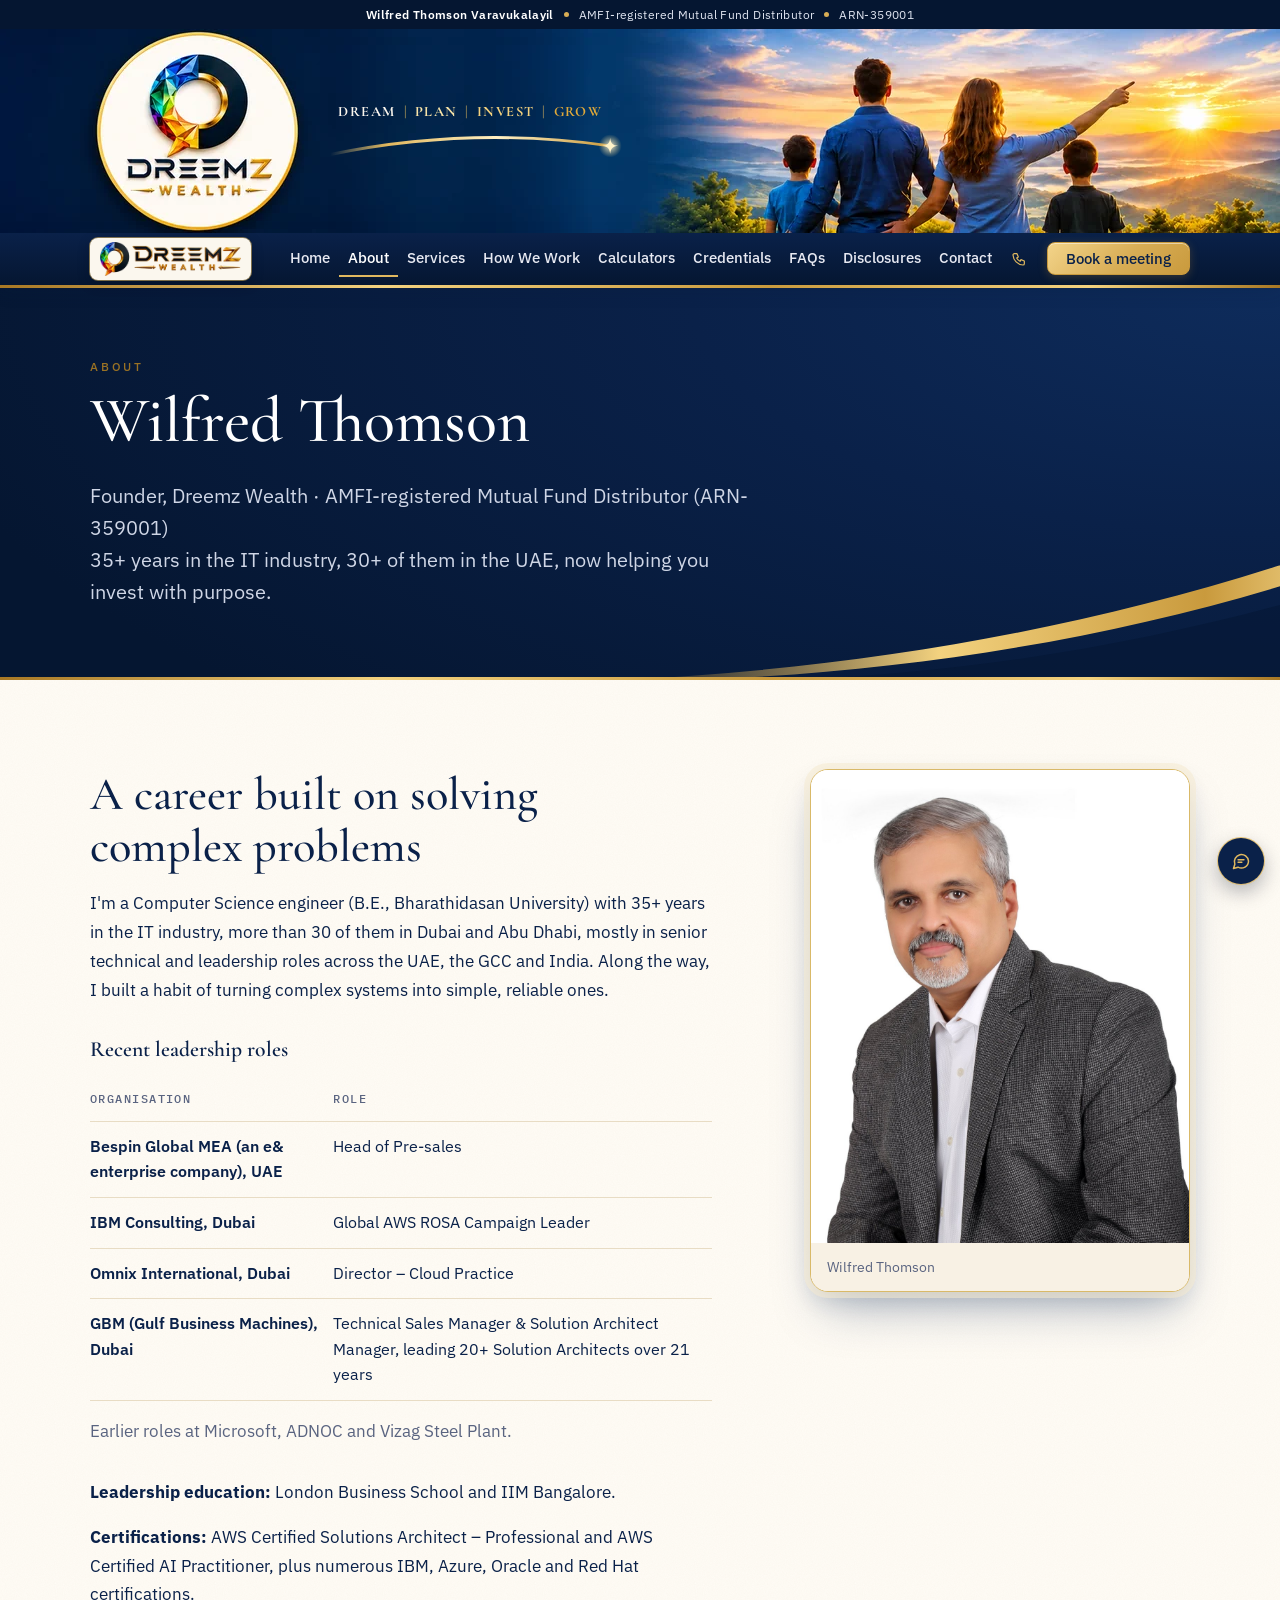
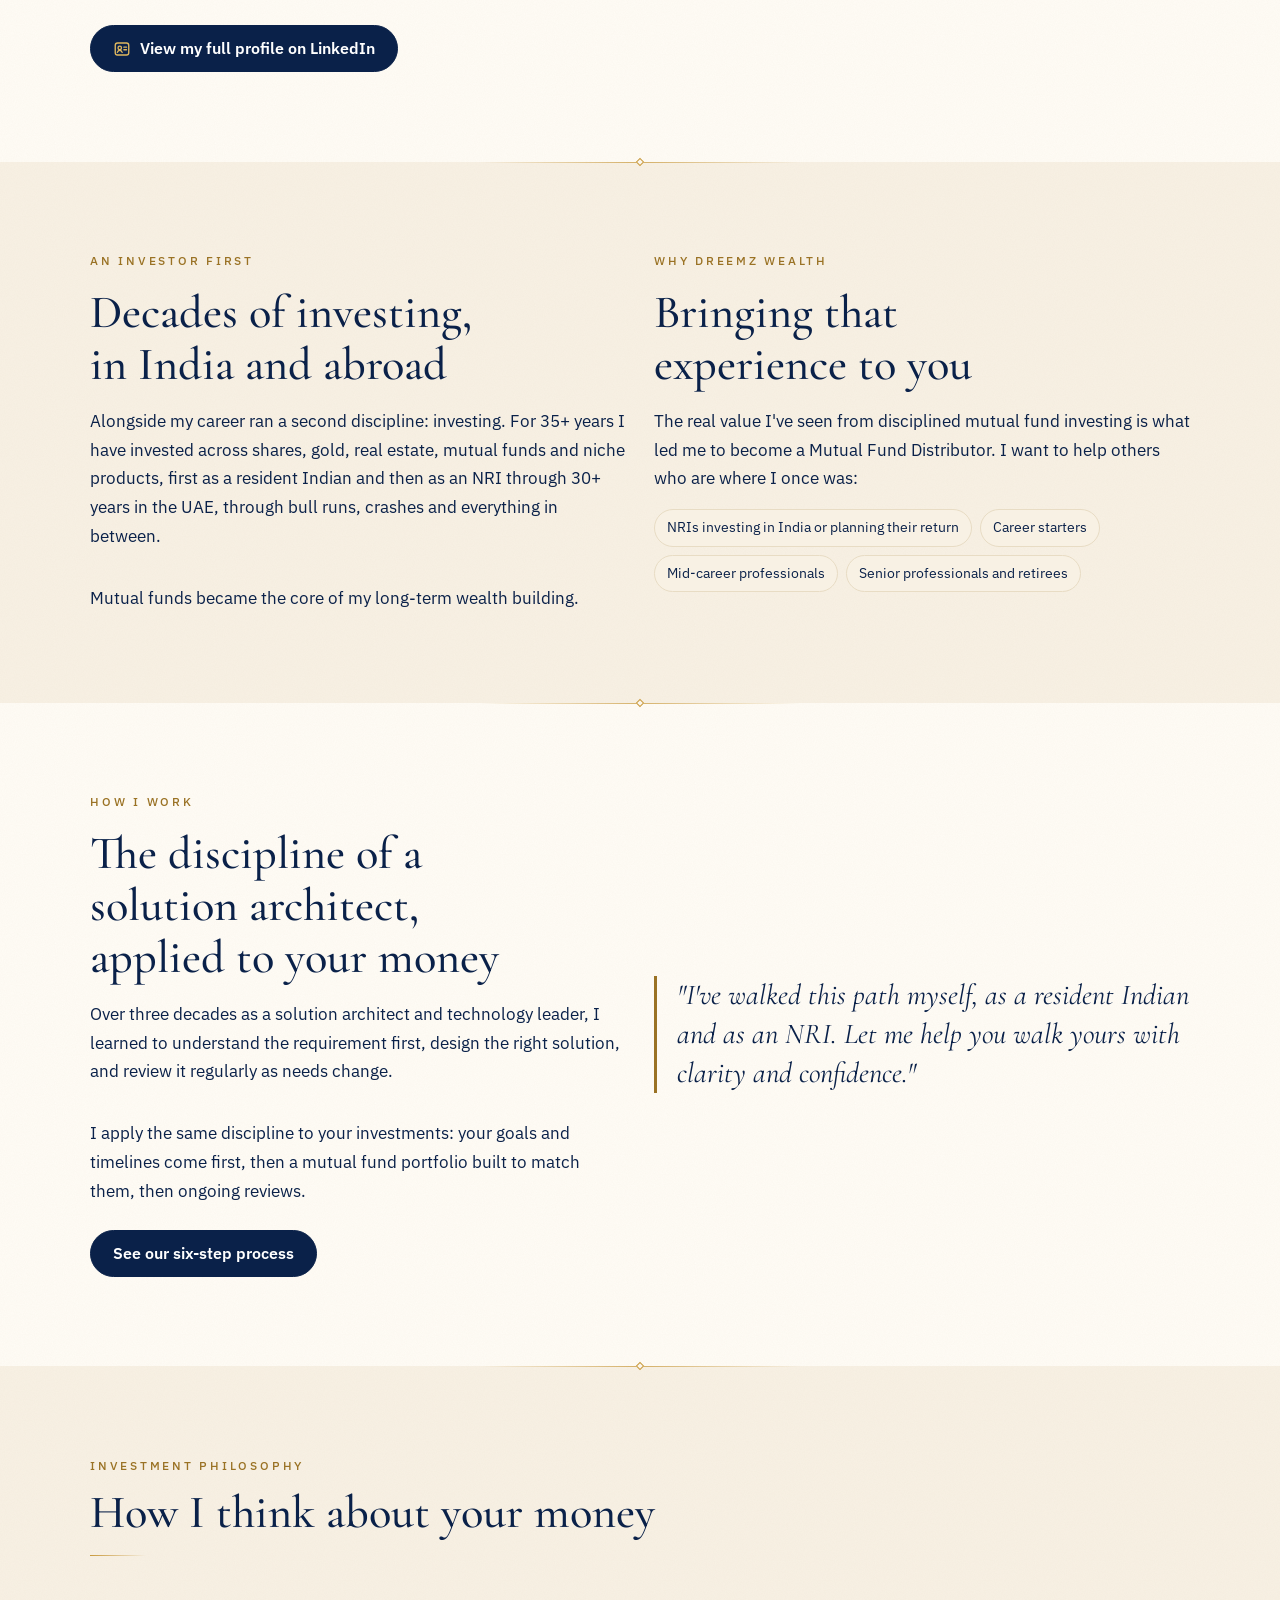
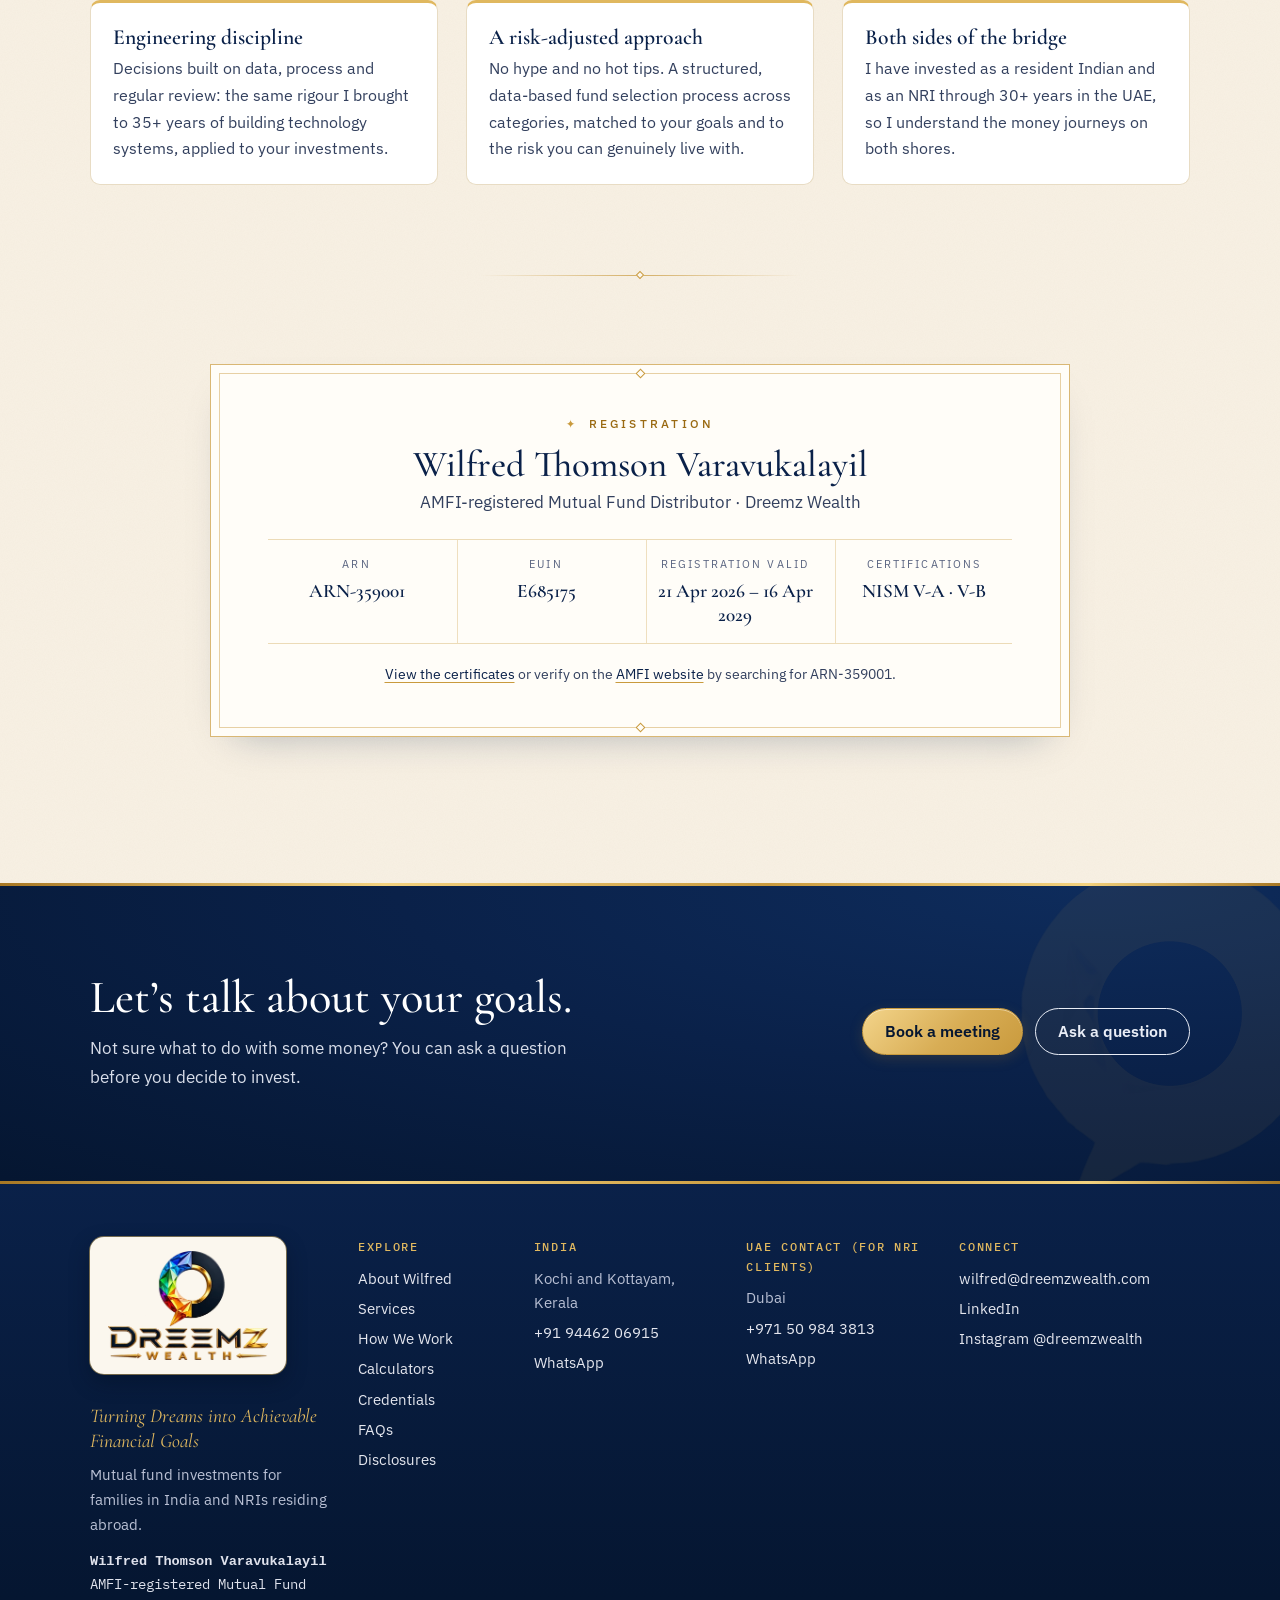
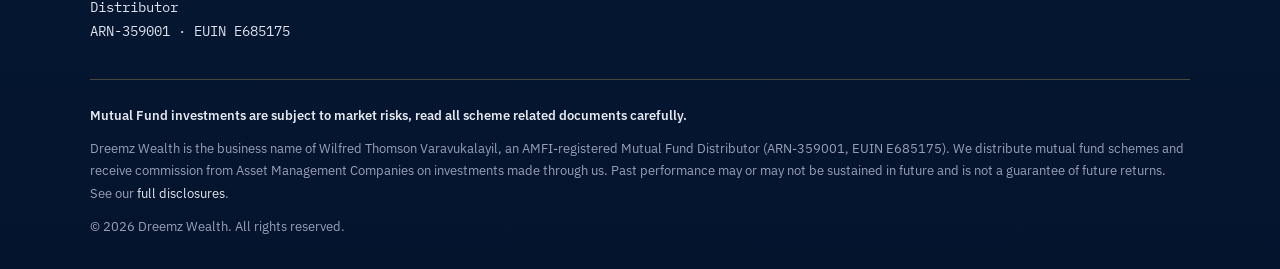
==== commit 86e55830: "Website v2.11" ====
--- a/about.html
+++ b/about.html
@@ -22,7 +22,7 @@
 <link rel="preconnect" href="https://fonts.googleapis.com">
 <link rel="preconnect" href="https://fonts.gstatic.com" crossorigin>
 <link rel="stylesheet" href="https://fonts.googleapis.com/css2?family=Cormorant+Garamond:ital,wght@0,500;0,600;0,700;1,500;1,600&family=IBM+Plex+Mono:wght@400;500&family=IBM+Plex+Sans:wght@400;500;600&display=swap">
-<link rel="stylesheet" href="assets/css/style.css?v=20261121">
+<link rel="stylesheet" href="assets/css/style.css?v=20261125">
 </head>
 <body>
 <a class="skip" href="#main">Skip to content</a>
@@ -49,8 +49,9 @@
       <a href="credentials.html">Credentials</a>
       <a href="faqs.html">FAQs</a>
       <a href="disclosures.html">Disclosures</a>
+      <a href="contact.html">Contact</a>
       <a class="nav-phone" href="tel:+919446206915" aria-label="Call +91 94462 06915" title="Call +91 94462 06915"><svg viewBox="0 0 24 24" width="16" height="16" fill="none" stroke="currentColor" stroke-width="1.8" stroke-linecap="round" stroke-linejoin="round" aria-hidden="true"><path d="M5 4h4l2 5-2.5 1.5a11 11 0 0 0 5 5L15 13l5 2v4a2 2 0 0 1-2 2A16 16 0 0 1 3 6a2 2 0 0 1 2-2"/></svg><span class="np-num">+91 94462 06915</span></a>
-      <a class="btn btn--gold" href="contact.html?type=meeting#enquiry">Book a meeting</a>
+      <a class="btn btn--gold" href="contact.html?type=meeting#booking">Book a meeting</a>
     </nav>
   </div>
 </header>
@@ -147,16 +148,22 @@
   </div>
 </section>
 
-<section class="facts" style="border-top:1px solid var(--line)">
-  <div class="wrap">
-    <ul>
-      <li>NISM Series V-A certified</li>
-      <li>NISM Series V-B certified</li>
-      <li>AMFI-registered MFD</li>
-      <li>ARN <b>ARN-359001</b></li>
-      <li>EUIN <b>E685175</b></li>
-      <li><a href="credentials.html">View credentials</a></li>
-    </ul>
+<section class="section section--paper">
+  <div class="wrap">
+    <div class="reg-panel" role="group" aria-label="Registration details">
+      <div class="reg-inner">
+        <p class="reg-kicker">Registration</p>
+        <p class="reg-name">Wilfred Thomson Varavukalayil</p>
+        <p class="reg-role">AMFI-registered Mutual Fund Distributor &middot; Dreemz Wealth</p>
+        <dl class="reg-grid">
+          <div><dt>ARN</dt><dd>ARN-359001</dd></div>
+          <div><dt>EUIN</dt><dd>E685175</dd></div>
+          <div><dt>Registration valid</dt><dd>21 Apr 2026 &ndash; 16 Apr 2029</dd></div>
+          <div><dt>Certifications</dt><dd>NISM V-A &middot; V-B</dd></div>
+        </dl>
+        <p class="reg-verify"><a href="credentials.html">View the certificates</a> or verify on the <a href="https://www.amfiindia.com/" target="_blank" rel="noopener">AMFI website</a> by searching for ARN-359001.</p>
+      </div>
+    </div>
   </div>
 </section>
 <section class="section section--ink cta-band">
@@ -166,7 +173,7 @@
       <p class="cta-sub">Not sure what to do with some money? You can ask a question before you decide to invest.</p>
     </div>
     <div class="btn-row">
-      <a class="btn btn--gold" href="contact.html?type=meeting#enquiry">Book a meeting</a>
+      <a class="btn btn--gold" href="contact.html?type=meeting#booking">Book a meeting</a>
       <a class="btn btn--ghost" href="contact.html?type=question#enquiry">Ask a question</a>
     </div>
   </div>
@@ -226,7 +233,7 @@
   </div>
 </footer>
 <a class="wa-float" href="https://wa.me/919446206915" target="_blank" rel="noopener" aria-label="Chat with Wilfred on WhatsApp" title="Chat on WhatsApp"><svg viewBox="0 0 24 24" width="22" height="22" fill="none" stroke="currentColor" stroke-width="1.8" stroke-linecap="round" stroke-linejoin="round" aria-hidden="true"><path d="M21 12a8.5 8.5 0 0 1-12.6 7.4L3 21l1.6-5.2A8.5 8.5 0 1 1 21 12z"/><path d="M8.5 10.5h7M8.5 13.5h4.5"/></svg><span>WhatsApp</span></a>
-<script src="assets/js/config.js?v=20261121"></script>
-<script src="assets/js/main.js?v=20261121"></script>
+<script src="assets/js/config.js?v=20261125"></script>
+<script src="assets/js/main.js?v=20261125"></script>
 </body>
 </html>
--- a/assets/css/style.css
+++ b/assets/css/style.css
@@ -629,3 +629,140 @@
 .pt-tag .tagline { font-size: min(1.12vw, 21px); letter-spacing: .1em; gap: .55em; flex-wrap: nowrap; white-space: nowrap; margin: 0; align-items: center; }
 .pt-tag .pt-curve { width: 92%; height: auto; display: block; overflow: visible; }
 @media (max-width: 760px) { .pt-tag { display: none; } }
+
+/* =====================================================================
+   v2.10 visual refinement: quieter gold, lighter type, signature details, gentler motion
+   ===================================================================== */
+
+/* ---- 2. Typography ---- */
+h1, h2, h3 { font-weight: 500; letter-spacing: 0; }
+h1 { font-size: clamp(2.6rem, 1.7rem + 3.4vw, 4rem); line-height: 1.08; }
+h2 { font-size: clamp(2.05rem, 1.5rem + 2vw, 2.9rem); line-height: 1.12; }
+h3 { font-weight: 600; }
+.hero--home h1 { font-weight: 600; }
+.eyebrow { font-family: var(--f-body); font-size: 0.72rem; font-weight: 500; letter-spacing: 0.24em; }
+.prose { max-width: 62ch; }
+.lede { max-width: 56ch; line-height: 1.6; }
+p { line-height: 1.7; }
+
+/* ---- 1. Gold used sparingly: thin lines and small accents ---- */
+.section-head h2::after { width: 56px; height: 1px; margin-top: 16px; border-radius: 0; background: linear-gradient(90deg, #c99a3d, rgba(201, 154, 61, 0)); }
+.stage { border-top: 1px solid rgba(184, 134, 31, .55); padding-top: 20px; }
+.pull { border-left-width: 1px; }
+.stats li { border-left: 1px solid #c99a3d; }
+form.enquiry { border-top: 1px solid #c99a3d !important; }
+.btn--gold { background: linear-gradient(135deg, #f3d48a 0%, #d8ad55 55%, #c99a3d 100%); box-shadow: 0 1px 0 rgba(255, 255, 255, .45) inset, 0 4px 14px rgba(184, 134, 45, .18); }
+/* icons: gold outlines in a fine gold ring, no filled tiles */
+.ico { background: transparent; border: 1px solid rgba(184, 134, 31, .55); border-radius: 50%; color: var(--gold); }
+.offer .tag { background: none; border: 0; padding: 0; letter-spacing: 0.2em; font-family: var(--f-body); font-size: 0.7rem; }
+.faq-item summary::after { background: transparent; border: 1px solid rgba(184, 134, 31, .55); font-weight: 300; }
+.svc h3::before { background: #c99a3d; width: 7px; height: 7px; }
+.gold-dot { background: #d8ad55; width: 4px; height: 4px; }
+/* WhatsApp: navy disc with a fine gold ring instead of solid gold */
+.wa-float { background: var(--ink); color: var(--gold-bright); box-shadow: 0 0 0 1px rgba(224, 184, 95, .8), 0 8px 20px rgba(3, 14, 32, .3); }
+
+/* ---- 3. Signature details ---- */
+/* serif step numbers on Dream | Plan | Invest | Grow */
+.stage .stage-n { font-family: var(--f-display); font-size: 2.1rem; font-weight: 500; font-style: italic; letter-spacing: 0.04em; color: #c99a3d; line-height: 1; }
+/* fine gold divider with a small diamond between consecutive light sections */
+.section { position: relative; }
+main > .section:not(.section--ink) + .section:not(.section--ink)::before {
+  content: ""; position: absolute; top: 0; left: 50%; transform: translateX(-50%);
+  width: min(320px, 50%); height: 1px;
+  background: linear-gradient(90deg, rgba(201, 154, 61, 0), rgba(201, 154, 61, .75), rgba(201, 154, 61, 0));
+}
+main > .section:not(.section--ink) + .section:not(.section--ink)::after {
+  content: ""; position: absolute; top: -3px; left: 50%; width: 6px; height: 6px;
+  transform: translateX(-50%) rotate(45deg); background: #fbf6ee; border: 1px solid #c99a3d;
+}
+/* faint emblem watermark in the closing box */
+.cta-band { overflow: hidden; }
+.cta-band::after {
+  content: ""; position: absolute; right: -40px; top: 50%; width: 300px; height: 342px; transform: translateY(-50%);
+  background: url("../img/brand/emblem-watermark-gold.png") center / contain no-repeat; opacity: .07; pointer-events: none;
+}
+.cta-band .wrap { position: relative; z-index: 1; }
+/* very light paper grain on the ivory backgrounds */
+body, .section--paper {
+  background-image: url("data:image/svg+xml,%3Csvg xmlns='http://www.w3.org/2000/svg' width='160' height='160'%3E%3Cfilter id='n'%3E%3CfeTurbulence type='fractalNoise' baseFrequency='.9' numOctaves='2' stitchTiles='stitch'/%3E%3CfeColorMatrix values='0 0 0 0 .45 0 0 0 0 .36 0 0 0 0 .2 0 0 0 .05 0'/%3E%3C/filter%3E%3Crect width='100%25' height='100%25' filter='url(%23n)'/%3E%3C/svg%3E");
+}
+
+/* ---- 4. Gentler motion ---- */
+.js-reveal .reveal { transform: translateY(8px); transition: opacity 1.1s cubic-bezier(.22, .61, .36, 1), transform 1.1s cubic-bezier(.22, .61, .36, 1); }
+.who, .offer, .place, .cred button { transition: box-shadow .45s ease, border-color .45s ease; }
+.who:hover, .offer:hover, .place:hover { transform: none; }
+.btn { transition: background .35s ease, color .35s ease, border-color .35s ease, filter .35s ease, box-shadow .35s ease; }
+.nav a.btn:hover, .nav a.btn:focus-visible { transform: none; }
+.faq-item summary::after { transition: transform .35s ease; }
+/* v2.10: keep descenders (the "g" in Investing) inside the gradient-filled text */
+.hero--home h1 em { padding: 0 .08em .16em 0; margin-bottom: -.12em; line-height: 1.12; }
+/* v2.10: framed registration panel */
+.reg-panel { max-width: 860px; margin: 0 auto clamp(36px, 5vw, 56px); padding: 8px; background: #fffdf8; border: 1px solid rgba(201, 154, 61, .7); box-shadow: 0 18px 40px -24px rgba(10, 33, 73, .35); }
+.reg-inner { border: 1px solid rgba(201, 154, 61, .45); padding: clamp(24px, 4vw, 40px) clamp(20px, 4vw, 48px); text-align: center; position: relative; }
+.reg-inner::before, .reg-inner::after { content: ""; position: absolute; width: 7px; height: 7px; background: #fffdf8; border: 1px solid #c99a3d; transform: rotate(45deg); top: -4.5px; left: 50%; margin-left: -3.5px; }
+.reg-inner::after { top: auto; bottom: -4.5px; }
+.reg-kicker { font-size: .72rem; letter-spacing: .28em; text-transform: uppercase; color: #9a6a12; font-weight: 500; margin: 0; }
+.reg-kicker::before { content: "\2726"; margin-right: 10px; color: #c99a3d; }
+.reg-name { font-family: var(--f-display); font-size: clamp(1.7rem, 1.3rem + 1.4vw, 2.3rem); font-weight: 500; color: var(--ink); margin: 10px 0 2px; line-height: 1.15; }
+.reg-role { color: var(--ink-soft); margin: 0 0 22px; }
+.reg-grid { display: grid; grid-template-columns: repeat(4, minmax(0, 1fr)); margin: 0; border-top: 1px solid rgba(201, 154, 61, .35); border-bottom: 1px solid rgba(201, 154, 61, .35); }
+.reg-grid > div { padding: 16px 10px; }
+.reg-grid > div + div { border-left: 1px solid rgba(201, 154, 61, .3); }
+.reg-grid dt { font-size: .66rem; letter-spacing: .2em; text-transform: uppercase; color: var(--muted); margin-bottom: 6px; }
+.reg-grid dd { margin: 0; font-family: var(--f-display); font-size: 1.2rem; font-weight: 600; color: var(--ink); line-height: 1.25; }
+.reg-verify { margin: 18px 0 0; font-size: .9rem; color: var(--ink-soft); }
+.reg-verify a { color: var(--ink); text-decoration-color: #c99a3d; text-underline-offset: 3px; }
+@media (max-width: 720px) { .reg-grid { grid-template-columns: 1fr 1fr; } .reg-grid > div:nth-child(3) { border-left: 0; } .reg-grid > div:nth-child(n+3) { border-top: 1px solid rgba(201, 154, 61, .3); } }
+/* v2.10: take-away brochure and booking calendar */
+.take-away { margin-top: clamp(32px, 4vw, 48px); display: flex; align-items: center; justify-content: space-between; gap: 20px 32px; flex-wrap: wrap; padding: 22px 26px; background: #fffdf8; border: 1px solid rgba(201, 154, 61, .55); outline: 1px solid rgba(201, 154, 61, .3); outline-offset: -7px; }
+.take-away h3 { font-size: 1.45rem; margin-top: 4px; }
+.take-away p:not(.eyebrow) { margin: 4px 0 0; color: var(--ink-soft); max-width: 54ch; }
+.booking-frame { border: 1px solid rgba(201, 154, 61, .55); background: #fff; }
+.booking-frame iframe { display: block; width: 100%; height: 700px; border: 0; }
+/* v2.10: brochure download form */
+.lead-dlg { border: 1px solid rgba(201, 154, 61, .7); padding: 0; width: min(460px, calc(100vw - 32px)); background: #fffdf8; color: var(--ink); box-shadow: 0 30px 60px -20px rgba(5, 22, 49, .45); }
+.lead-dlg::backdrop { background: rgba(5, 22, 49, .55); }
+.lead-form { display: grid; gap: 8px; padding: 26px 26px 22px; margin: 7px; border: 1px solid rgba(201, 154, 61, .35); position: relative; }
+.lead-form h3 { font-size: 1.5rem; margin: 2px 0 0; }
+.lead-sub { margin: 0 0 8px; color: var(--ink-soft); font-size: .95rem; }
+.lead-form label { font-size: .85rem; font-weight: 500; margin-top: 4px; }
+.lead-form input[type=text], .lead-form input:not([type]), .lead-form input[type=tel], .lead-form input[type=email], .lead-form select { font: inherit; padding: 10px 12px; border: 1px solid var(--line); background: #fff; color: var(--ink); border-radius: 8px; width: 100%; }
+.lead-phone { display: grid; grid-template-columns: 130px 1fr; gap: 8px; }
+.lead-consent { display: grid !important; grid-template-columns: auto 1fr; gap: 10px; font-weight: 400 !important; font-size: .8rem !important; color: var(--ink-soft); line-height: 1.5; margin-top: 8px !important; }
+.lead-consent input { margin-top: 3px; }
+.lead-err { color: #a3302b; font-size: .85rem; margin: 2px 0 0; }
+.lead-done { margin: 4px 0 0; font-size: .95rem; }
+.lead-done a { color: var(--ink); text-decoration-color: #c99a3d; }
+.lead-form .btn { justify-self: start; margin-top: 8px; }
+.lead-x { position: absolute; top: 8px; right: 10px; border: 0; background: none; font-size: 1.6rem; line-height: 1; color: var(--muted); cursor: pointer; padding: 4px 8px; }
+.lead-form .hp { position: absolute; left: -9999px; width: 1px; height: 1px; }
+@media (max-width: 420px) { .lead-phone { grid-template-columns: 110px 1fr; } }
+/* v2.10: life goals graphic on the Services page */
+.goals-fig { margin: 0 0 clamp(32px, 4vw, 48px); border: 1px solid rgba(201, 154, 61, .55); line-height: 0; }
+.goals-art { display: block; width: 100%; height: auto; }
+.goals-m { display: none; }
+@media (max-width: 760px) {
+  .goals-art { display: none; }
+  .goals-m { display: block; line-height: 1.4; padding: 22px 18px 24px; background: linear-gradient(180deg, #e3eef8 0%, #fbf6ee 45%, #fbecc8 100%); text-align: center; }
+  .goals-m-h { font-family: var(--f-display); font-style: italic; font-size: 1.6rem; margin: 4px 0 16px; color: var(--ink); }
+  .goals-m ol { list-style: none; margin: 0; padding: 0; display: grid; grid-template-columns: repeat(2, 1fr); gap: 18px 12px; counter-reset: g; }
+  .goals-m li { display: grid; justify-items: center; gap: 6px; font-family: var(--f-display); font-style: italic; font-weight: 600; font-size: 1.05rem; color: var(--ink); }
+  .goals-m li svg { width: 72px; height: 72px; }
+}
+.section--goals { padding-top: 0; }
+main > .section.section--goals::before, main > .section.section--goals::after { display: none; }
+/* v2.10: Dubai to Kerala illustration above the two contact cards */
+.dk-fig { margin: 0 0 clamp(28px, 4vw, 40px); border: 1px solid rgba(201, 154, 61, .55); position: relative; line-height: 0; overflow: hidden; }
+.dk-fig img { display: block; width: 100%; height: auto; }
+.dk-fig figcaption { position: absolute; left: 0; right: 0; bottom: 0; display: flex; justify-content: space-between; align-items: center; padding: 0 clamp(14px, 3vw, 28px) clamp(10px, 1.6vw, 18px); line-height: 1; font-family: var(--f-body); font-size: .72rem; font-weight: 500; letter-spacing: .28em; text-transform: uppercase; color: #f7e3a8; pointer-events: none; }
+.dk-fig .dk-star { color: #f3d27f; letter-spacing: 0; }
+@media (max-width: 760px) { .dk-fig img { aspect-ratio: 4 / 3; object-fit: cover; object-position: 50% 60%; } .dk-fig figcaption { font-size: .62rem; letter-spacing: .2em; } }
+#booking { scroll-margin-top: 70px; }
+.booking-frame iframe { height: 760px; }
+@media (max-width: 760px) { .booking-frame iframe { height: 980px; } }
+/* v2.11: room for the new Contact link in the menu bar */
+@media (min-width: 821px) and (max-width: 1100px) { .nav { gap: 0; } .nav a { font-size: 0.8rem; padding: 6px 5px; } .nav a.btn { padding: 7px 10px; } }
+@media (min-width: 1101px) and (max-width: 1279px) { .nav { gap: 0; } .nav a { font-size: 0.86rem; padding: 6px 7px; } }
+@media (min-width: 1280px) and (max-width: 1759px) { .nav a.nav-phone .np-num { display: none; } .nav a.nav-phone { padding-inline: 10px; } }
+@media (min-width: 1280px) { .nav { gap: 0; } .nav a { padding: 6px 9px; font-size: 0.92rem; } .nav a.nav-phone .np-num { display: none; } .nav a.nav-phone { padding-inline: 10px; } }
+@media (min-width: 1001px) and (max-width: 1279px) { .nav-emblem img { max-height: 36px; width: auto; } }
